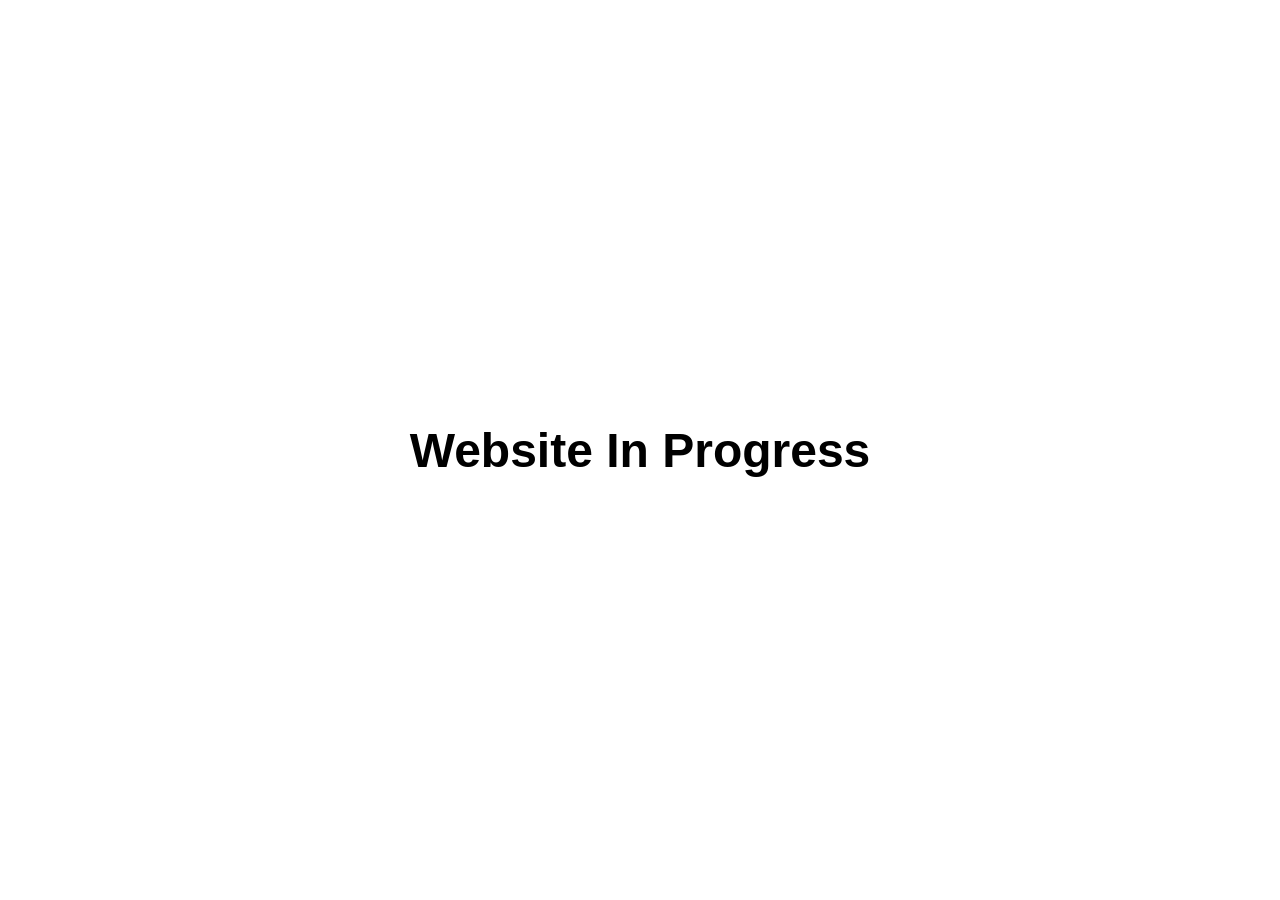
==== index.html @ fd351dd3 "test" ====
<!DOCTYPE html>
<html lang="en">
<head>
    <meta charset="UTF-8">
    <meta name="viewport" content="width=device-width, initial-scale=1.0">
    <title>Website In Progress</title>
    <style>
        /* Basic reset */
        body, html {
            margin: 0;
            padding: 0;
            height: 100%;
            display: flex;
            justify-content: center;
            align-items: center;
            background-color: white; /* White background */
            font-family: Arial, sans-serif;
        }

        /* Text styles */
        h1 {
            font-size: 3rem;
            color: black;
            text-align: center;
        }
    </style>
</head>
<body>
    <h1>Website In Progress</h1>
</body>
</html>
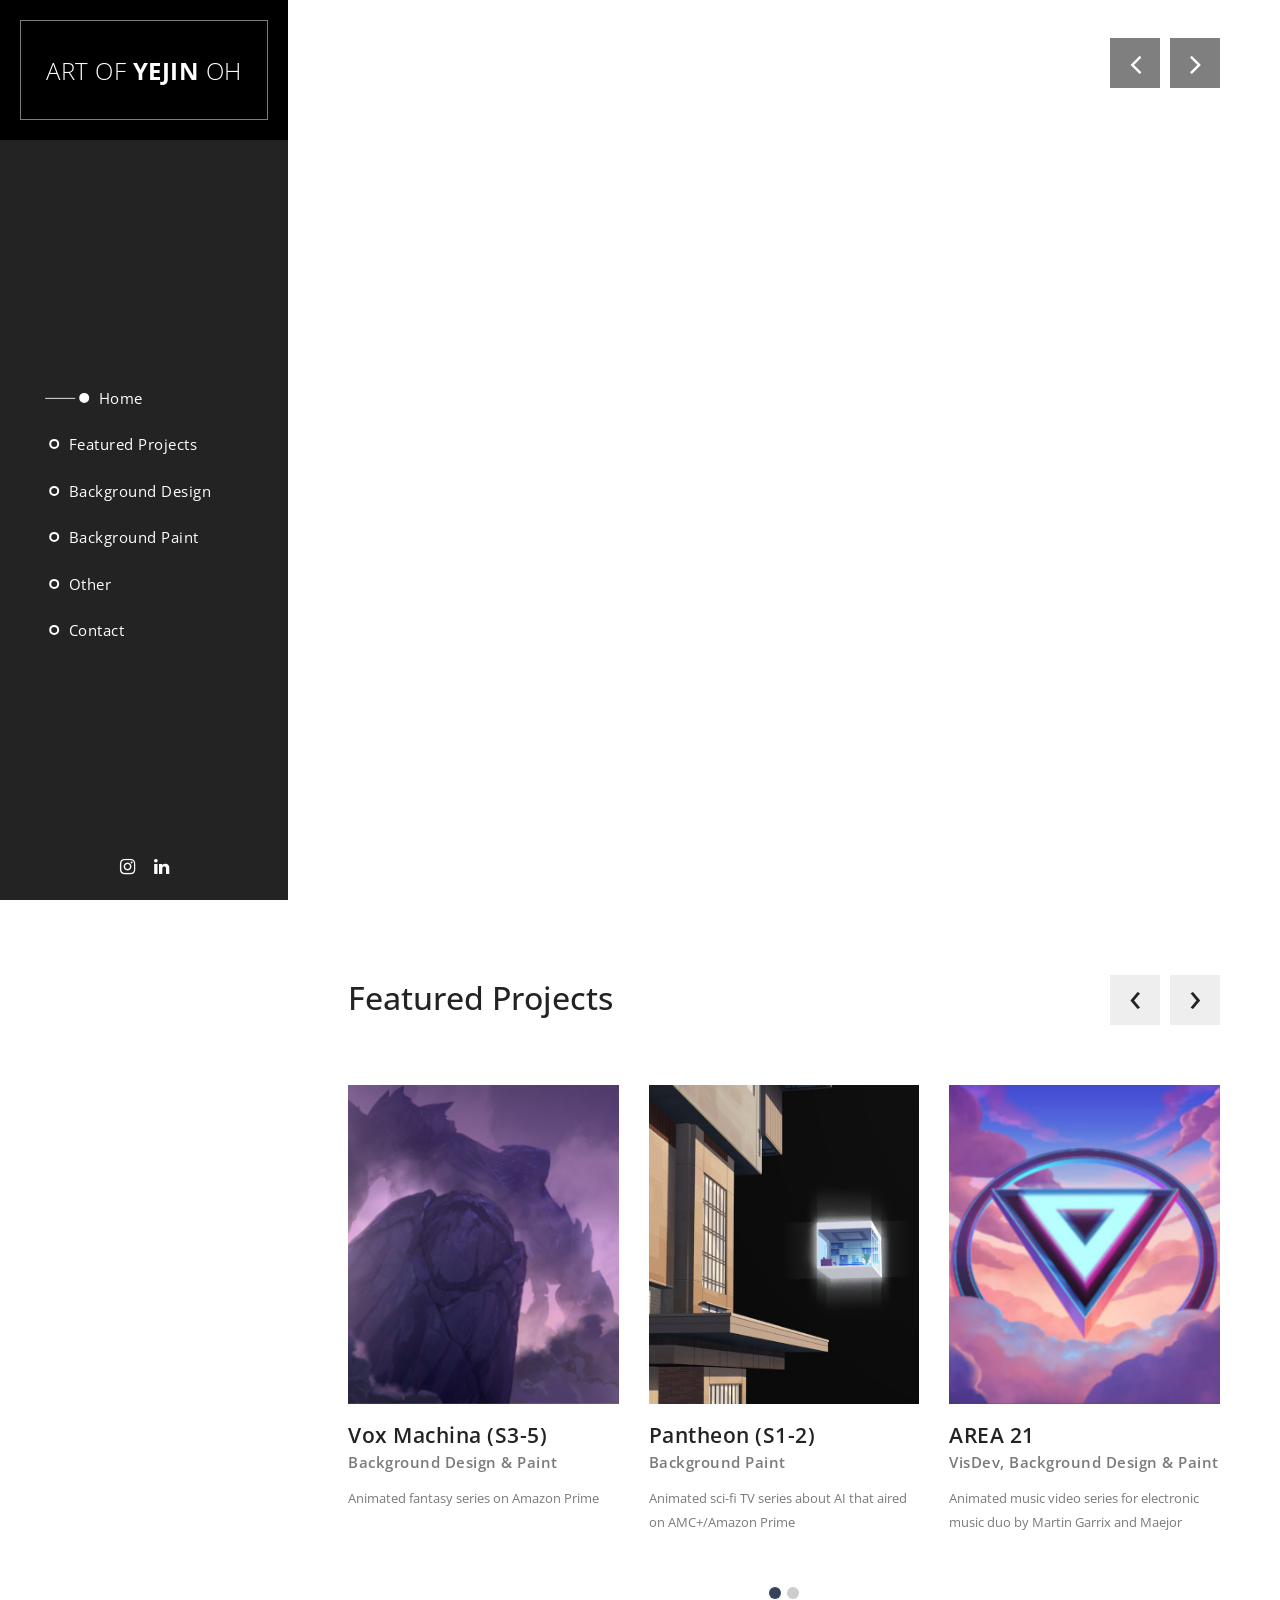
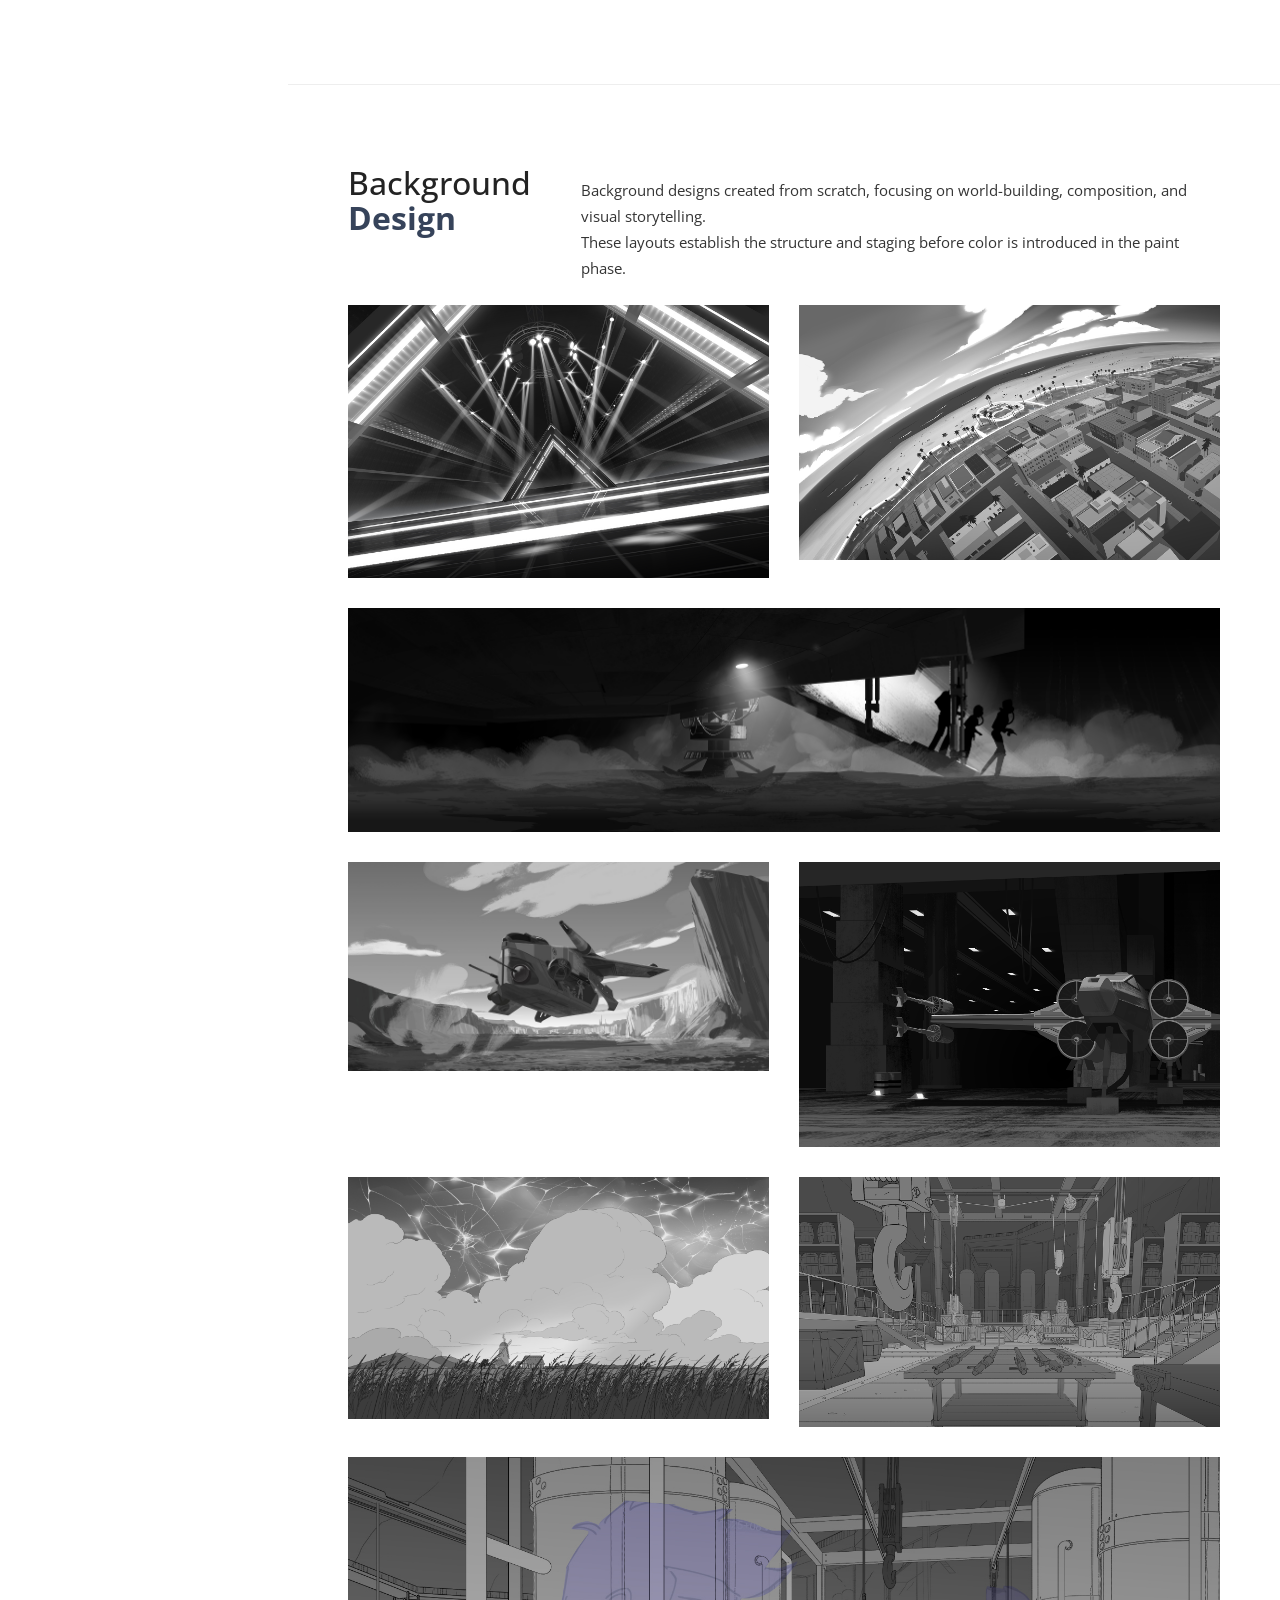
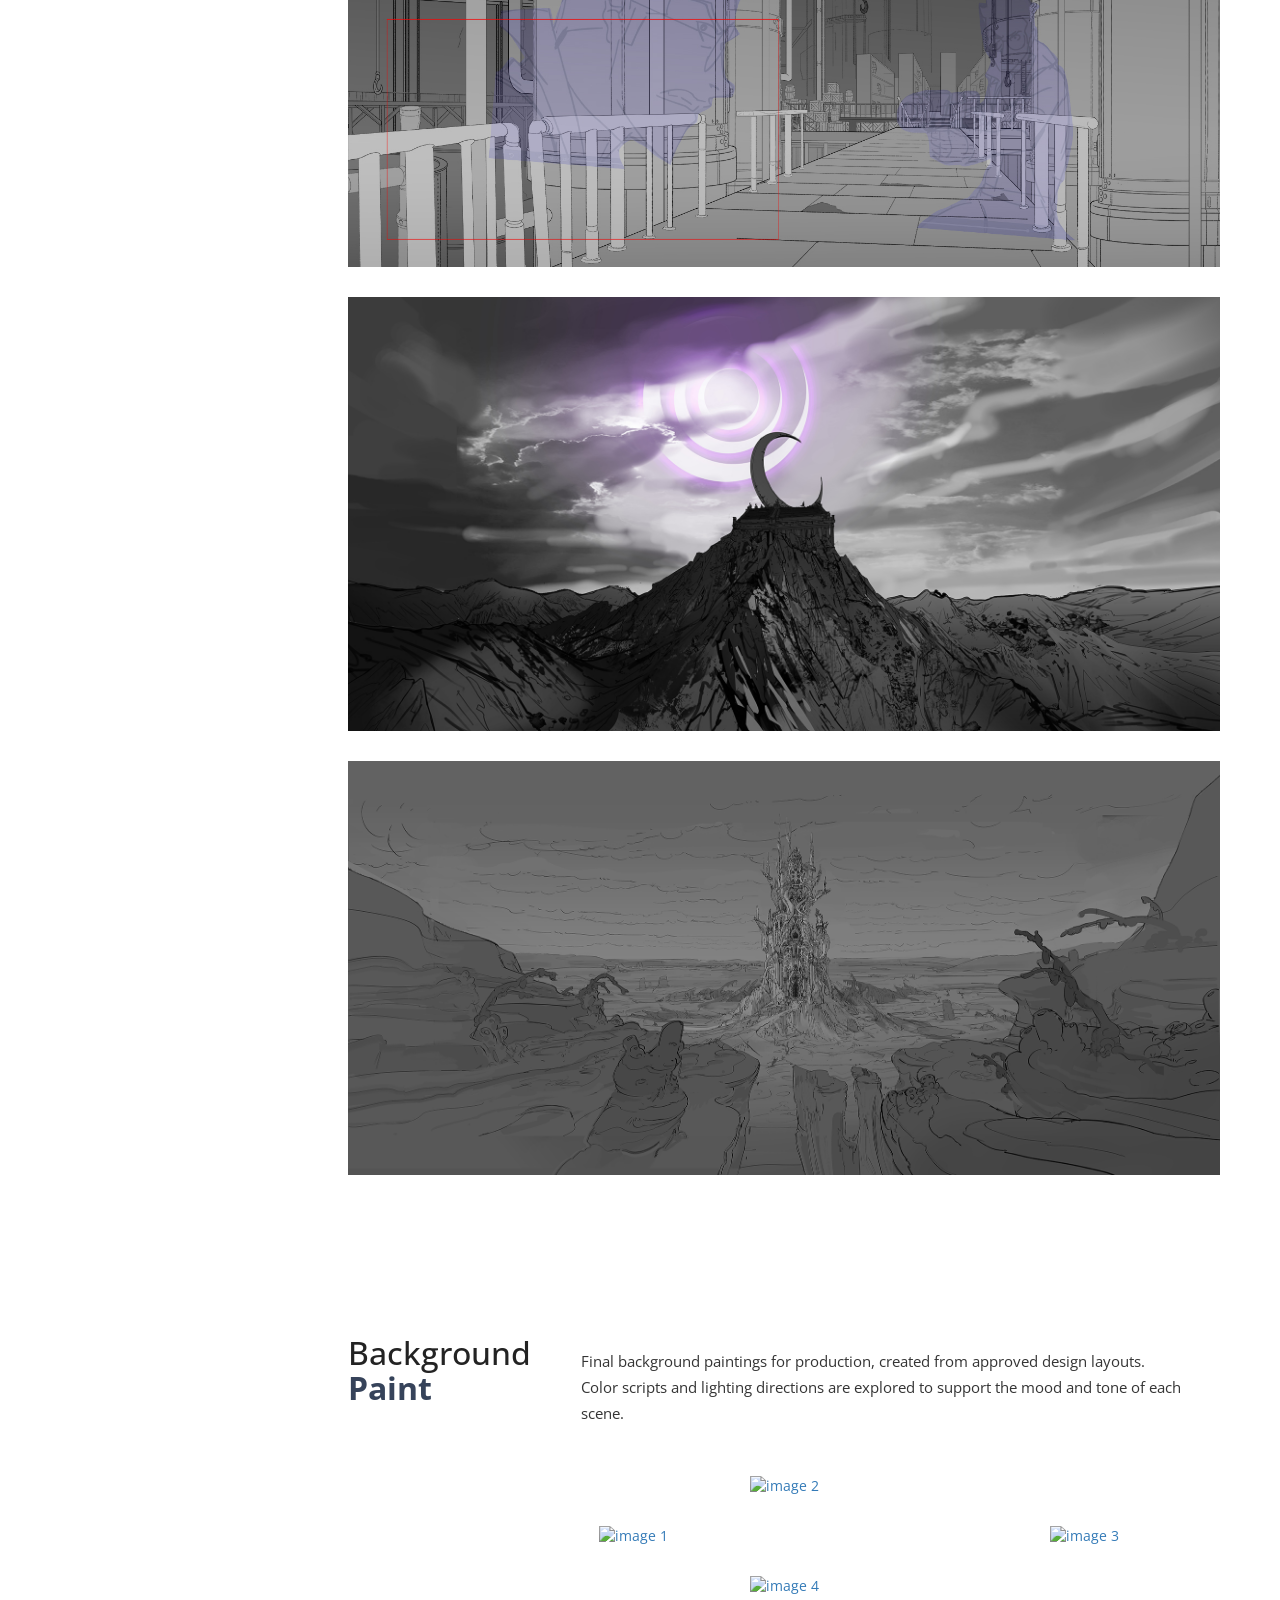
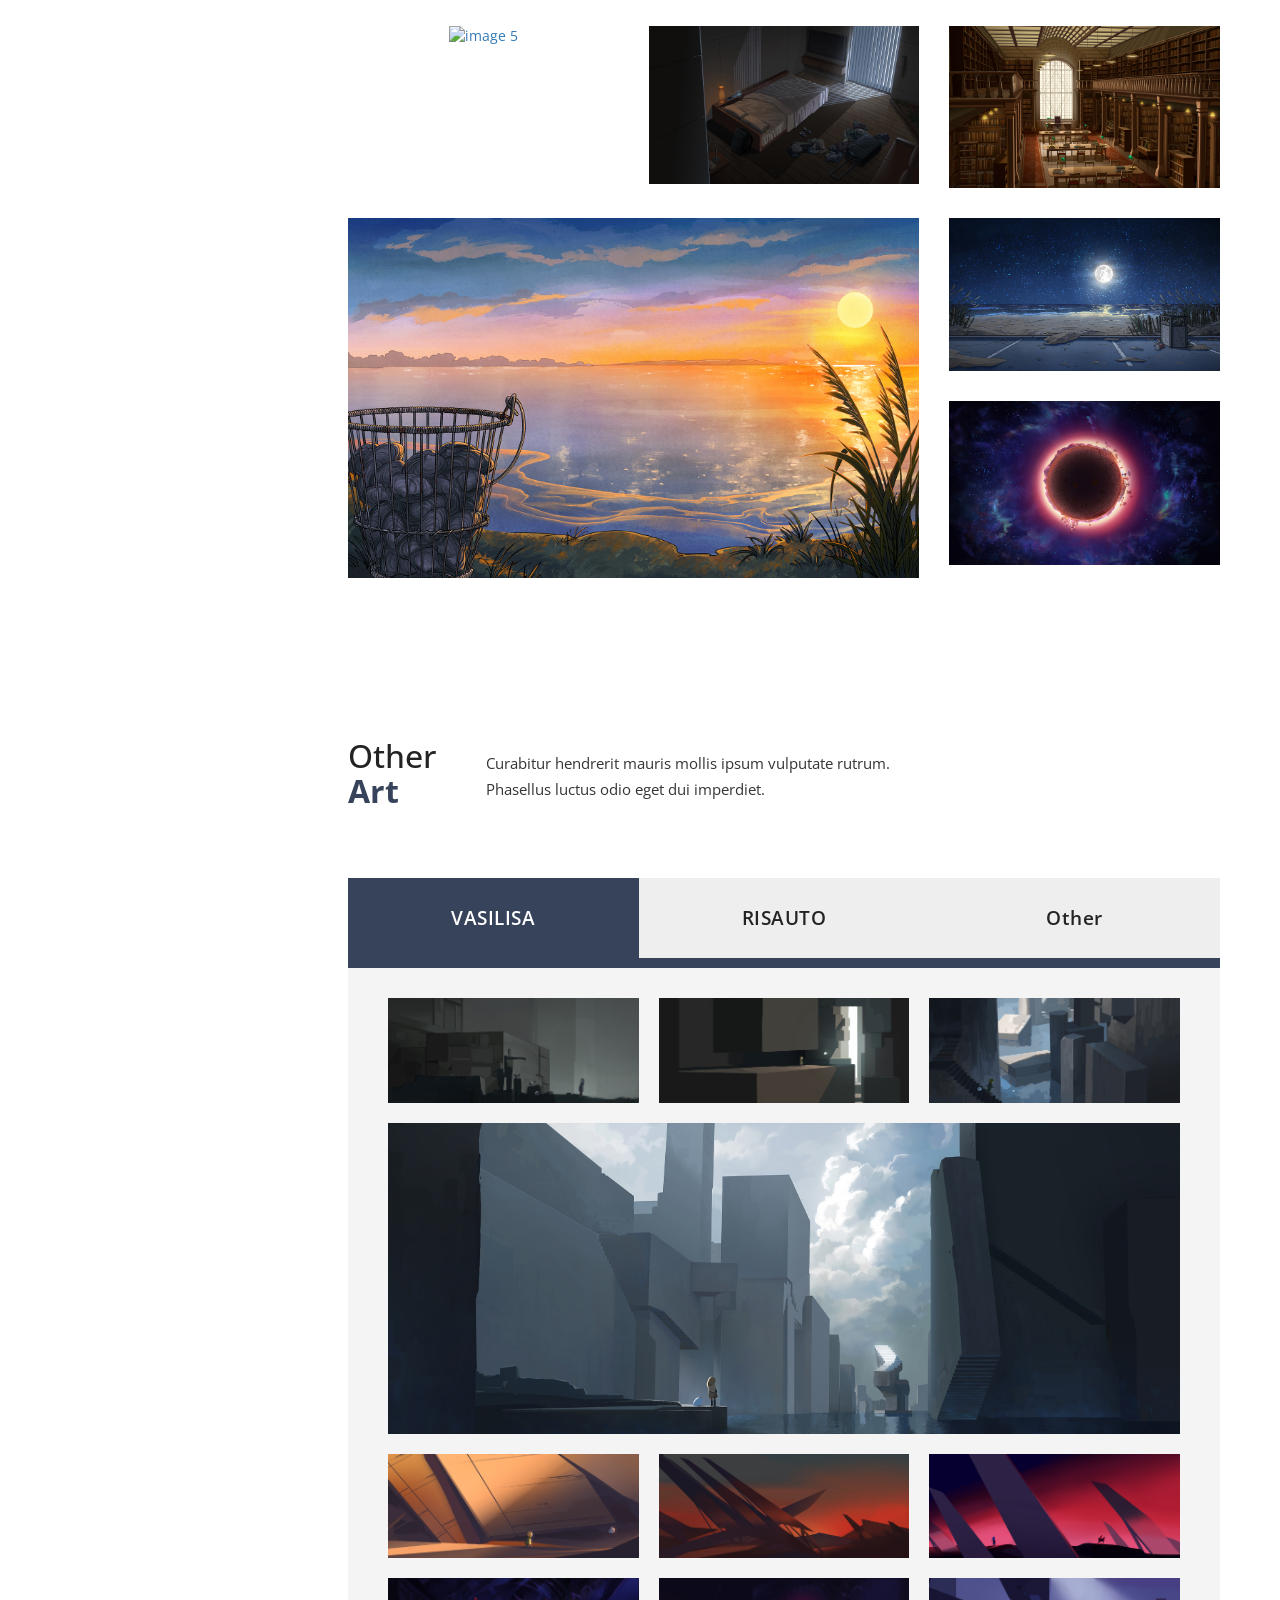
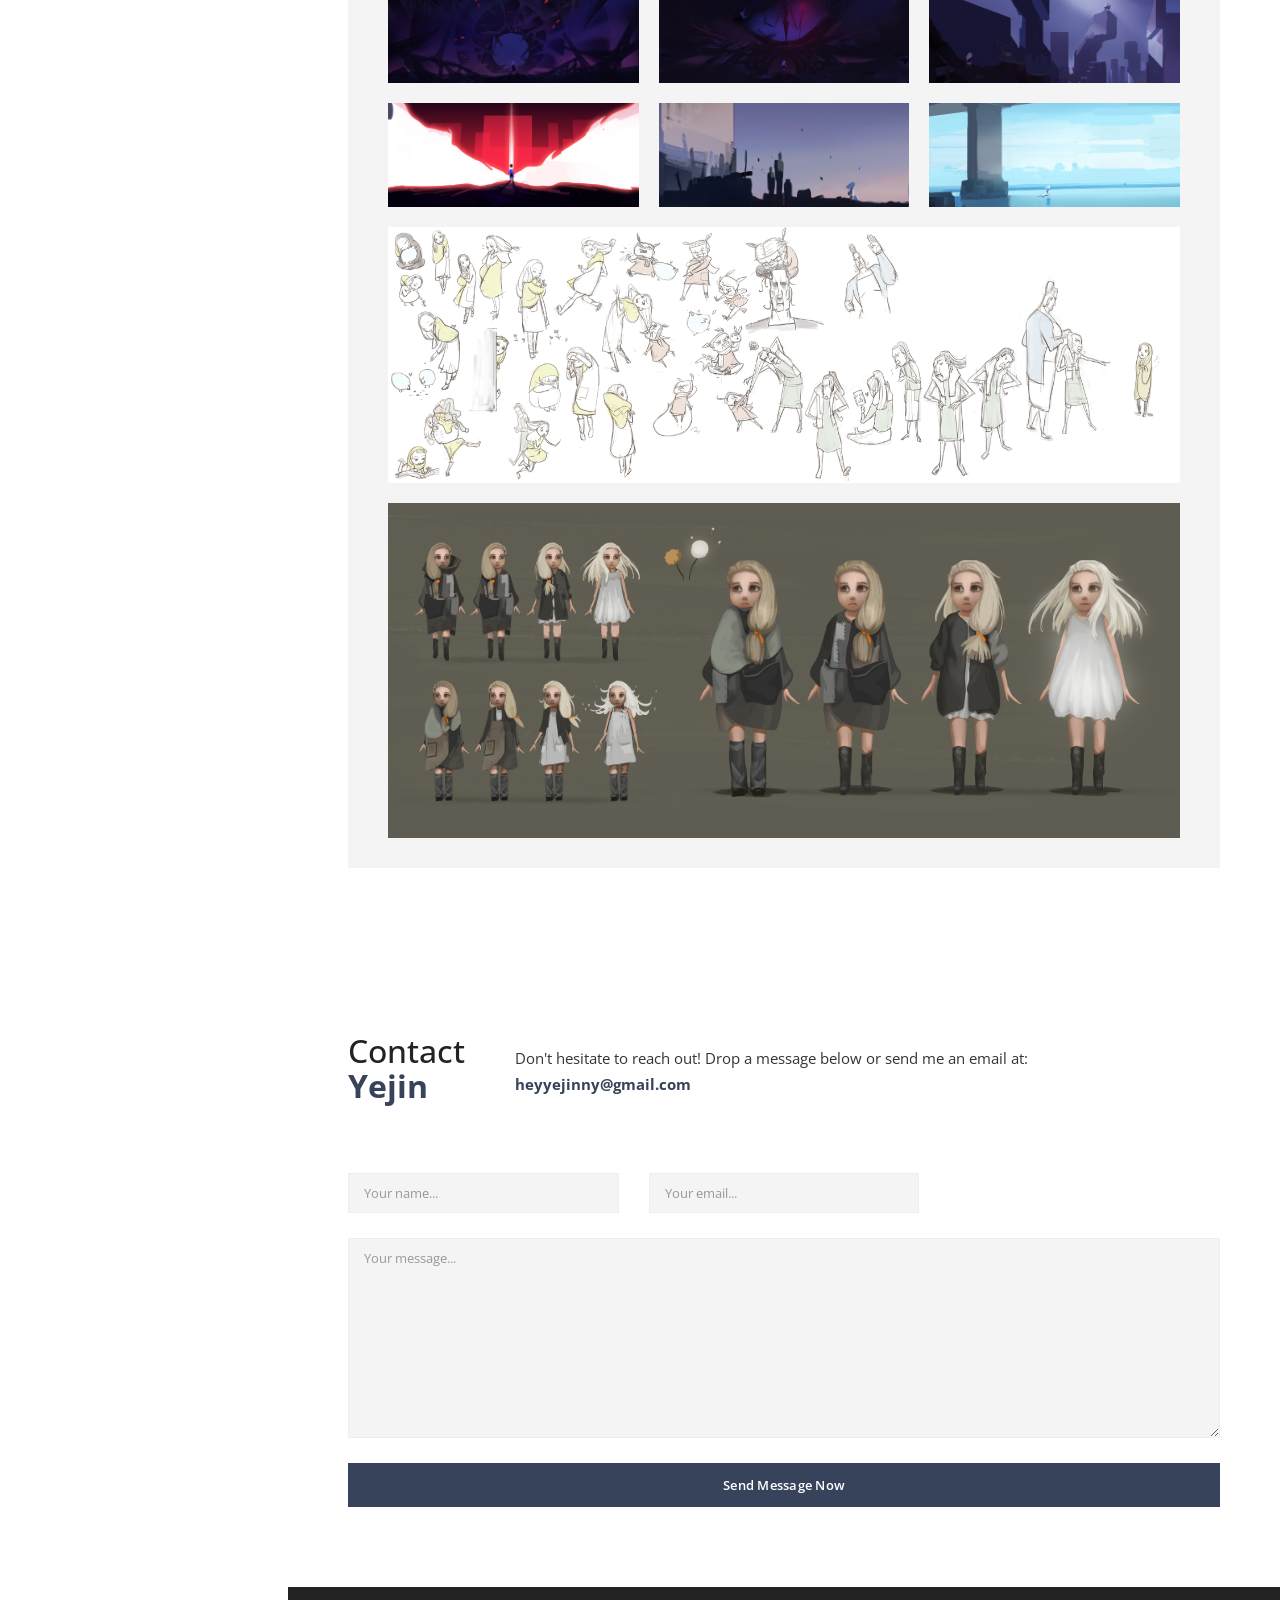
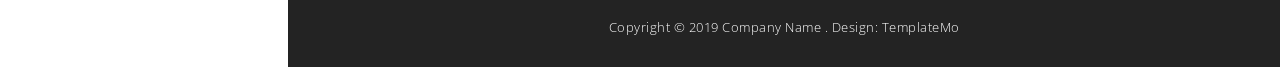
==== commit 72b8640f: "Update portfolio site and project pages" ====
--- a/index.html
+++ b/index.html
@@ -1,31 +1,625 @@
-<!DOCTYPE html>
-<html lang="en">
-<head>
-    <meta charset="UTF-8">
-    <meta name="viewport" content="width=device-width, initial-scale=1.0">
-    <title>Website In Progress</title>
-    <style>
-        /* Basic reset */
-        body, html {
-            margin: 0;
-            padding: 0;
-            height: 100%;
-            display: flex;
-            justify-content: center;
-            align-items: center;
-            background-color: white; /* White background */
-            font-family: Arial, sans-serif;
-        }
-
-        /* Text styles */
-        h1 {
-            font-size: 3rem;
-            color: black;
-            text-align: center;
-        }
-    </style>
-</head>
-<body>
-    <h1>Website In Progress</h1>
-</body>
+
+<!DOCTYPE html>
+<html>
+    <head>
+        <meta charset="utf-8">
+        <meta http-equiv="X-UA-Compatible" content="IE=edge,chrome=1">
+        <title>Yejin Oh's Portfolio</title>
+        
+<!-- 
+
+Sentra Template
+
+https://templatemo.com/tm-518-sentra
+
+-->
+        <meta name="description" content="">
+        <meta name="viewport" content="width=device-width, initial-scale=1">
+        <link rel="apple-touch-icon" href="apple-touch-icon.png">
+
+        <link rel="stylesheet" href="css/bootstrap.min.css">
+        <link rel="stylesheet" href="css/bootstrap-theme.min.css">
+        <link rel="stylesheet" href="css/fontAwesome.css">
+        <link rel="stylesheet" href="css/light-box.css">
+        <link rel="stylesheet" href="css/owl-carousel.css">
+        <link rel="stylesheet" href="css/templatemo-style.css">
+
+        <link href="https://fonts.googleapis.com/css?family=Open+Sans:300,400,600,700,800" rel="stylesheet">
+
+        <script src="js/vendor/modernizr-2.8.3-respond-1.4.2.min.js"></script>
+    </head>
+
+<body>
+
+
+
+        <header class="nav-down responsive-nav hidden-lg hidden-md">
+            <button type="button" id="nav-toggle" class="navbar-toggle" data-toggle="collapse" data-target="#main-nav">
+                <span class="sr-only">Toggle navigation</span>
+                <span class="icon-bar"></span>
+                <span class="icon-bar"></span>
+                <span class="icon-bar"></span>
+            </button>
+            <!--/.navbar-header-->
+            <div id="main-nav" class="collapse navbar-collapse">
+                <nav>
+                    <ul class="nav navbar-nav">
+                        <li><a href="#top">Home</a></li>
+                        <li><a href="#featured">Featured Projects</a></li>
+                        <li><a href="#bgdesign">Background Design</a></li>
+                        <li><a href="#bgpaint">Background Paint</a></li>
+                        <li><a href="#other">Other</a></li>
+                        <li><a href="#contact">Contact</a></li>
+                    </ul>
+                </nav>
+            </div>
+        </header>
+
+        <div class="sidebar-navigation hidde-sm hidden-xs">
+            <div class="logo">
+                <a href="#"><em>ART OF </em>YEJIN<em> OH</em></a>
+            </div>
+            <nav>
+                <ul>
+                    <li>
+                        <a href="#top">
+                            <span class="rect"></span>
+                            <span class="circle"></span>
+                            Home
+                        </a>
+                    </li>
+                    <li>
+                        <a href="#featured">
+                            <span class="rect"></span>
+                            <span class="circle"></span>
+                            Featured Projects
+                        </a>
+                    </li>
+                    <li>
+                        <a href="#bgdesign">
+                            <span class="rect"></span>
+                            <span class="circle"></span>
+                            Background Design
+                        </a>
+                    </li>
+                    <li>
+                        <a href="#bgpaint">
+                            <span class="rect"></span>
+                            <span class="circle"></span>
+                            Background Paint
+                        </a>
+                    </li>
+                    <li>
+                        <a href="#other">
+                            <span class="rect"></span>
+                            <span class="circle"></span>
+                            Other
+                        </a>
+                    </li>
+                    <li>
+                        <a href="#contact">
+                            <span class="rect"></span>
+                            <span class="circle"></span>
+                            Contact
+                        </a>
+                    </li>
+                </ul>
+            </nav>
+            <ul class="social-icons">
+                <li><a href="https://www.instagram.com/yejin.oh.art"><i class="fa fa-instagram"></i></a></li>
+                <li><a href="https://www.linkedin.com/in/yejin-oh-3b4958104/"><i class="fa fa-linkedin"></i></a></li>
+            </ul>
+        </div>
+
+        <div class="slider">
+            <div class="Modern-Slider content-section" id="top">
+                <div class="item item-4">
+                    <div class="img-fill">
+                    <div class="image"></div>
+                    </div>
+                </div>
+                <!-- Main Image 1 -->
+                <div class="item item-1">
+                    <div class="img-fill">
+                    <div class="image"></div>
+                    </div>
+                </div>
+                <!-- // Item -->
+                <!-- Main Image 2 -->
+                <div class="item item-2">
+                    <div class="img-fill">
+                        <div class="image"></div>
+                    </div>
+                </div>
+                <!-- // Item -->
+                <!-- Main Image 3 -->
+                <div class="item item-3">
+                    <div class="img-fill">
+                        <div class="image"></div>
+                    </div>
+                </div>
+                <!-- // Item -->
+            </div>
+        </div>
+
+
+        <div class="page-content">
+            <section id="featured" class="content-section">
+                <div class="section-heading">
+                    <h1>Featured Projects<br></h1>
+                </div>
+                <div class="section-content">
+                    <div class="owl-carousel owl-theme">
+                        <div class="item">
+                            <div class="image">
+                                <img src="img/featured_1.jpg" alt="">
+                                <div class="featured-button button">
+                                    <a href="project1.html">Continue Reading</a>
+                                </div>
+                            </div>
+                            <div class="text-content">
+                                <h4>Vox Machina (S3-5)</h4>
+                                <span>Background Design & Paint</span>
+                                <p>Animated fantasy series on Amazon Prime</p>
+                            </div>
+                        </div>
+                        <div class="item">
+                            <div class="image">
+                                <img src="img/featured_2.jpg" alt="">
+                                <div class="featured-button button">
+                                    <a href="project2.html">Continue Reading</a>
+                                </div>
+                            </div>
+                            <div class="text-content">
+                                <h4>Pantheon (S1-2)</h4>
+                                <span>Background Paint</span>
+                                <p>Animated sci-fi TV series about AI that aired on AMC+/Amazon Prime</p>
+                            </div>
+                        </div>
+                        <div class="item">
+                            <div class="image">
+                                <img src="img/featured_3.jpg" alt="">
+                                <div class="featured-button button">
+                                    <a href="project3.html">Continue Reading</a>
+                                </div>
+                            </div>
+                            <div class="text-content">
+                                <h4>AREA 21</h4>
+                                <span>VisDev, Background Design & Paint</span>
+                                <p>Animated music video series for electronic music duo by Martin Garrix and Maejor</p>
+                            </div>
+                        </div>
+                        <div class="item">
+                            <div class="image">
+                                <img src="img/featured_4.jpg" alt="">
+                                <div class="featured-button button">
+                                    <a href="project4.html">Continue Reading</a>
+                                </div>
+                            </div>
+                            <div class="text-content">
+                                <h4>Bless the Harts</h4>
+                                <span>TV Animation (S1-2)</span>
+                                <p>Heartwarming Southern sitcom for Fox Animation</p>
+                            </div>
+                        </div>
+                    </div>
+                </div>
+            </section>
+            <section id="bgdesign" class="content-section">
+                <div class="section-heading">
+                    <h1>Background<br><em>Design</em></h1>
+                    <p>Background designs created from scratch, focusing on world-building, composition, and visual storytelling.
+                    <br>These layouts establish the structure and staging before color is introduced in the paint phase.</p>
+                </div>
+                <div class="section-content">
+                    <div class="masonry">
+                        <div class="row">
+                            <div class="item">
+                                <div class="col-md-6">
+                                    <a href="img/project_area21/AE105_BG_A061_INT_CLUB_UPSHOT_v03_JO_noborder.jpg" data-lightbox="image"><img src="img/project_area21/AE105_BG_A061_INT_CLUB_UPSHOT_v03_JO_noborder.jpg" alt="image 1"></a>
+                                </div>
+                            </div>
+                            <div class="item second-item">
+                                <div class="col-md-6">
+                                    <a href="img/project_area21/AE105_BG_A014_EXT_BEACH_BOARDWALK_DISTANT_DOWNSHOT_v03_JO.jpg" data-lightbox="image"><img src="img/project_area21/AE105_BG_A014_EXT_BEACH_BOARDWALK_DISTANT_DOWNSHOT_v03_JO.jpg" alt="image 2"></a>
+                                </div>
+                            </div>
+                            <div class="item">
+                                <div class="col-md-12">
+                                    <a href="img/project_starwars/WH122_BG_016_INT_SPACE_SLUG_FALCON_LANDING_GEAR_v02_JO.jpg" data-lightbox="image"><img src="img/project_starwars/WH122_BG_016_INT_SPACE_SLUG_FALCON_LANDING_GEAR_v02_JO.jpg" alt="image 5"></a>
+                                </div>
+                            </div>
+                            <div class="item">
+                                <div class="col-md-6">
+                                    <a href="img/project_starwars/WH121_BG_015_EXT_ASSAULT_TRANSPORT_GEONOSIS_WIDE_v01_JO.jpg" data-lightbox="image"><img src="img/project_starwars/WH121_BG_015_EXT_ASSAULT_TRANSPORT_GEONOSIS_WIDE_v01_JO.jpg" alt="image 3"></a>
+                                </div>
+                            </div>
+                            <div class="item">
+                                <div class="col-md-6">
+                                    <a href="img/project_starwars/WH116_BG_001_INT_REBEL_HANGAR_FWD_v02_JO.jpg" data-lightbox="image"><img src="img/project_starwars/WH116_BG_001_INT_REBEL_HANGAR_FWD_v02_JO.jpg" alt="image 4"></a>
+                                </div>
+                            </div>
+                            <div class="item">
+                                <div class="col-md-6">
+                                    <a href="img/project_vox/LVM310_BG_A362_INT_KEYLETH_EARTH_RITUAL_FARMLAND_BW_v02_JO_01.jpg" data-lightbox="image"><img src="img/project_vox/LVM310_BG_A362_INT_KEYLETH_EARTH_RITUAL_FARMLAND_BW_v02_JO_01.jpg" alt="image 5"></a>
+                                </div>
+                            </div>
+                            <div class="item">
+                                <div class="col-md-6">
+                                    <a href="img/project_vox/LVM307_BG_A299_INT_RIPLEY_FACTORY_HOOK_AND_TABLE_WIDE_BW_v03_JO.jpg" data-lightbox="image"><img src="img/project_vox/LVM307_BG_A299_INT_RIPLEY_FACTORY_HOOK_AND_TABLE_WIDE_BW_v03_JO.jpg" alt="image 5"></a>
+                                </div>
+                            </div>
+                            <div class="item">
+                                <div class="col-md-12">
+                                    <a href="img/project_vox/LVM307_BG_A293_INT_RIPLEY_FACTORY_STEAM_TANK_BW_v01_JO.jpg" data-lightbox="image"><img src="img/project_vox/LVM307_BG_A293_INT_RIPLEY_FACTORY_STEAM_TANK_BW_v01_JO.jpg" alt="image 5"></a>
+                                </div>
+                            </div>
+                            <div class="item">
+                                <div class="col-md-12">
+                                    <a href="img/project_other/TT104_BG_119_EXT_PROPECIA_ON_MOUNT_ELIDEL_v02_JO.jpg" data-lightbox="image"><img src="img/project_other/TT104_BG_119_EXT_PROPECIA_ON_MOUNT_ELIDEL_v02_JO.jpg" alt="image 5"></a>
+                                </div>
+                            </div>
+                            <div class="item">
+                                <div class="col-md-12">
+                                    <a href="img/project_other/TT102_BG_002_EXT_CAMPHOR_TOWER_v05_JO.jpg" data-lightbox="image"><img src="img/project_other/TT102_BG_002_EXT_CAMPHOR_TOWER_v05_JO.jpg" alt="image 5"></a>
+                                </div>
+                            </div>
+                        </div>
+                    </div>
+                </div>            
+            </section>
+            <section id="bgpaint" class="content-section">
+                <div class="section-heading">
+                    <h1>Background<br><em>Paint</em></h1>
+                    <p>Final background paintings for production, created from approved design layouts.
+                    <br>Color scripts and lighting directions are explored to support the mood and tone of each scene.</p>
+                </div>
+                <div class="section-content">
+                    <div class="masonry">
+                        <div class="row">
+                            <div class="item second-item">
+                                <div class="col-md-12">
+                                    <a href="img/project_vox/LVM502_BG_A063_EXT_ENTROPIS_TOWER_WIDE_COLOR_V06_JO_01.jpg" data-lightbox="image"><img src="img/project_vox/LVM502_BG_A063_EXT_ENTROPIS_TOWER_WIDE_COLOR_V06_JO_01.jpg" alt="image 2"></a>
+                                </div>
+                            </div>
+                            <div class="item">
+                                <div class="col-md-8">
+                                    <a href="img/project_vox/LVM507_BG_B008_EXT_TITAN_57A_COLOR_V04_JO.jpg" data-lightbox="image"><img src="img/project_vox/LVM507_BG_B008_EXT_TITAN_57A_COLOR_V04_JO.jpg" alt="image 1"></a>
+                                </div>
+                            </div>
+                            <div class="item">
+                                <div class="col-md-4">
+                                    <a href="img/project_vox/LVM412_BG_A373_EXT_ZIGGURAT_ROOF_HOLE_COLOR_v07_JO_04.jpg" data-lightbox="image"><img src="img/project_vox/LVM412_BG_A373_EXT_ZIGGURAT_ROOF_HOLE_COLOR_v07_JO_04.jpg" alt="image 3"></a>
+                                </div>
+                            </div>
+                            <div class="item">
+                                <div class="col-md-12">
+                                    <a href="img/project_pantheon/PN207_BG_A042_EXT_UI_TOPIA_WIDE_FWD_CLEAN_v07_JO.png" data-lightbox="image"><img src="img/project_pantheon/PN207_BG_A042_EXT_UI_TOPIA_WIDE_FWD_CLEAN_v07_JO.png" alt="image 4"></a>
+                                </div>
+                            </div>
+                            <div class="item">
+                                <div class="col-md-4">
+                                    <a href="img/project_pantheon/PN104_BG_A012_INT_PRASAD_TOWER_WIDE DS LIVING AREA_CLEAN_V03_JO.png" data-lightbox="image"><img src="img/project_pantheon/PN104_BG_A012_INT_PRASAD_TOWER_WIDE DS LIVING AREA_CLEAN_V03_JO.png" alt="image 5"></a>
+                                </div>
+                            </div>
+                            <div class="item">
+                                <div class="col-md-4">
+                                    <a href="img/project_pantheon/PN202_BG_A061_INT_RES_SUITE_SERVER_FARM_WIDE_DS_CLEAN_v05_JO.png" data-lightbox="image"><img src="img/project_pantheon/PN202_BG_A061_INT_RES_SUITE_SERVER_FARM_WIDE_DS_CLEAN_v05_JO.png" alt="image 5"></a>
+                                </div>
+                            </div>
+                            <div class="item">
+                                <div class="col-md-4">
+                                    <a href="img/project_pantheon/PN204_BG_A151_INT_OLIVIAS_UI_LIBRARY_WIDE_DS_WINDOW_CLEAN_05_JO.png" data-lightbox="image"><img src="img/project_pantheon/PN204_BG_A151_INT_OLIVIAS_UI_LIBRARY_WIDE_DS_WINDOW_CLEAN_05_JO.png" alt="image 5"></a>
+                                </div>
+                            </div>
+                            <div class="item">
+                                <div class="col-md-8">
+                                    <a href="img/project_bless/BL207_BG_C602_Ext_The_Picturesque_NC_Outer_Banks_Beach_v03_JO.jpg" data-lightbox="image"><img src="img/project_bless/BL207_BG_C602_Ext_The_Picturesque_NC_Outer_Banks_Beach_v03_JO.jpg" alt="image 5"></a>
+                                </div>
+                            </div>
+                            <div class="item">
+                                <div class="col-md-4">
+                                    <a href="img/project_bless/BL221_BG_C620_EXT_BEACH_WIDE_SHOT_v02_JO.jpg" data-lightbox="image"><img src="img/project_bless/BL221_BG_C620_EXT_BEACH_WIDE_SHOT_v02_JO.jpg" alt="image 5"></a>
+                                </div>
+                            </div>
+                            <div class="item">
+                                <div class="col-md-4">
+                                    <a href="img/project_area21/AE102_BG_A040_Ext_Nevada_Desert_Road_to_Vegas_Planet_Wide_v05_JO.jpg" data-lightbox="image"><img src="img/project_area21/AE102_BG_A040_Ext_Nevada_Desert_Road_to_Vegas_Planet_Wide_v05_JO.jpg" alt="image 5"></a>
+                                </div>
+                            </div>
+                        </div>
+                    </div>
+                </div>            
+            </section>
+            <section id="other" class="content-section">
+                <div class="section-heading">
+                    <h1>Other<br><em>Art</em></h1>
+                    <p>Curabitur hendrerit mauris mollis ipsum vulputate rutrum. 
+                    <br>Phasellus luctus odio eget dui imperdiet.</p>
+                </div>
+                <div class="section-content">
+                    <div class="tabs-content">
+                        <div class="wrapper">
+                            <ul class="tabs clearfix" data-tabgroup="first-tab-group">
+                              <li><a href="#tab1" class="active">VASILISA</a></li>
+                              <li><a href="#tab2">RISAUTO</a></li>
+                              <li><a href="#tab3">Other</a></li>
+                            </ul>
+                            <section id="first-tab-group" class="content-section tabgroup">
+                                <div id="tab1">
+                                    <div class="section-content">
+                                        <div class="masonry">
+                                            <div class="item col-md-4">
+                                                <a href="img/project_vasilisa/VasilisaV02_Color_Script_Individual_v07_01.jpg" data-lightbox="tab1">
+                                                    <img src="img/project_vasilisa/VasilisaV02_Color_Script_Individual_v07_01.jpg" class="img-responsive" alt="">
+                                                </a>
+                                            </div>
+                                            <div class="item col-md-4">
+                                                <a href="img/project_vasilisa/VasilisaV02_Color_Script_Individual_v07_02.jpg" data-lightbox="tab1">
+                                                    <img src="img/project_vasilisa/VasilisaV02_Color_Script_Individual_v07_02.jpg" class="img-responsive" alt="">
+                                                </a>    
+                                            </div>
+                                            <div class="item col-md-4">
+                                                <a href="img/project_vasilisa/VasilisaV02_Color_Script_Individual_v07_13.jpg" data-lightbox="tab1">
+                                                    <img src="img/project_vasilisa/VasilisaV02_Color_Script_Individual_v07_13.jpg" class="img-responsive" alt="">
+                                                </a>
+                                            </div>
+                                            <div class="item col-md-12">
+                                                <a href="img/project_vasilisa/VasilisaV02_Concrete_City_Final_v02_JO.jpg" data-lightbox="tab1">
+                                                    <img src="img/project_vasilisa/VasilisaV02_Concrete_City_Final_v02_JO.jpg" class="img-responsive" alt="">
+                                                </a>
+                                            </div>
+                                            <div class="item col-md-4">
+                                                <a href="img/project_vasilisa/VasilisaV02_Color_Script_Individual_v07_04.jpg" data-lightbox="tab1">
+                                                    <img src="img/project_vasilisa/VasilisaV02_Color_Script_Individual_v07_04.jpg" class="img-responsive" alt="">
+                                                </a>
+                                            </div>
+                                            <div class="item col-md-4">
+                                                <a href="img/project_vasilisa/VasilisaV02_Color_Script_Individual_v07_05.jpg" data-lightbox="tab1">
+                                                    <img src="img/project_vasilisa/VasilisaV02_Color_Script_Individual_v07_05.jpg" class="img-responsive" alt="">
+                                                </a>
+                                            </div>
+                                            <div class="item col-md-4">
+                                                <a href="img/project_vasilisa/VasilisaV02_Color_Script_Individual_v07_06.jpg" data-lightbox="tab1">
+                                                    <img src="img/project_vasilisa/VasilisaV02_Color_Script_Individual_v07_06.jpg" class="img-responsive" alt="">
+                                                </a>
+                                            </div>
+                                            <div class="item col-md-4">
+                                                <a href="img/project_vasilisa/VasilisaV02_Color_Script_Individual_v07_07.jpg" data-lightbox="tab1">
+                                                    <img src="img/project_vasilisa/VasilisaV02_Color_Script_Individual_v07_07.jpg" class="img-responsive" alt="">
+                                                </a>
+                                            </div>
+                                            <div class="item col-md-4">
+                                                <a href="img/project_vasilisa/VasilisaV02_Color_Script_Individual_v07_08.jpg" data-lightbox="tab1">
+                                                    <img src="img/project_vasilisa/VasilisaV02_Color_Script_Individual_v07_08.jpg" class="img-responsive" alt="">
+                                                </a>
+                                            </div>
+                                            <div class="item col-md-4">
+                                                <a href="img/project_vasilisa/VasilisaV02_Color_Script_Individual_v07_09.jpg" data-lightbox="tab1">
+                                                    <img src="img/project_vasilisa/VasilisaV02_Color_Script_Individual_v07_09.jpg" class="img-responsive" alt="">
+                                                </a>
+                                            </div>
+                                            <div class="item col-md-4">
+                                                <a href="img/project_vasilisa/VasilisaV02_Color_Script_Individual_v07_10.jpg" data-lightbox="tab1">
+                                                    <img src="img/project_vasilisa/VasilisaV02_Color_Script_Individual_v07_10.jpg" class="img-responsive" alt="">
+                                                </a>
+                                            </div>
+                                            <div class="item col-md-4">
+                                                <a href="img/project_vasilisa/VasilisaV02_Color_Script_Individual_v07_11.jpg" data-lightbox="tab1">
+                                                    <img src="img/project_vasilisa/VasilisaV02_Color_Script_Individual_v07_11.jpg" class="img-responsive" alt="">
+                                                </a>
+                                            </div>
+                                            <div class="item col-md-4">
+                                                <a href="img/project_vasilisa/VasilisaV02_Color_Script_Individual_v07_12.jpg" data-lightbox="tab1">
+                                                    <img src="img/project_vasilisa/VasilisaV02_Color_Script_Individual_v07_12.jpg" class="img-responsive" alt="">
+                                                </a>
+                                            </div>
+                                            <div class="item col-md-12">
+                                                <a href="img/project_vasilisa/char-vasilisa-expressionswhite.jpg" data-lightbox="tab1">
+                                                    <img src="img/project_vasilisa/char-vasilisa-expressionswhite.jpg" class="img-responsive" alt="">
+                                                </a>
+                                            </div>
+                                            <div class="item col-md-12">
+                                                <a href="img/project_vasilisa/VasilisaV02_Char_Design_Vasilisa_v03.jpg" data-lightbox="tab1">
+                                                    <img src="img/project_vasilisa/VasilisaV02_Char_Design_Vasilisa_v03.jpg" class="img-responsive" alt="">
+                                                </a>
+                                            </div>
+                                        </div>
+                                    </div>
+                                </div>
+                                <div id="tab2">
+                                    <div class="section-content">
+                                        <div class="masonry">
+                                            <div class="item col-md-3">
+                                                <a href="img/project_risauto/ref1.jpg" data-lightbox="tab1">
+                                                    <img src="img/project_risauto/ref1.jpg" class="img-responsive" alt="">
+                                                </a>
+                                            </div>
+                                            <div class="item col-md-3">
+                                                <a href="img/project_risauto/ref2.jpg" data-lightbox="tab1">
+                                                    <img src="img/project_risauto/ref2.jpg" class="img-responsive" alt="">
+                                                </a>
+                                            </div>
+                                            <div class="item col-md-3">
+                                                <a href="img/project_risauto/ref3.jpg" data-lightbox="tab1">
+                                                    <img src="img/project_risauto/ref3.jpg" class="img-responsive" alt="">
+                                                </a>
+                                            </div>
+                                            <div class="item col-md-3">
+                                                <a href="img/project_risauto/ref4.jpg" data-lightbox="tab1">
+                                                    <img src="img/project_risauto/ref4.jpg" class="img-responsive" alt="">
+                                                </a>
+                                            </div>
+                                            <div class="item col-md-12">
+                                                <a href="img/project_risauto/Risauto_V02_veh_3Q_v04.png" data-lightbox="tab1">
+                                                    <img src="img/project_risauto/Risauto_V02_veh_3Q_v04.png" class="img-responsive" alt="">
+                                                </a>
+                                            </div>
+                                            <div class="item col-md-12">
+                                                <a href="img/project_risauto/Risauto_V02_Char_Purple_v09.jpg" data-lightbox="tab1">
+                                                    <img src="img/project_risauto/Risauto_V02_Char_Purple_v09.jpg" class="img-responsive" alt="">
+                                                </a>
+                                            </div>
+                                            <div class="item col-md-12">
+                                                <a href="img/project_risauto/Risauto_V02_Char_Neon_v013.jpg" data-lightbox="tab1">
+                                                    <img src="img/project_risauto/Risauto_V02_Char_Neon_v013.jpg" class="img-responsive" alt="">
+                                                </a>
+                                            </div>
+                                        </div>
+                                    </div>
+                                </div>
+                                <div id="tab3">
+                                    <div class="section-content">
+                                        <div class="masonry">
+                                            <div class="item col-md-12">
+                                                <a href="img/project_other/153-variations.png" data-lightbox="tab1">
+                                                    <img src="img/project_other/153-variations.png" class="img-responsive" alt="">
+                                                </a>
+                                            </div>
+                                            <div class="item col-md-6">
+                                                <a href="img/project_other/Apex_04.png" data-lightbox="tab1">
+                                                    <img src="img/project_other/Apex_04.png" class="img-responsive" alt="">
+                                                </a>
+                                            </div>
+                                            <div class="item col-md-6">
+                                                <a href="img/project_other/Apex_06.png" data-lightbox="tab1">
+                                                    <img src="img/project_other/Apex_06.png" class="img-responsive" alt="">
+                                                </a>
+                                            </div>
+                                            <div class="item col-md-6">
+                                                <a href="img/project_other/Apex_07.png" data-lightbox="tab1">
+                                                    <img src="img/project_other/Apex_07.png" class="img-responsive" alt="">
+                                                </a>
+                                            </div>
+                                            <div class="item col-md-6">
+                                                <a href="img/project_other/Apex_11.png" data-lightbox="tab1">
+                                                    <img src="img/project_other/Apex_11.png" class="img-responsive" alt="">
+                                                </a>
+                                            </div>
+                                            <div class="item col-md-12">
+                                                <a href="img/project_other/AVGO_SC09_BG_LO-FG_v02_JO.jpg" data-lightbox="tab1">
+                                                    <img src="img/project_other/AVGO_SC09_BG_LO-FG_v02_JO.jpg" class="img-responsive" alt="">
+                                                </a>
+                                            </div>
+                                            <div class="item col-md-6">
+                                                <a href="img/project_other/TT103_BG_063_EXT_SKY_WINE_PIRATE_SHIPS_v03_JO.jpg" data-lightbox="tab1">
+                                                    <img src="img/project_other/TT103_BG_063_EXT_SKY_WINE_PIRATE_SHIPS_v03_JO.jpg" class="img-responsive" alt="">
+                                                </a>
+                                            </div>
+                                            <div class="item col-md-6">
+                                                <a href="img/project_other/TT101_BOOK_v02_JO.jpg" data-lightbox="tab1">
+                                                    <img src="img/project_other/TT101_BOOK_v02_JO.jpg" class="img-responsive" alt="">
+                                                </a>
+                                            </div>
+                                            <div class="item col-md-12">
+                                                <a href="img/project_other/render5.JPG" data-lightbox="tab1">
+                                                    <img src="img/project_other/render5.JPG" class="img-responsive" alt="">
+                                                </a>
+                                            </div>
+                                        </div>
+                                    </div>
+                                </div>
+                                <div id="tab4">
+                                    
+                                </div>
+                            </section> 
+                        </div>
+                    </div>
+                </div>
+            </section>
+            <section id="contact" class="content-section">
+                <div id="contact-content">
+                    <div class="section-heading">
+                        <h1>Contact<br><em>Yejin</em></h1>
+                        <p>Don't hesitate to reach out! Drop a message below or send me an email at: 
+                        <br><em>heyyejinny@gmail.com</em></p>
+                        
+                    </div>
+                    <div class="section-content">
+                        <form id="contact" action="https://formsubmit.co/heyyejinny@gmail.com" method="post">
+                            <div class="row">
+                                <div class="col-md-4">
+                                  <fieldset>
+                                    <input name="name" type="name" class="form-control" id="name" placeholder="Your name..." required="">
+                                  </fieldset>
+                                </div>
+                                <div class="col-md-4">
+                                  <fieldset>
+                                    <input name="email" type="email" class="form-control" id="email" placeholder="Your email..." required="">
+                                  </fieldset>
+                                </div>
+                                <div class="col-md-12">
+                                  <fieldset>
+                                    <textarea name="message" rows="6" class="form-control" id="message" placeholder="Your message..." required=""></textarea>
+                                  </fieldset>
+                                </div>
+                                <div class="col-md-12">
+                                  <fieldset>
+                                    <button type="submit" id="form-submit" class="btn">Send Message Now</button>
+                                  </fieldset>
+                                </div>
+                            </div>
+                        </form>
+                    </div>
+                </div>
+            </section>
+            <section class="footer">
+                <p>Copyright &copy; 2019 Company Name 
+                
+                . Design: TemplateMo</p>
+            </section>
+        </div>
+
+    <script src="https://ajax.googleapis.com/ajax/libs/jquery/1.11.2/jquery.min.js"></script>
+    <script>window.jQuery || document.write('<script src="js/vendor/jquery-1.11.2.min.js"><\/script>')</script>
+
+    <script src="js/vendor/bootstrap.min.js"></script>
+    
+    <script src="js/plugins.js"></script>
+    <script src="js/main.js"></script>
+
+    <script>
+        // Hide Header on on scroll down
+        var didScroll;
+        var lastScrollTop = 0;
+        var delta = 5;
+        var navbarHeight = $('header').outerHeight();
+
+        $(window).scroll(function(event){
+            didScroll = true;
+        });
+
+        setInterval(function() {
+            if (didScroll) {
+                hasScrolled();
+                didScroll = false;
+            }
+        }, 250);
+
+        function hasScrolled() {
+            var st = $(this).scrollTop();
+            
+            // Make sure they scroll more than delta
+            if(Math.abs(lastScrollTop - st) <= delta)
+                return;
+            
+            // If they scrolled down and are past the navbar, add class .nav-up.
+            // This is necessary so you never see what is "behind" the navbar.
+            if (st > lastScrollTop && st > navbarHeight){
+                // Scroll Down
+                $('header').removeClass('nav-down').addClass('nav-up');
+            } else {
+                // Scroll Up
+                if(st + $(window).height() < $(document).height()) {
+                    $('header').removeClass('nav-up').addClass('nav-down');
+                }
+            }
+            
+            lastScrollTop = st;
+        }
+    </script>
+
+    <script src="http://ajax.googleapis.com/ajax/libs/jquery/1.10.2/jquery.min.js" type="text/javascript"></script>
+
+</body>
 </html>
--- a/css/light-box.css
+++ b/css/light-box.css
@@ -0,0 +1,216 @@
+/* LIGHT BOX */
+
+body:after {
+  content: url(../img/close.png) url(../img/loading.gif) url(../img/prev.png) url(../img/next.png);
+  display: none;
+}
+
+body.lb-disable-scrolling {
+  overflow: hidden;
+}
+
+.lightboxOverlay {
+  position: absolute;
+  top: 0;
+  left: 0;
+  z-index: 99999;
+  background-color: black;
+  filter: progid:DXImageTransform.Microsoft.Alpha(Opacity=80);
+  opacity: 0.8;
+  display: none;
+}
+
+.lightbox {
+  position: absolute;
+  margin-top: 0%;
+  left: 0;
+  width: 100%;
+  z-index: 100000;
+  text-align: center;
+  line-height: 0;
+  font-weight: normal;
+}
+
+.lightbox .lb-image {
+  display: block;
+  height: auto;
+  max-width: inherit;
+  max-height: none;
+  border-radius: 5px;
+
+  /* Image border */
+  border: 10px solid white;
+}
+
+.lightbox a img {
+  border: none;
+}
+
+.lb-outerContainer {
+  position: relative;
+  *zoom: 1;
+  width: 250px;
+  height: 250px;
+  margin: 0 auto;
+  border-radius: 4px;
+
+  /* Background color behind image.
+     This is visible during transitions. */
+  background-color: white;
+}
+
+.lb-outerContainer:after {
+  content: "";
+  display: table;
+  clear: both;
+}
+
+.lb-loader {
+  position: absolute;
+  top: 43%;
+  left: 0;
+  height: 25%;
+  width: 100%;
+  text-align: center;
+  line-height: 0;
+}
+
+.lb-cancel {
+  display: block;
+  width: 32px;
+  height: 32px;
+  margin: 0 auto;
+  background: url(../img/loading.gif) no-repeat;
+}
+
+.lb-nav {
+  position: absolute;
+  top: 0;
+  left: 0;
+  height: 100%;
+  width: 100%;
+  z-index: 10;
+}
+
+.lb-container > .nav {
+  left: 0;
+}
+
+.lb-nav a {
+  outline: none;
+  background-image: url('[data-uri]');
+}
+
+.lb-prev, .lb-next {
+  height: 100%;
+  cursor: pointer;
+  display: block;
+}
+
+.lb-nav a.lb-prev {
+  width: 34%;
+  left: 0;
+  float: left;
+  background: url(../img/prev.png) left 48% no-repeat;
+  filter: progid:DXImageTransform.Microsoft.Alpha(Opacity=0);
+  opacity: 0;
+  -webkit-transition: opacity 0.6s;
+  -moz-transition: opacity 0.6s;
+  -o-transition: opacity 0.6s;
+  transition: opacity 0.6s;
+}
+
+.lb-nav a.lb-prev:hover {
+  filter: progid:DXImageTransform.Microsoft.Alpha(Opacity=100);
+  opacity: 1;
+}
+
+.lb-nav a.lb-next {
+  width: 64%;
+  right: 0;
+  float: right;
+  background: url(../img/next.png) right 48% no-repeat;
+  filter: progid:DXImageTransform.Microsoft.Alpha(Opacity=0);
+  opacity: 0;
+  -webkit-transition: opacity 0.6s;
+  -moz-transition: opacity 0.6s;
+  -o-transition: opacity 0.6s;
+  transition: opacity 0.6s;
+}
+
+.lb-nav a.lb-next:hover {
+  filter: progid:DXImageTransform.Microsoft.Alpha(Opacity=100);
+  opacity: 1;
+}
+
+.lb-dataContainer {
+  margin: 0 auto;
+  padding-top: 5px;
+  *zoom: 1;
+  width: 100%;
+  -moz-border-radius-bottomleft: 4px;
+  -webkit-border-bottom-left-radius: 4px;
+  border-bottom-left-radius: 4px;
+  -moz-border-radius-bottomright: 4px;
+  -webkit-border-bottom-right-radius: 4px;
+  border-bottom-right-radius: 4px;
+}
+
+.lb-dataContainer:after {
+  content: "";
+  display: table;
+  clear: both;
+}
+
+.lb-data {
+  padding: 0 4px;
+  color: #ccc;
+}
+
+.lb-data .lb-details {
+  width: 85%;
+  float: left;
+  text-align: left;
+  line-height: 1.1em;
+}
+
+.lb-data .lb-caption {
+  font-size: 13px;
+  font-weight: bold;
+  line-height: 1em;
+}
+
+.lb-data .lb-caption a {
+  color: #4ae;
+}
+
+.lb-data .lb-number {
+  margin-top: 15px;
+  display: block;
+  clear: left;
+  padding-bottom: 1em;
+  font-size: 13px;
+  color: #999999;
+}
+
+.lb-data .lb-close {
+  display: block;
+  float: right;
+  width: 30px;
+  height: 30px;
+  background: url(../img/close.png) top right no-repeat;
+  text-align: right;
+  outline: none;
+  filter: progid:DXImageTransform.Microsoft.Alpha(Opacity=70);
+  opacity: 0.7;
+  -webkit-transition: opacity 0.2s;
+  -moz-transition: opacity 0.2s;
+  -o-transition: opacity 0.2s;
+  transition: opacity 0.2s;
+}
+
+.lb-data .lb-close:hover {
+  cursor: pointer;
+  filter: progid:DXImageTransform.Microsoft.Alpha(Opacity=100);
+  opacity: 1;
+}
--- a/css/owl-carousel.css
+++ b/css/owl-carousel.css
@@ -0,0 +1,181 @@
+/**
+ * Owl Carousel v2.3.1
+ * Copyright 2013-2018 David Deutsch
+ * Licensed under: SEE LICENSE IN https://github.com/OwlCarousel2/OwlCarousel2/blob/master/LICENSE
+ */
+/*
+ *  Owl Carousel - Core
+ */
+.owl-carousel {
+  display: none;
+  width: 100%;
+  -webkit-tap-highlight-color: transparent;
+  /* position relative and z-index fix webkit rendering fonts issue */
+  position: relative;
+  z-index: 1; }
+  .owl-carousel .owl-stage {
+    position: relative;
+    -ms-touch-action: pan-Y;
+    touch-action: manipulation;
+    -moz-backface-visibility: hidden;
+    /* fix firefox animation glitch */ }
+  .owl-carousel .owl-stage:after {
+    content: ".";
+    display: block;
+    clear: both;
+    visibility: hidden;
+    line-height: 0;
+    height: 0; }
+  .owl-carousel .owl-stage-outer {
+    position: relative;
+    overflow: hidden;
+    /* fix for flashing background */
+    -webkit-transform: translate3d(0px, 0px, 0px); }
+  .owl-carousel .owl-wrapper,
+  .owl-carousel .owl-item {
+    -webkit-backface-visibility: hidden;
+    -moz-backface-visibility: hidden;
+    -ms-backface-visibility: hidden;
+    -webkit-transform: translate3d(0, 0, 0);
+    -moz-transform: translate3d(0, 0, 0);
+    -ms-transform: translate3d(0, 0, 0); }
+  .owl-carousel .owl-item {
+    position: relative;
+    min-height: 1px;
+    float: left;
+    -webkit-backface-visibility: hidden;
+    -webkit-tap-highlight-color: transparent;
+    -webkit-touch-callout: none; }
+  .owl-carousel .owl-item img {
+    display: block;
+    width: 100%; }
+  .owl-carousel .owl-nav.disabled,
+  .owl-carousel .owl-dots.disabled {
+    display: none; }
+  .owl-carousel .owl-nav .owl-prev,
+  .owl-carousel .owl-nav .owl-next,
+  .owl-carousel .owl-dot {
+    cursor: pointer;
+    cursor: hand;
+    -webkit-user-select: none;
+    -khtml-user-select: none;
+    -moz-user-select: none;
+    -ms-user-select: none;
+    user-select: none; }
+  .owl-carousel .owl-nav button.owl-prev,
+  .owl-carousel .owl-nav button.owl-next,
+  .owl-carousel button.owl-dot {
+    background: none;
+    color: inherit;
+    border: none;
+    padding: 0 !important;
+    font: inherit; }
+  .owl-carousel.owl-loaded {
+    display: block; }
+  .owl-carousel.owl-loading {
+    opacity: 0;
+    display: block; }
+  .owl-carousel.owl-hidden {
+    opacity: 0; }
+  .owl-carousel.owl-refresh .owl-item {
+    visibility: hidden; }
+  .owl-carousel.owl-drag .owl-item {
+    -ms-touch-action: none;
+        touch-action: none;
+    -webkit-user-select: none;
+    -moz-user-select: none;
+    -ms-user-select: none;
+    user-select: none; }
+  .owl-carousel.owl-grab {
+    cursor: move;
+    cursor: grab; }
+  .owl-carousel.owl-rtl {
+    direction: rtl; }
+  .owl-carousel.owl-rtl .owl-item {
+    float: right; }
+
+/* No Js */
+.no-js .owl-carousel {
+  display: block; }
+
+/*
+ *  Owl Carousel - Animate Plugin
+ */
+.owl-carousel .animated {
+  animation-duration: 1000ms;
+  animation-fill-mode: both; }
+
+.owl-carousel .owl-animated-in {
+  z-index: 0; }
+
+.owl-carousel .owl-animated-out {
+  z-index: 1; }
+
+.owl-carousel .fadeOut {
+  animation-name: fadeOut; }
+
+@keyframes fadeOut {
+  0% {
+    opacity: 1; }
+  100% {
+    opacity: 0; } }
+
+/*
+ * 	Owl Carousel - Auto Height Plugin
+ */
+.owl-height {
+  transition: height 500ms ease-in-out; }
+
+/*
+ * 	Owl Carousel - Lazy Load Plugin
+ */
+.owl-carousel .owl-item .owl-lazy {
+  opacity: 0;
+  transition: opacity 400ms ease; }
+
+.owl-carousel .owl-item img.owl-lazy {
+  transform-style: preserve-3d; }
+
+/*
+ * 	Owl Carousel - Video Plugin
+ */
+.owl-carousel .owl-video-wrapper {
+  position: relative;
+  height: 100%;
+  background: #000; }
+
+.owl-carousel .owl-video-play-icon {
+  position: absolute;
+  height: 80px;
+  width: 80px;
+  left: 50%;
+  top: 50%;
+  margin-left: -40px;
+  margin-top: -40px;
+  background: url("owl.video.play.png") no-repeat;
+  cursor: pointer;
+  z-index: 1;
+  -webkit-backface-visibility: hidden;
+  transition: transform 100ms ease; }
+
+.owl-carousel .owl-video-play-icon:hover {
+  -ms-transform: scale(1.3, 1.3);
+      transform: scale(1.3, 1.3); }
+
+.owl-carousel .owl-video-playing .owl-video-tn,
+.owl-carousel .owl-video-playing .owl-video-play-icon {
+  display: none; }
+
+.owl-carousel .owl-video-tn {
+  opacity: 0;
+  height: 100%;
+  background-position: center center;
+  background-repeat: no-repeat;
+  background-size: contain;
+  transition: opacity 400ms ease; }
+
+.owl-carousel .owl-video-frame {
+  position: relative;
+  z-index: 1;
+  height: 100%;
+  width: 100%; }
--- a/css/templatemo-style.css
+++ b/css/templatemo-style.css
@@ -0,0 +1,1107 @@
+/* 
+
+Sentra Template
+
+https://templatemo.com/tm-518-sentra
+
+*/
+
+body {
+  font-family: 'Open Sans', sans-serif;
+}
+
+p {
+  font-size: 13px;
+  color: #7a7a7a;
+  line-height: 24px;
+}
+
+.page-content {
+  width: 77.5%;
+  float: right;
+}
+
+.content-section {
+  padding-top: 80px;
+  position: relative;
+  width: 100%;
+  display: inline-block;
+  height: auto;
+  left: 50%;
+  text-align: center;
+  -webkit-transform: translateX(-50%);
+  -moz-transform: translateX(-50%);
+  -ms-transform: translateX(-50%);
+  -o-transform: translateX(-50%);
+  transform: translateX(-50%);
+}
+
+.section-heading {
+  text-align: left;
+  position: relative;
+  margin-bottom: 60px;
+}
+
+.section-heading h1 {
+  margin-top: 0px;
+  font-size: 32px;
+  color: #232323;
+  display: inline-block;
+  margin-right: 50px;
+}
+
+.section-heading em {
+  font-style: normal;
+  font-weight: 700;
+  color: #36435a;
+}
+
+.section-heading p {
+  display: inline-block;
+  font-size: 15px;
+  line-height: 26px;
+  color: #343434;
+  position: absolute;
+  top: 12.5px;
+}
+
+.white-button a {
+  font-size: 13px;
+  font-weight: 600;
+  color: #36435a;
+  text-transform: capitalize;
+  background-color: #fff;
+  display: inline-block;
+  height: 44px;
+  line-height: 44px;
+  padding: 0px 25px;
+  letter-spacing: 0.25px;
+  text-decoration: none;
+  transition: all 0.3s;
+}
+
+.white-button a:hover {
+  background-color: #36435a;
+  color: #fff;
+}
+
+.accent-button a {
+  font-size: 13px;
+  font-weight: 600;
+  color: #fff;
+  text-transform: capitalize;
+  background-color: #36435a;
+  display: inline-block;
+  height: 44px;
+  line-height: 44px;
+  padding: 0px 25px;
+  letter-spacing: 0.25px;
+  text-decoration: none;
+  transition: all 0.3s;
+}
+
+.accent-button a:hover {
+  background-color: #fff;
+  color: #36435a;
+}
+
+header {
+    position: fixed;
+    top: 0;
+    transition: top 0.3s ease-in-out;
+    width: 100%;
+}
+
+.nav-up {
+    top: -75px;
+}
+
+/* Responsive Navigation */
+
+.responsive-nav {
+  position: fixed;
+  z-index: 10;
+  width: 100%;
+  height: 80px;
+  background-color: rgba(250,250,250,.95);
+  box-shadow: 0px 5px 15px rgba(0,0,0,0.2);
+}
+
+.navbar-toggle {
+  position: absolute;
+  top: 40%;
+  left: 50%;
+  display: inline-block;
+  -webkit-transform: translateX(-50%) translateY(-50%);
+  -moz-transform: translateX(-50%) translateY(-50%);
+  -ms-transform: translateX(-50%) translateY(-50%);
+  -o-transform: translateX(-50%) translateY(-50%);
+  transform: translateX(-50%) translateY(-50%);
+}
+
+.navbar-nav {
+  margin: 0;
+  border: none;
+}
+
+#main-nav ul {
+  text-align: center;
+  background-color: rgba(0,0,0,0.9);
+  margin-top: 59px;
+  width: 100%;
+}
+#main-nav ul li {
+  margin: 15px 0px;
+}
+#main-nav ul li:hover {
+  background-color: transparent;
+}
+#main-nav ul li a {
+  font-size: 15px;
+  text-transform: capitalize;
+  color: #fff;
+  box-shadow: none;
+  border: none;
+}
+
+#main-nav ul li a:hover {
+  opacity: 0.5;
+  background-color: transparent;
+}
+
+.navbar-toggle span {
+  background-color: #232323;
+}
+
+
+/* Sidebar Style */
+
+.sidebar-navigation {
+  width: 22.5%;
+  float: left;
+  height: 100%;
+  position: fixed;
+  background-color: rgba(12,12,12,0.9);
+  z-index: 10;
+}
+
+.sidebar-navigation .logo {
+  position: absolute;
+  width: 100%;
+  height: 140px;
+  line-height: 100px;
+  background-color: #000000;
+  padding: 20px;
+  text-align: center;
+}
+
+.sidebar-navigation .logo a {
+  text-decoration: none;
+  color: #fff;
+  font-size: 24px;
+  font-weight: 700;
+  text-transform: uppercase;
+  letter-spacing: 0.5px;
+  height: 100px;
+  width: 100%;
+  display: inline-block;
+  border: 1px solid rgba(250,250,250,0.5);
+}
+
+.sidebar-navigation .logo em {
+  font-style: normal;
+  font-weight: 300;
+}
+
+.sidebar-navigation nav {
+  position: relative;
+  top: 60%;
+  left: 60%;
+  -webkit-transform: translateX(-60%) translateY(-60%);
+  -moz-transform: translateX(-60%) translateY(-60%);
+  -ms-transform: translateX(-60%) translateY(-60%);
+  -o-transform: translateX(-60%) translateY(-60%);
+  transform: translateX(-60%) translateY(-60%);
+}
+
+.sidebar-navigation ul {
+  margin-left: 45px;
+  list-style: none;
+  padding: 0;
+}
+.sidebar-navigation li{
+  padding: 10px 0;
+}
+.sidebar-navigation span{
+  display: inline-block;
+  position:relative;
+}
+.sidebar-navigation nav a{
+  display: inline-block;
+  color: #fff;
+  margin-top: 5px;
+  text-decoration: none!important;
+  font-size: 15px;
+  letter-spacing: 0.5px;
+  text-transform: capitalize;
+}
+.circle{
+  margin-right: 5px;
+  height: 10px;
+  width: 10px;
+  left: 0px;
+  top: -1px;
+  border-radius: 50%;
+  background-color: transparent;
+  border: 2px solid #fff;
+  transition: all 0.3s;
+}
+.rect{
+  height: 1px;
+  width: 0px;
+  left: 0;
+  bottom: 5.5px;
+  background-color: #fff;
+  -webkit-transition: -webkit-transform 0.1s, width 0.6s;
+  -moz-transition: -webkit-transform 0.1s, width 0.6s;
+  transition: transform 0.1s, width 0.6s;
+}
+.sidebar-navigation nav a:focus {
+  color: #fff;
+}
+.sidebar-navigation nav a:hover, nav .active-section {
+  color: #fff;
+}
+.sidebar-navigation nav a:hover span, nav .active-section span{
+  background-color: #ddd;
+}
+.sidebar-navigation nav .active-section .rect{
+  width: 30px;
+}
+.sidebar-navigation nav .active-section .circle{
+  background-color: #fff;
+}
+
+.sidebar-navigation .social-icons {
+  position: absolute;
+  width: 100%;  
+  bottom: 10px;
+  padding: 0;
+  margin: 0;
+  text-align: center;
+}
+
+.sidebar-navigation .social-icons li {
+  display: inline-block;
+  margin-right: 15px;
+  margin-top: 0px;
+  margin-bottom: 0px;
+}
+.sidebar-navigation .social-icons li:last-child {
+  margin-right: 0px;
+}
+
+.sidebar-navigation .social-icons li a {
+  font-size: 18px;
+  color: #fff;
+  transition: all 0.5s;
+}
+
+.sidebar-navigation .social-icons li a:hover {
+  color: #36435a;
+}
+
+
+/* Slider Style */
+
+.slider .content-section {
+  padding-top: 0px;
+  min-width: 100%;
+  min-height: 100vh;
+  width: 100%;
+  height: 100vh;
+  text-align: center;
+}
+
+.slider p a {
+	color: #FFF;
+}
+.slider p a:hover {
+	color: #FF0;
+	text-decoration: none;
+}
+
+.Modern-Slider .info {
+  text-align: right;
+  position: absolute;
+  z-index: 10;
+  top: 50%;
+  right: 60px;
+  -webkit-transform: translateY(-50%);
+  -moz-transform: translateY(-50%);
+  -ms-transform: translateY(-50%);
+  -o-transform: translateY(-50%);
+  transform: translateY(-50%);
+  display: inline-block;
+}
+
+.Modern-Slider .info h1 {
+  margin-top: 0px;
+  margin-bottom: 15px;
+  font-size: 48px;
+  color: #fff;
+  font-weight: 700;
+}
+
+.Modern-Slider .info p {
+  font-size: 15px;
+  color: #fff;
+}
+
+.Modern-Slider .info .white-button {
+  margin-top: 30px;
+}
+
+.Modern-Slider .info .white-button a:focus {
+  outline: none;
+}
+
+.Modern-Slider .slick-dots {
+  opacity: 0;
+}
+
+.Modern-Slider .NextArrow{
+  outline: none;
+  display: none;
+  position:absolute;
+  top:60px;
+  right:60px;
+  width:50px;
+  height:50px;
+  background:rgba(0,0,0,.50);
+  border:0 none;
+  margin-top:-22.5px;
+  text-align:center;
+  font:32px/50px FontAwesome;
+  color:#FFF;
+  z-index:5;
+}
+
+.Modern-Slider .NextArrow:before{content:'\f105';}
+
+.Modern-Slider .PrevArrow{
+  outline: none;
+  position:absolute;
+  top:60px;
+  right: 120px;
+  width:50px;
+  height:50px;
+  background:rgba(0,0,0,.50);
+  border:0 none;
+  margin-top:-22.5px;
+  text-align:center;
+  font:32px/50px FontAwesome;
+  color:#FFF;
+  z-index:5;
+}
+
+.Modern-Slider .item .image {
+  width: 100%;
+  height: 100vh;
+  background-position: center center;
+  background-size: cover;
+  display: block;
+}
+
+.Modern-Slider .item-1 .image {
+  background-image: url(../img/slide_LVM502_BG_A063_EXT_ENTROPIS_TOWER_WIDE_COLOR_V06_JO_01.jpg);
+}
+
+.Modern-Slider .item-2 .image {
+  background-image: url(../img/slide_PN207_BG_A042_EXT_UI_TOPIA_WIDE_FWD_CLEAN_v07_JO.png);
+}
+
+.Modern-Slider .item-3 .image {
+  background-image: url(../img/slide_LVM411_BG_A282_EXT_THAR_RUINS_FACING_ENTROPIS_COLOR_v04_JO_01.jpg);
+}
+
+.Modern-Slider .item-4 .image {
+  background-image: url(../img/slide_LVM501_BG_A076_EXT_FEY_SUSPENDED_RIVER_TRAIL_COLOR_V05_JO.jpg);
+}
+
+.Modern-Slider .PrevArrow:before{content:'\f104';}
+
+.Modern-Slider .item .image {
+  animation: zoomin 12s ease-in-out infinite alternate;
+  -webkit-animation: zoomin 12s ease-in-out infinite alternate;
+}
+
+@keyframes zoomin {
+    0% {-webkit-transform: scale(1);}
+    100% {-webkit-transform: scale(1.2);}
+}
+
+.Modern-Slider {background:transparent;}
+
+/* ==== Slick Slider Css Ruls === */
+.slick-slider{position:relative;display:block;-webkit-user-select:none;-moz-user-select:none;-ms-user-select:none;user-select:none;-webkit-touch-callout:none;-khtml-user-select:none;-ms-touch-action:pan-y;touch-action:pan-y;-webkit-tap-highlight-color:transparent}
+.slick-list{position:relative;display:block;overflow:hidden;margin:0;padding:0}
+.slick-list:focus{outline:none}.slick-list.dragging{cursor:hand}
+.slick-slider .slick-track,.slick-slider .slick-list{-webkit-transform:translate3d(0,0,0);-ms-transform:translate3d(0,0,0);transform:translate3d(0,0,0)}
+.slick-track{position:relative;top:0;left:0;display:block}
+.slick-track:before,.slick-track:after{display:table;content:''}.slick-track:after{clear:both}
+.slick-loading .slick-track{visibility:hidden}
+.slick-slide{display:none;float:left /* If RTL Make This Right */ ;height:100%;min-height:1px}
+.slick-slide.dragging img{pointer-events:none}
+.slick-initialized .slick-slide{display:block}
+.slick-loading .slick-slide{visibility:hidden}
+.slick-vertical .slick-slide{display:block;height:auto;border:1px solid transparent}
+
+
+/* Featured Style */
+
+#featured {
+  padding-left: 60px;
+  padding-right: 60px;
+  padding-bottom: 80px;
+  border-bottom: 1px solid #eee;
+}
+
+#featured .section-heading {
+  margin-right: 20%;
+}
+
+#featured .content-section {
+  display: inline-block;
+  position: relative;
+}
+
+#featured .owl-dots {
+  margin-top: 40px;
+}
+
+#featured .owl-dots .owl-dot span  {
+  width: 12px;
+  height: 12px;
+  background-color: #cdcdcd!important;
+  display: inline-block;
+  border-radius: 50%;
+  margin: 0 3px;
+}
+
+#featured .owl-dots .active span {
+  background-color: #36435a!important;
+}
+
+#featured .owl-dots button {
+  outline: none;
+}
+
+#featured .owl-nav {
+  position: absolute;
+  display: inline-block;
+  top: -110px;
+  right: 0;
+}
+
+#featured .owl-nav button:focus {
+  outline: none;
+}
+
+#featured .owl-nav .owl-prev span {
+  margin-right: 10px;
+}
+
+#featured .owl-nav .owl-next span, #featured .owl-nav .owl-prev span {
+  outline: none;
+  width: 50px;
+  height: 50px;
+  display: inline-block;
+  text-align: center;
+  line-height: 42px;
+  background-color: #eee;
+  color: #232323;
+  font-size: 42px;
+  transition: all 0.5s;
+}
+
+#featured .owl-nav span:hover {
+  background-color: #36435a;
+  color: #fff;
+}
+
+#featured .item {
+  text-align: left;
+  position: relative;
+  z-index: 10;
+}
+
+#featured .item .image {
+  position: relative;
+}
+
+#featured .item .image img {
+  width: 100%;
+  overflow: hidden;
+}
+
+#featured .item .image .featured-button a {
+  font-size: 13px;
+  font-weight: 600;
+  color: #fff;
+  text-align: center;
+  text-transform: capitalize;
+  background-color: rgba(69,72,154, 0.9);
+  display: inline-block;
+  height: 44px;
+  line-height: 44px;
+  width: 100%;
+  letter-spacing: 0.25px;
+  text-decoration: none;
+  transition: all 0.5s;
+  position: absolute;
+  z-index: 9;
+  bottom: -44px;
+  opacity: 0;
+}
+
+#featured .item:hover .featured-button a {
+  bottom: 0;
+  opacity: 1;
+}
+
+#featured .item .text-content {
+  padding-top: 20px;
+  background-color: #fff;
+  position: relative;
+  z-index: 10;
+}
+
+#featured .item .text-content h4 {
+  margin-top: 0px;
+  margin-bottom: 5px;
+  font-size: 21px;
+  font-weight: 600;
+  color: #232323;
+  letter-spacing: 0.5px;
+}
+
+#featured .item .text-content span {
+  display: inline-block;
+  font-size: 15px;
+  font-weight: 600;
+  color: #7a7a7a;
+  letter-spacing: 0.5px;
+  margin-bottom: 12.5px;
+}
+
+
+
+/* Projects Style */
+
+#projects,
+#bgdesign,
+#bgpaint {
+  padding-left: 60px;
+  padding-right: 60px;
+  padding-bottom: 50px;
+}
+
+#projects .masonry,
+#bgdesign .masonry,
+#bgpaint .masonry {
+  position: relative;
+  width: 100%;
+}
+
+#projects .masonry .item img,
+#bgdesign .masonry .item img,
+#bgpaint .masonry .item img {
+  transition: all 1s;
+  width: 100%;
+  overflow: hidden;
+  margin-bottom: 30px;
+}
+
+#projects .masonry .item img:hover,
+#bgdesign .masonry .item img:hover,
+#bgpaint .masonry .item img:hover {
+  opacity: 0.5;
+}
+
+
+
+/* Video Presentation Style */
+
+#video {
+  text-align: center;
+  background-color: #f4f4f4;
+  padding: 100px 60px;
+}
+
+#video .section-heading {
+  margin-bottom: 30px;
+  text-align: center;
+}
+
+#video .section-heading h1 {
+  display: block;
+  margin: 0px;
+}
+
+#video .section-heading p {
+  position: relative;
+  margin: 0px;
+}
+
+#video .accent-button {
+  margin-top: 30px;
+}
+
+.box-video{
+  width: 100%;
+  position: relative;
+  margin-top: 30px;
+  cursor: pointer;
+  overflow: hidden;
+}
+
+.box-video .bg-video{
+  position: absolute;
+  top: 0;
+  left: 0;
+  width: 100%;
+  height: 100%;
+  background-repeat: no-repeat;
+  background-position: center;
+  background-size: cover;
+  z-index: 2;
+}
+
+.box-video .video-container{
+  position: relative;
+  margin: 0;
+  z-index: 1;
+}
+
+.box-video .bt-play {
+  position: absolute;
+  top:50%;
+  left:50%;
+  margin:-30px 0 0 -30px;
+  display: inline-block;
+  width: 60px;
+  height: 60px;
+  background:#fff;
+  border-radius: 50%;
+  text-indent: -999em;
+  cursor: pointer;
+  z-index:2;
+  -webkit-transition: all .3s ease-out;
+  transition: all .3s ease-out;
+}
+.box-video .bt-play:after {
+  content: '';
+  position: absolute;
+  left: 50%;
+  top: 50%;
+  height: 0;
+  width: 0;
+  margin: -12px 0 0 -6px;
+  border: solid transparent;
+  border-left-color: #000;
+  border-width: 12px 20px;
+  -webkit-transition: all .3s ease-out;
+  transition: all .3s ease-out;
+}
+.box-video:hover .bt-play {
+  transform: scale(1.1);
+}
+
+.box-video.open .bg-video{
+  visibility: hidden;
+  opacity: 0;
+  -webkit-transition: all .6s .8s;
+  transition: all .6s .8s;  
+}
+.box-video.open .video-container{
+  opacity: 1;
+  -webkit-transition: all .6s .8s;
+  transition: all .6s .8s;
+}
+
+
+
+
+/* Blog Style */
+
+#other {
+  padding-left: 60px;
+  padding-right: 60px;
+  padding-bottom: 80px;
+}
+
+#other .tabs {
+  list-style: none;
+  margin: 0px;
+  padding: 0px;
+  height: 90px;
+  width: 100%;
+  background-color: #eee;
+  border-bottom: 10px solid #36435a;
+}
+
+#other .tabs li {
+  display: inline-block;
+  text-align: center;
+  width: 33.333%;
+  float: left;
+  margin: 0;
+  padding: 0;
+}
+
+#other .tabs a {
+  display: block;
+  text-align: center;
+  text-decoration: none;
+  text-transform: capitalize;
+  letter-spacing: 0.5px;
+  color: #232323;
+  font-size: 19px;
+  line-height: 80px;
+  font-weight: 600;
+  transition: 0.5s;
+}
+
+#other .tabs a:hover {
+  color: #36435a;
+}
+
+
+#other .tabs .active:hover {
+  color: #fff;
+}
+
+#other .tabs .active {
+  background-color: #36435a;
+  color: #fff;
+}
+
+.tabgroup {
+  background-color: #f4f4f4;
+  padding: 20px 30px;
+}
+
+.clearfix:after {
+  content:"";
+  display:table;
+  clear:both;
+}
+
+#other .tabgroup ul {
+  padding: 0;
+  margin: 0;
+  list-style: none;
+}
+
+#other .tabgroup ul li {
+  display: inline-block;
+  text-align: left;
+  margin-bottom: 10px;
+  padding-bottom: 20px;
+  border-bottom: 1px solid #ddd;
+}
+
+#other .tabgroup ul li:last-child {
+  border-bottom: none;
+  margin-bottom: 0px;
+  padding-bottom: 10px;
+}
+
+#blog .tabgroup ul li img {
+  float: left;
+  margin-right: 30px;
+  max-width: 100%;
+  overflow: hidden;
+}
+#other .tabgroup ul li .text-content {
+  display: inline;
+}
+
+#other .item .text-content h4 {
+  padding-top: 7.5px;
+  margin-top: 0px;
+  margin-bottom: 5px;
+  font-size: 21px;
+  font-weight: 600;
+  color: #232323;
+  letter-spacing: 0.5px;
+}
+
+#other .item .text-content span {
+  display: inline-block;
+  font-size: 15px;
+  font-weight: 600;
+  color: #7a7a7a;
+  letter-spacing: 0.5px;
+  margin-bottom: 15px;
+}
+
+#other .item .text-content .accent-button {
+  margin-top: 25px;
+}
+
+
+
+
+/* Contact Style */
+
+#contact {
+  padding-top: 0px;
+}
+
+#contact-content {
+  padding: 80px 60px;
+}
+
+#contact input {
+  border-radius: 0px;
+  padding-left: 15px;
+  font-size: 13px;
+  color: #aaa;
+  background-color: #f4f4f4;
+  border: 1px solid #eee;
+  outline: none;
+  box-shadow: none;
+  line-height: 40px;
+  height: 40px;
+  width: 100%;
+  margin-bottom: 25px;
+}
+
+#contact textarea {
+  border-radius: 0px;
+  padding-left: 15px;
+  padding-top: 10px;
+  font-size: 13px;
+  color: #aaa;
+  background-color: #f4f4f4;
+  border: 1px solid #eee;
+  outline: none;
+  box-shadow: none;
+  height: 200px;
+  max-height: 250px;
+  width: 100%;
+  max-width: 100%;
+  margin-bottom: 25px;
+}
+
+#contact button {
+  font-size: 13px;
+  border-radius: 0px;
+  font-weight: 600;
+  color: #fff;
+  text-transform: capitalize;
+  background-color: #36435a;
+  display: inline-block;
+  height: 44px;
+  line-height: 24px;
+  outline: none;
+  box-shadow: none;
+  width: 100%;
+  letter-spacing: 0.25px;
+  text-decoration: none;
+  transition: all 0.3s;
+}
+
+#contact button:hover {
+  color: #232323;
+  background-color: #f4f4f4;
+}
+
+
+
+/* Footer Style */
+
+.footer {
+  background-color: rgba(12,12,12,0.9);
+  height: 80px;
+  line-height: 80px;
+  display: inline-block;
+  text-align: center;
+  width: 100%;
+}
+
+.footer p {
+  margin-bottom: 0px;
+  font-size: 13px;
+  line-height: 80px;
+  color: #fff;
+  letter-spacing: 0.5px;
+  font-weight: 300;
+}
+
+.footer p a {
+  text-decoration: none;
+  color: #fff;
+  font-weight: 600;
+}
+
+
+
+/* Responsive Style */
+
+@media (max-width: 992px) {
+
+  .responsive-nav {
+    display: none;
+  }
+
+  .sidebar-navigation .logo a {
+    font-size: 18px;
+  }
+
+  .sidebar-navigation nav a {
+    font-size: 13px;
+  }
+
+  .sidebar-navigation nav ul {
+    margin-left: 30px;
+  }
+
+  .sidebar-navigation .social-icons li a {
+    font-size: 15px;
+  }
+
+}
+
+
+@media (max-width: 767px) {
+
+  .responsive-nav {
+    display: block;
+    height: 60px;
+  }
+
+  .page-content {
+    width: 100%;
+  }
+
+  .Modern-Slider .info {
+    text-align: center;
+    right: 0px;
+    padding: 0px 30px;
+  }
+
+  .Modern-Slider .NextArrow{
+    outline: none;
+    display: none;
+    position:absolute;
+    top:120px;
+    right: 50%;
+    transform: translateX(50%);
+    margin-right: -30px;
+    width:50px;
+    height:50px;
+    background:rgba(0,0,0,.50);
+    border:0 none;
+    text-align:center;
+    font:32px/50px FontAwesome;
+    color:#FFF;
+    z-index:5;
+  }
+
+  .Modern-Slider .NextArrow:before{content:'\f105';}
+
+  .Modern-Slider .PrevArrow{
+    outline: none;
+    position:absolute;
+    top:120px;
+    left: 50%;
+    transform: translateX(-50%);
+    margin-left: -30px;
+    width:50px;
+    height:50px;
+    background:rgba(0,0,0,.50);
+    border:0 none;
+    text-align:center;
+    font:32px/50px FontAwesome;
+    color:#FFF;
+    z-index:5;
+  }
+
+  
+
+}
+
+@media (max-width: 690px) {
+
+  .section-heading p {
+    position: relative;
+  }
+
+  #featured {
+    padding-left: 15px;
+    padding-right: 15px;
+  }
+
+  #featured .owl-nav {
+    position: absolute;
+    display: inline-block;
+    top: -220px;
+    right: 0;
+  }
+
+  #projects {
+    padding-left: 15px;
+    padding-right: 15px;
+  }
+
+  #video {
+    padding-left: 15px;
+    padding-right: 15px;
+  }
+
+  #blog {
+    padding-left: 15px;
+    padding-right: 15px;
+  }
+
+  #blog .tabs a {
+    font-size: 13px;
+  }
+
+  #blog .tabgroup ul li img {
+    float: none;
+    width: 100%;
+    margin-bottom: 15px;
+  }
+  #blog .tabgroup ul li .text-content {
+    display: block;
+  }
+
+  #contact-content {
+    padding-left: 15px;
+    padding-right: 15px;
+  }
+
+}
+
+#other .masonry .item {
+  padding: 15px;
+}
+
+#other .masonry .row {
+  margin-left: 0;
+  margin-right: 0;
+}
+#other .masonry .col-md-6,
+#other .masonry .col-md-4,
+#other .masonry .col-md-8,
+#other .masonry .col-md-12 {
+  padding: 10px;
+}
+
+#other .masonry .item img {
+  margin-bottom: 0;
+}
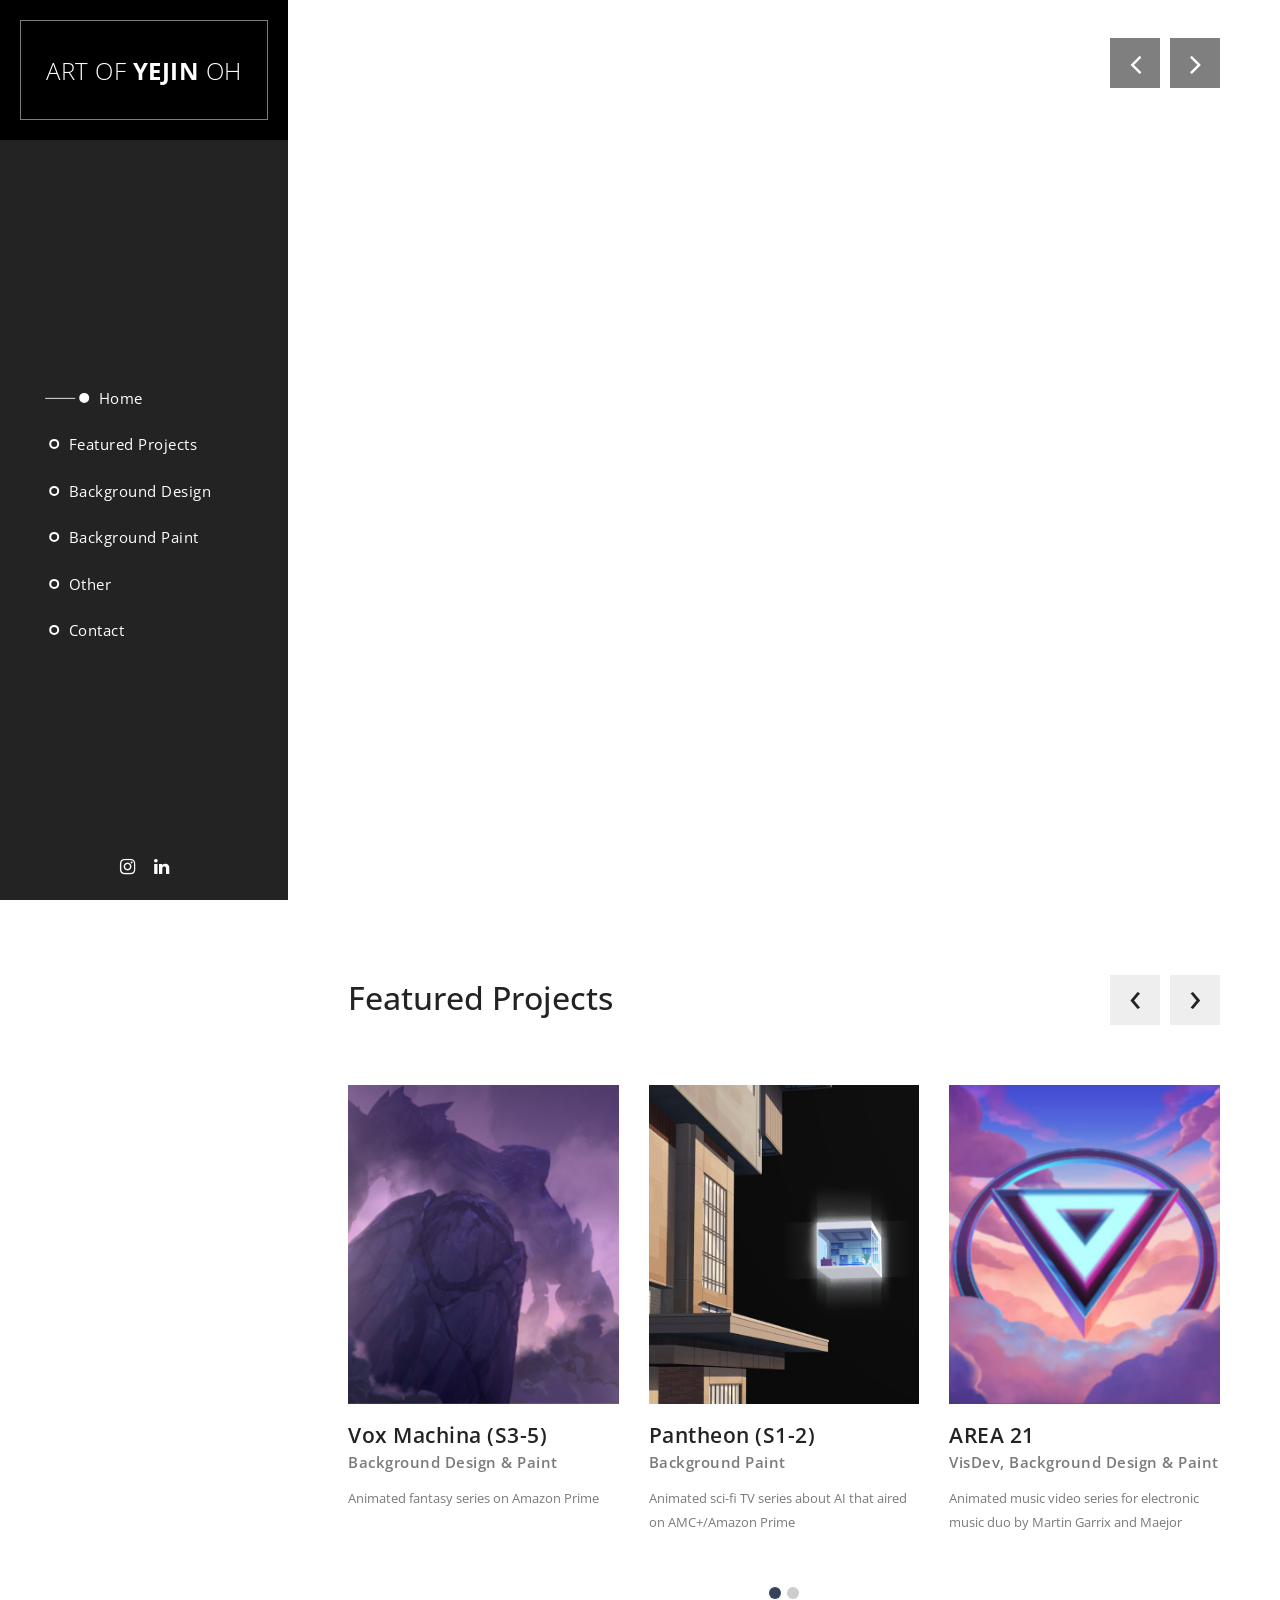
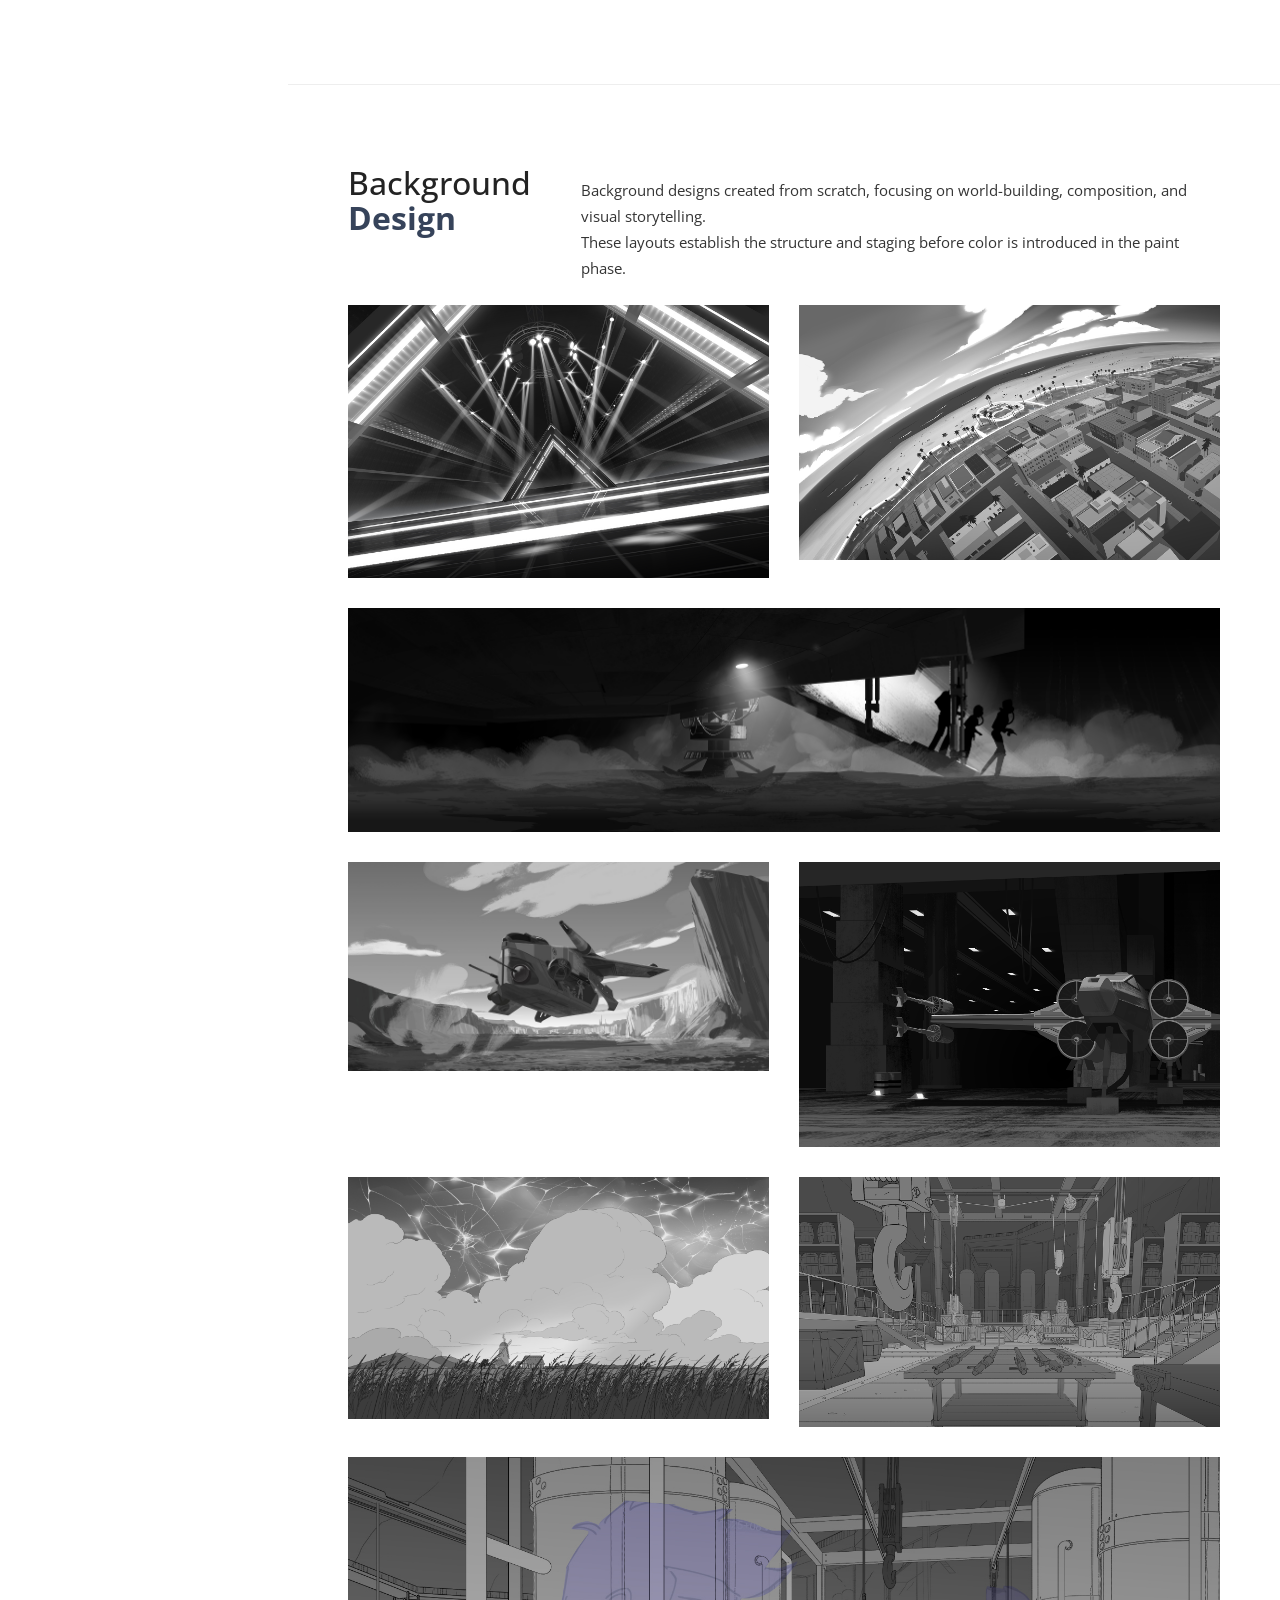
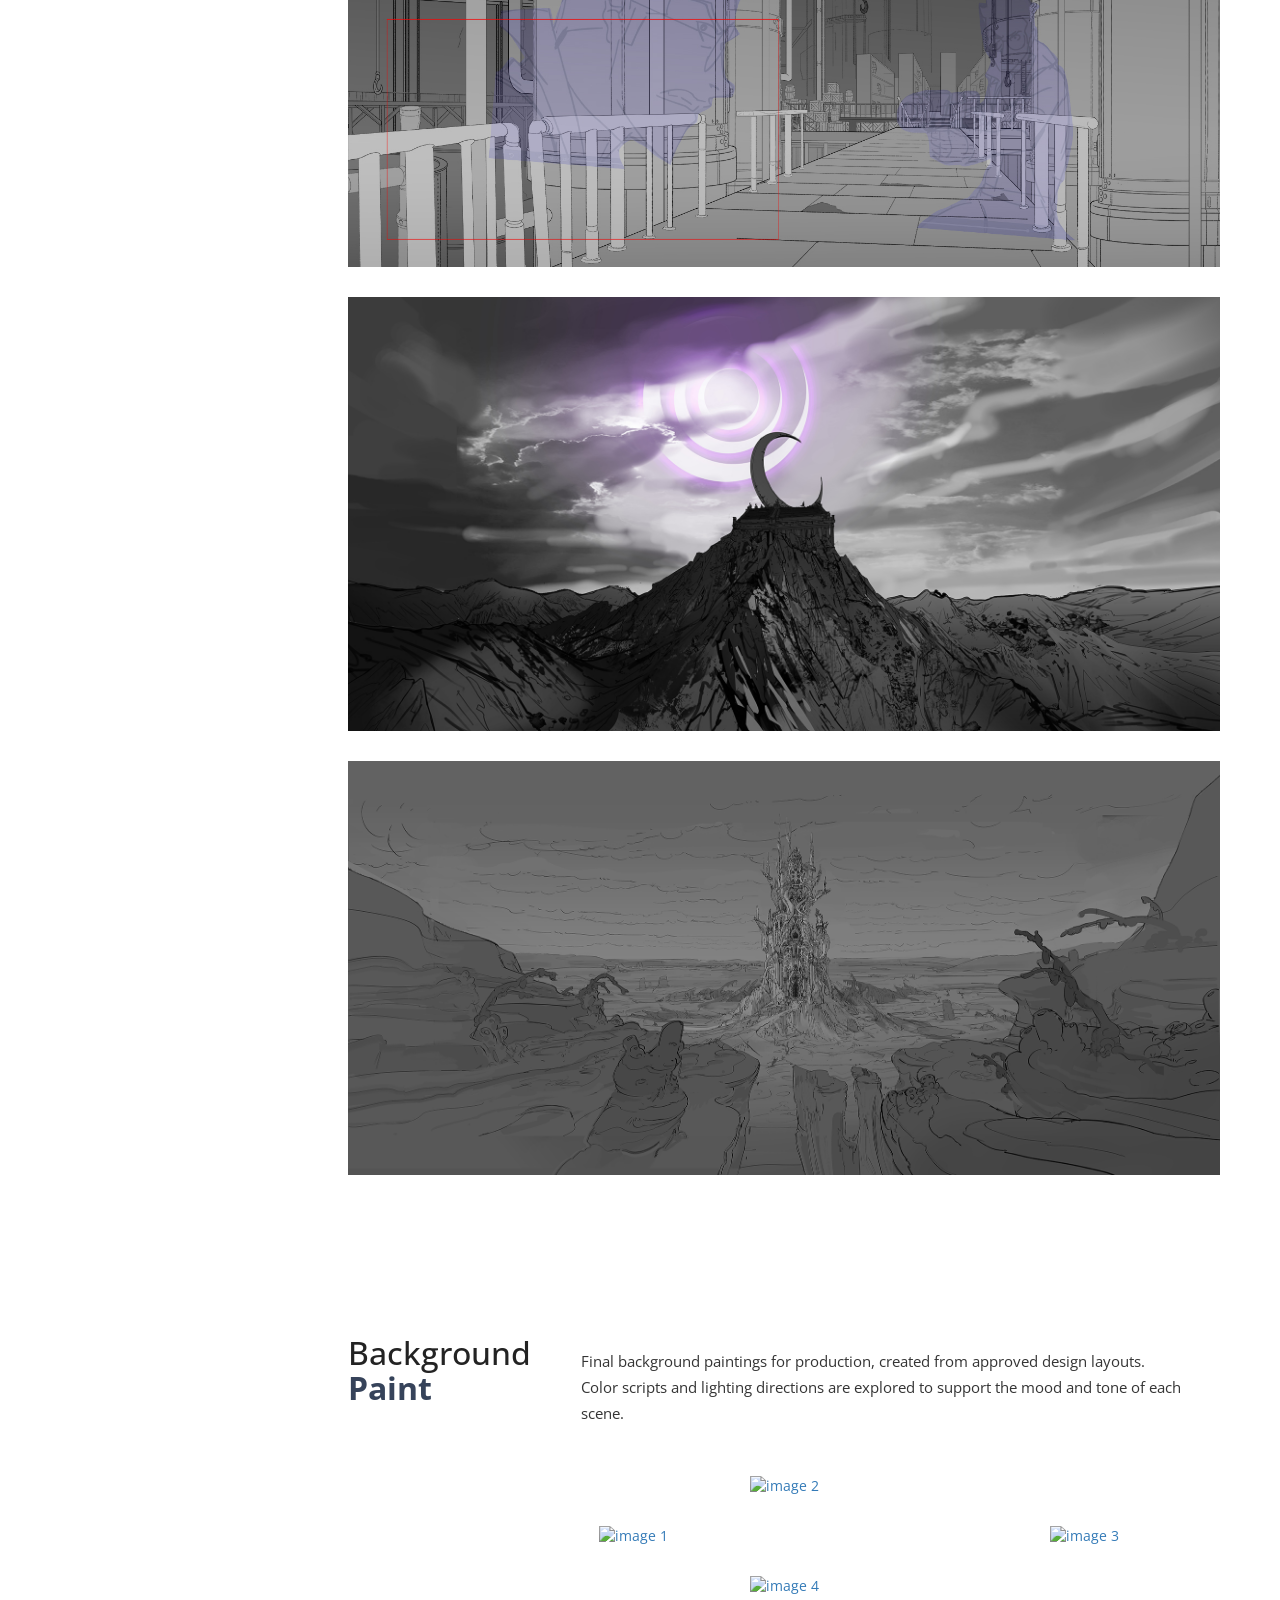
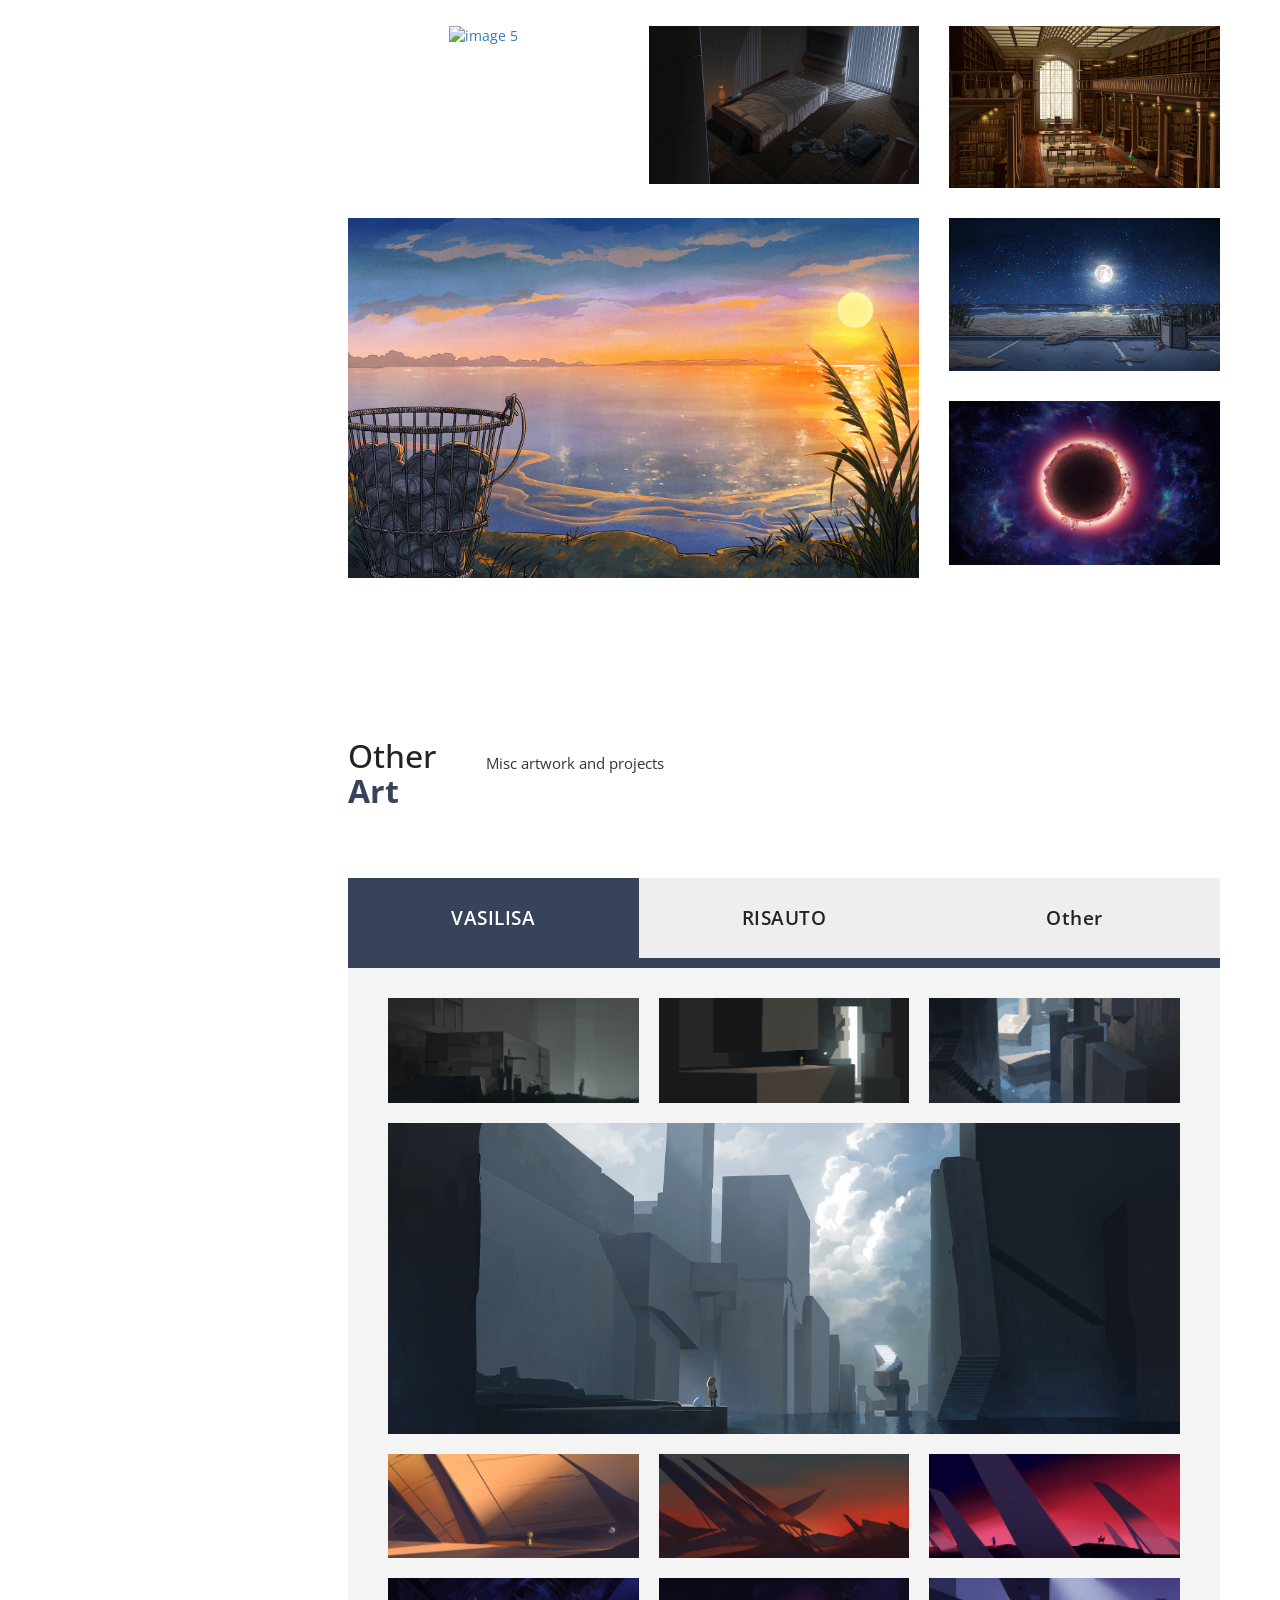
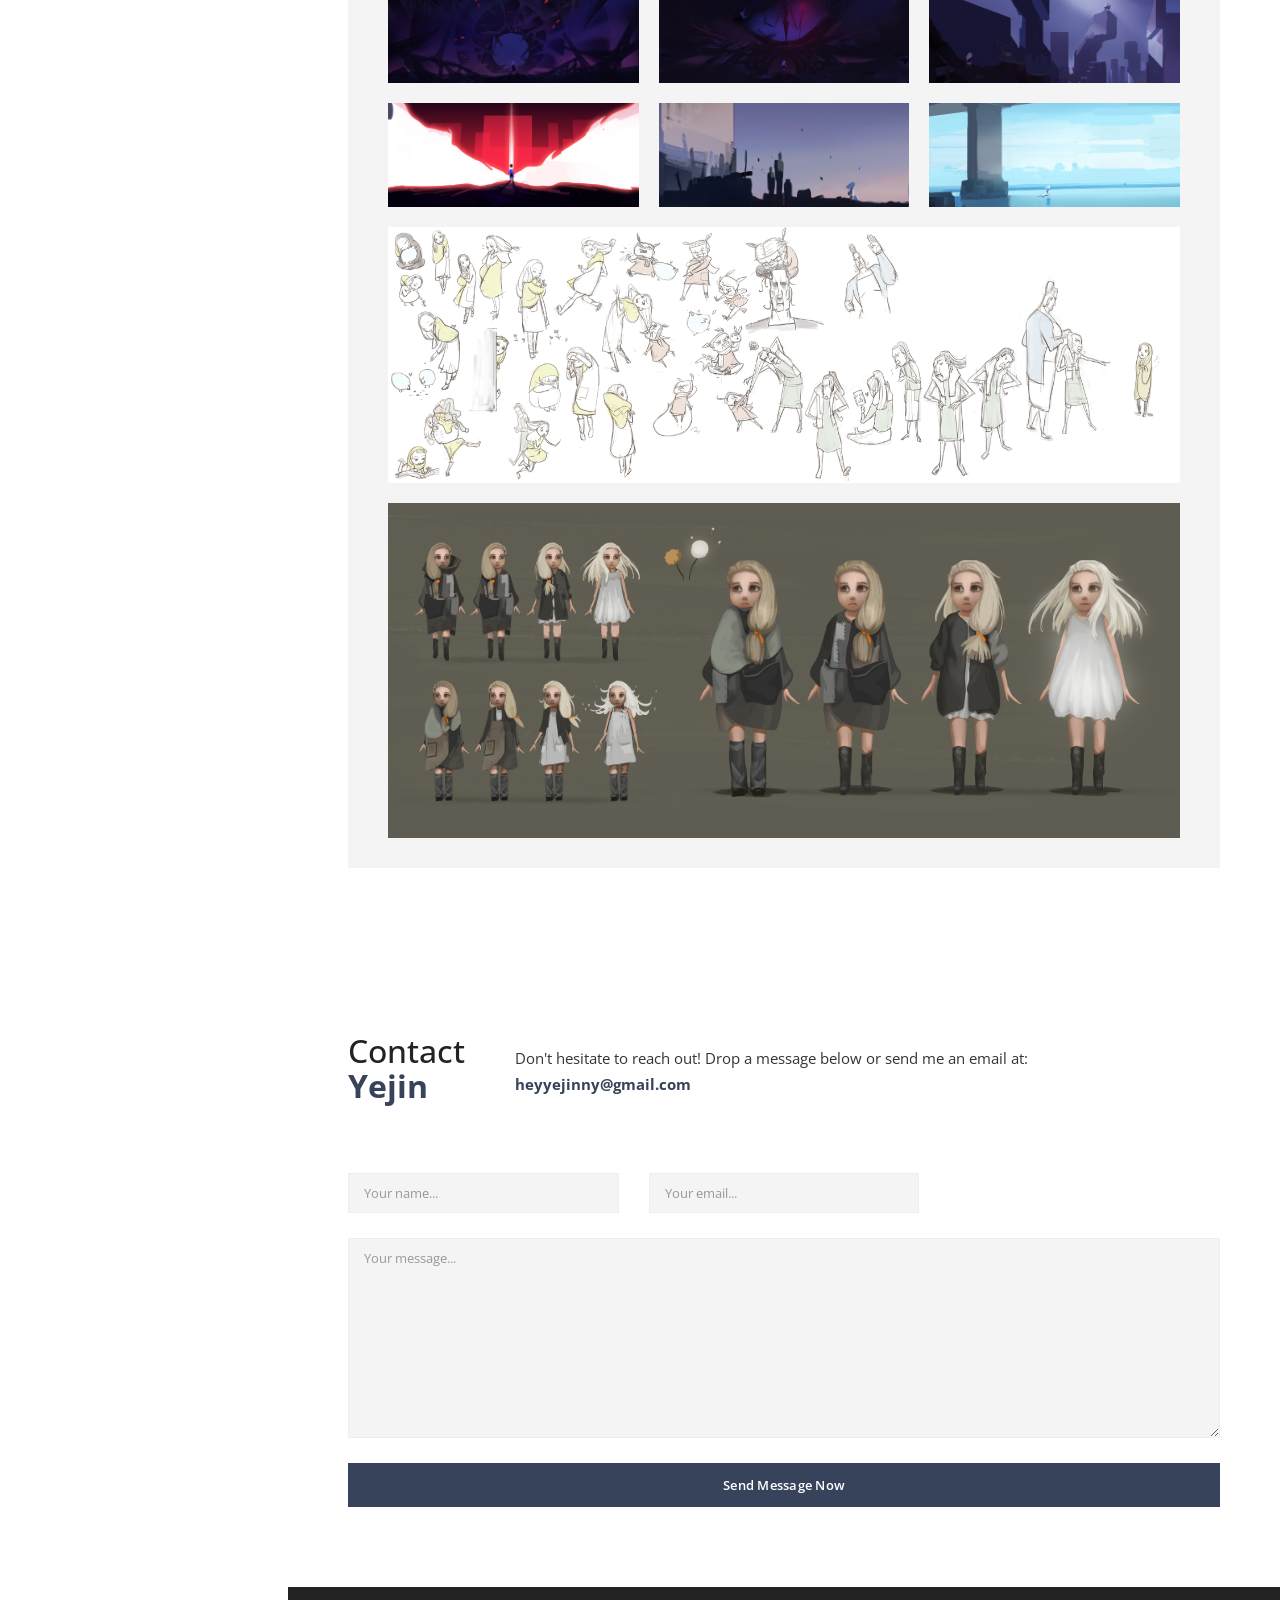
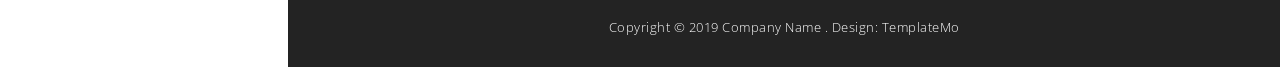
==== commit 62ad783c: "fix caption" ====
--- a/index.html
+++ b/index.html
@@ -334,8 +334,7 @@
             <section id="other" class="content-section">
                 <div class="section-heading">
                     <h1>Other<br><em>Art</em></h1>
-                    <p>Curabitur hendrerit mauris mollis ipsum vulputate rutrum. 
-                    <br>Phasellus luctus odio eget dui imperdiet.</p>
+                    <p>Misc artwork and projects</p>
                 </div>
                 <div class="section-content">
                     <div class="tabs-content">
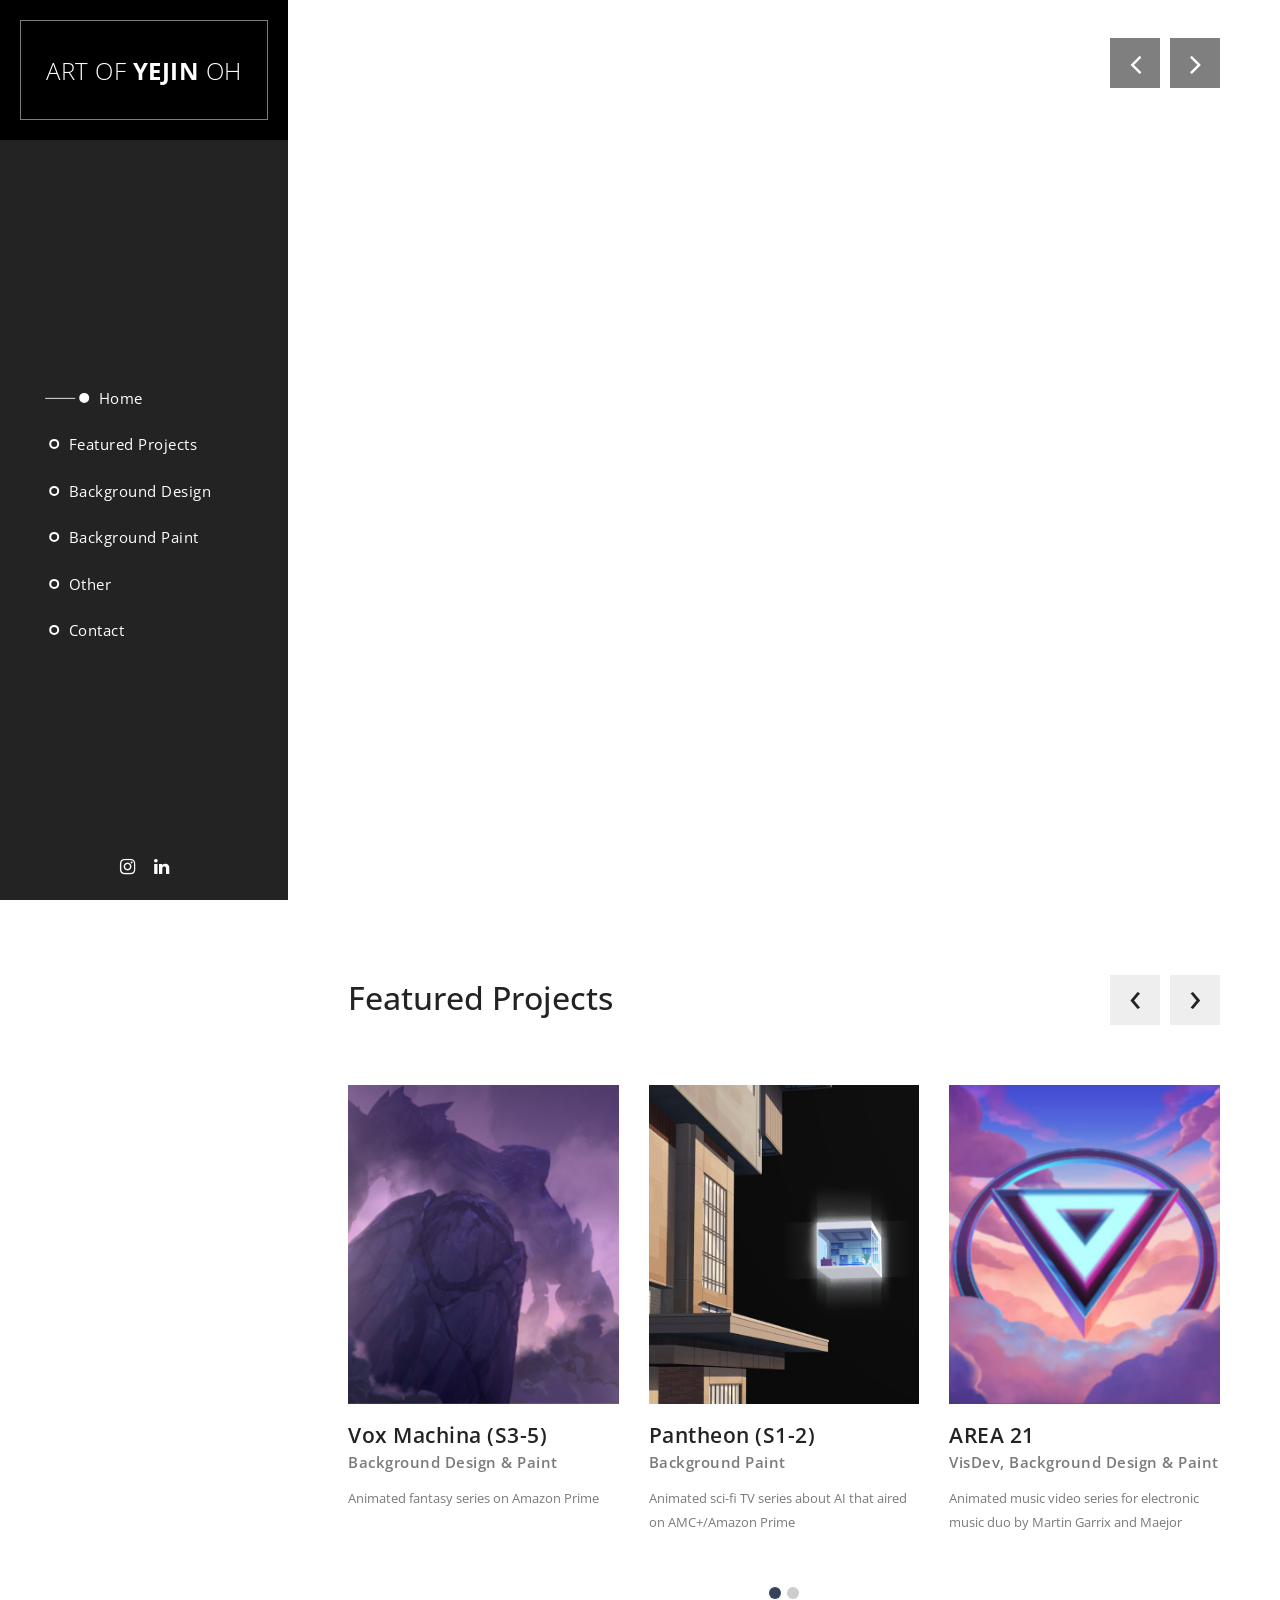
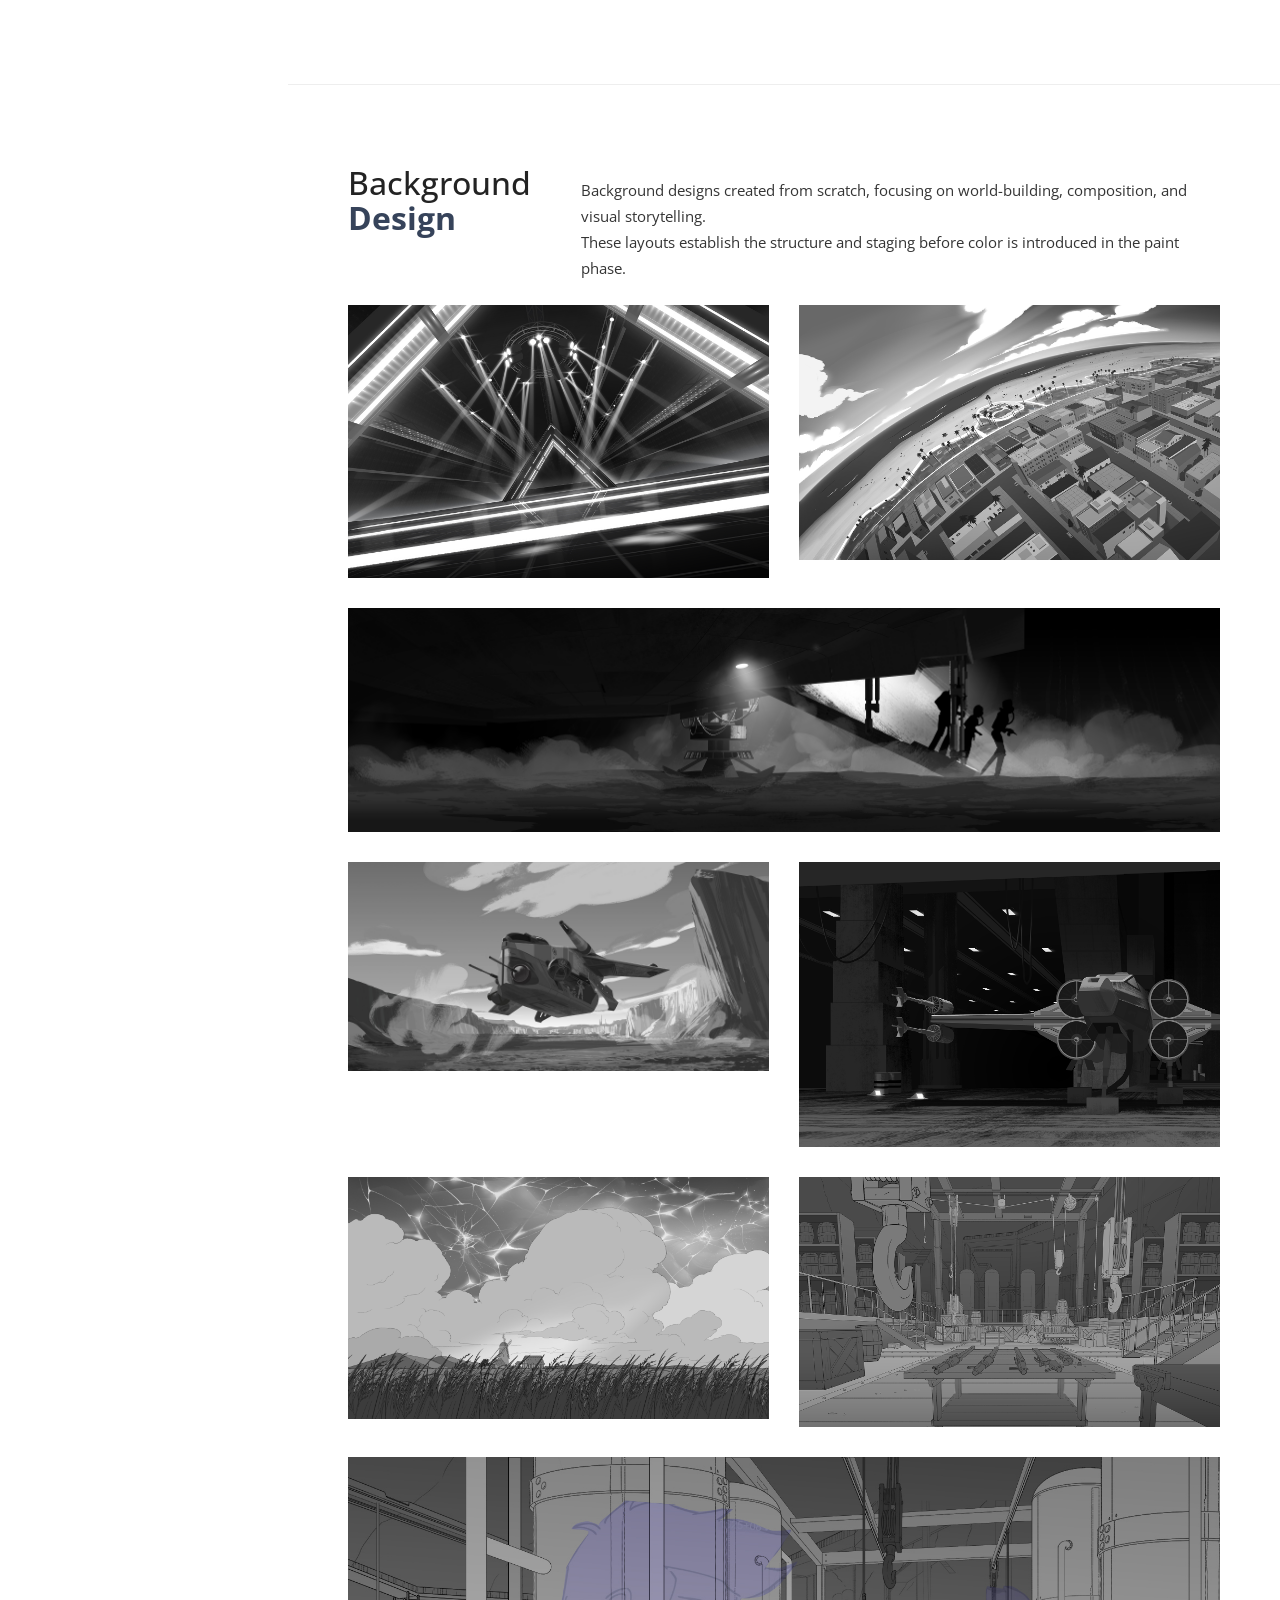
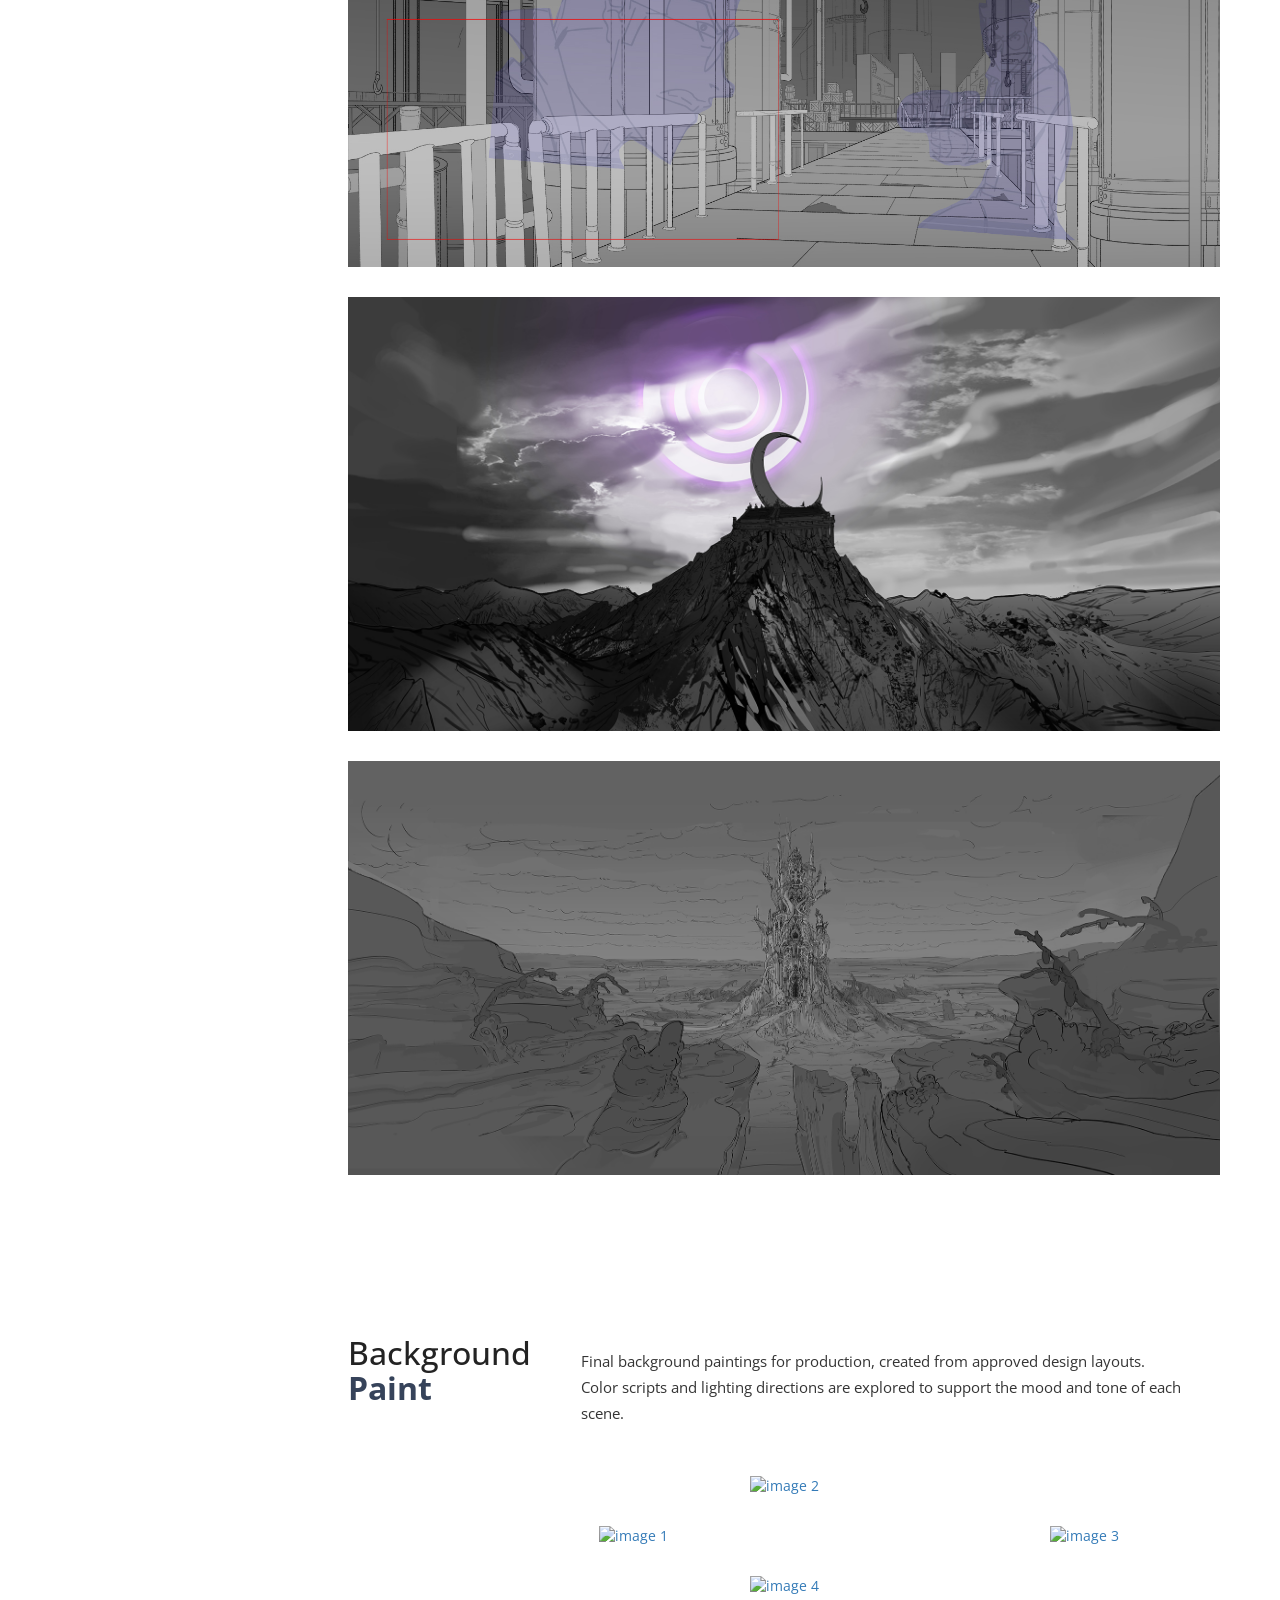
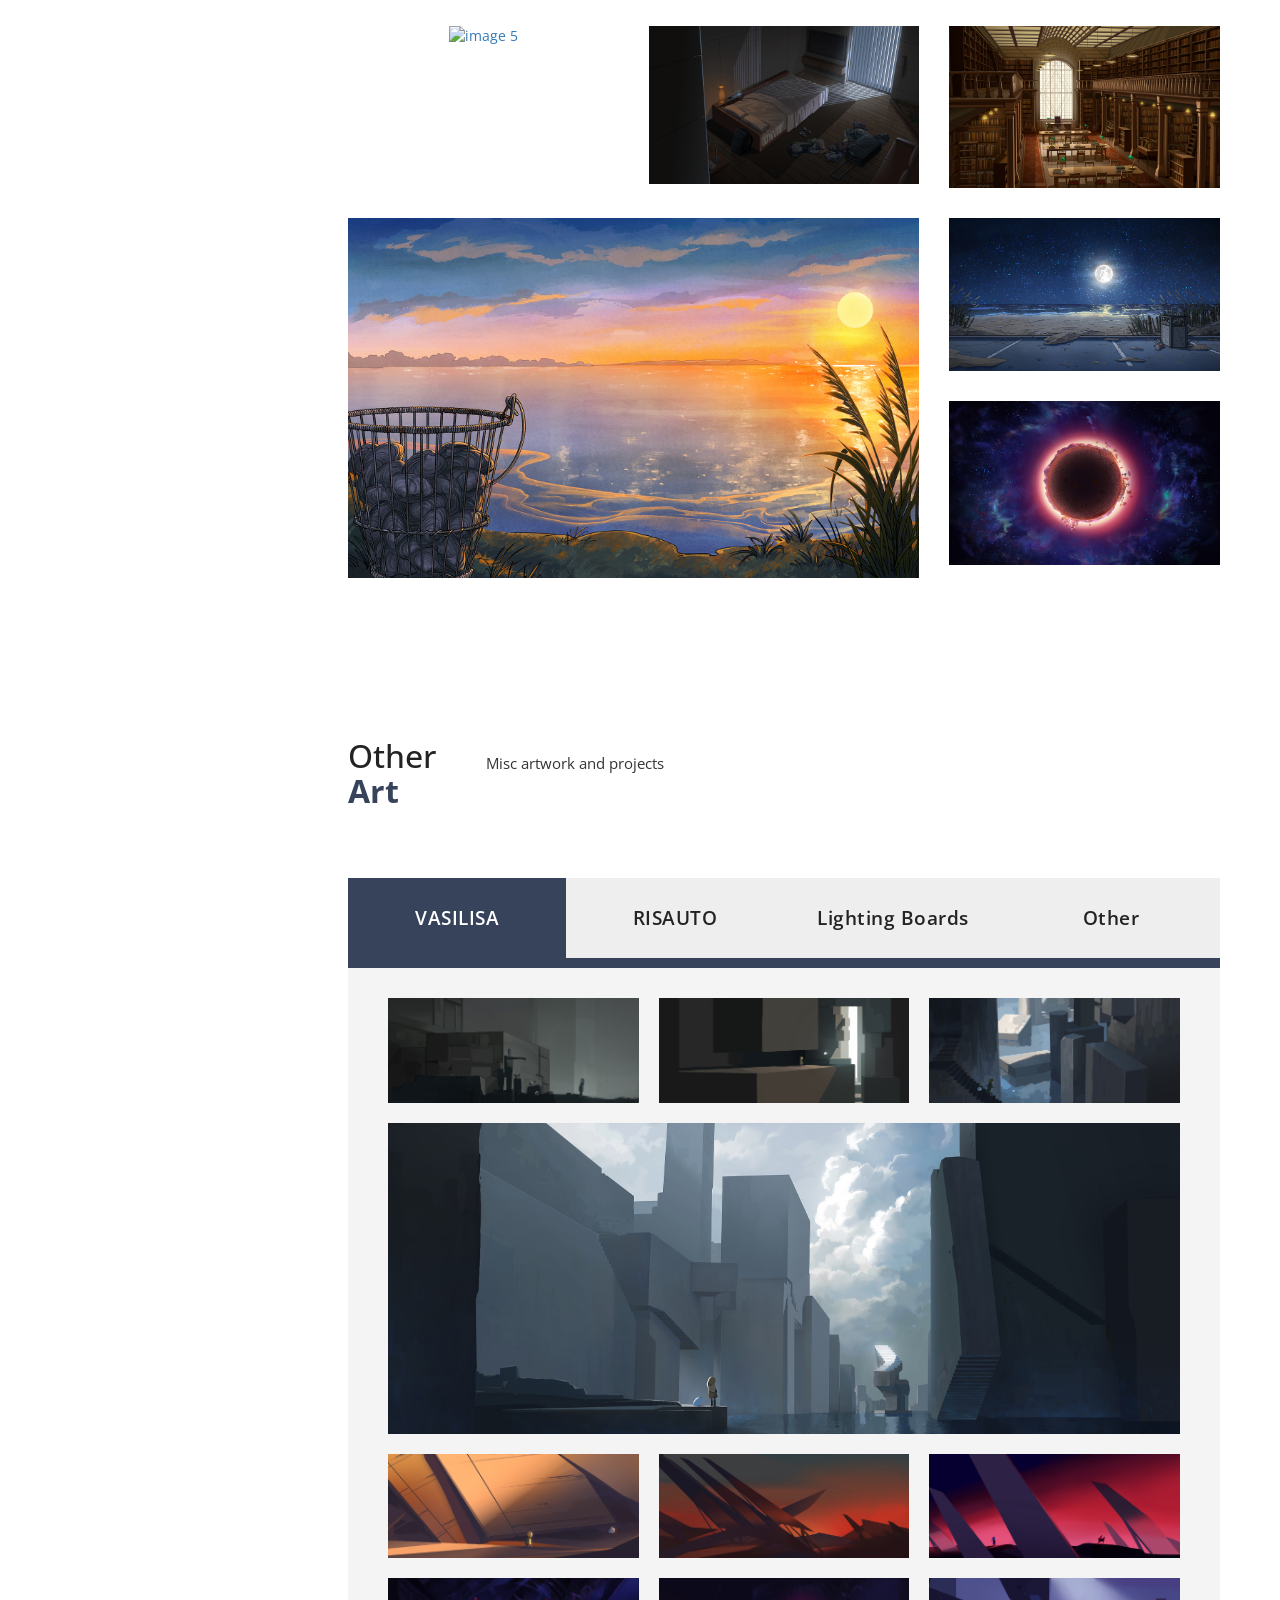
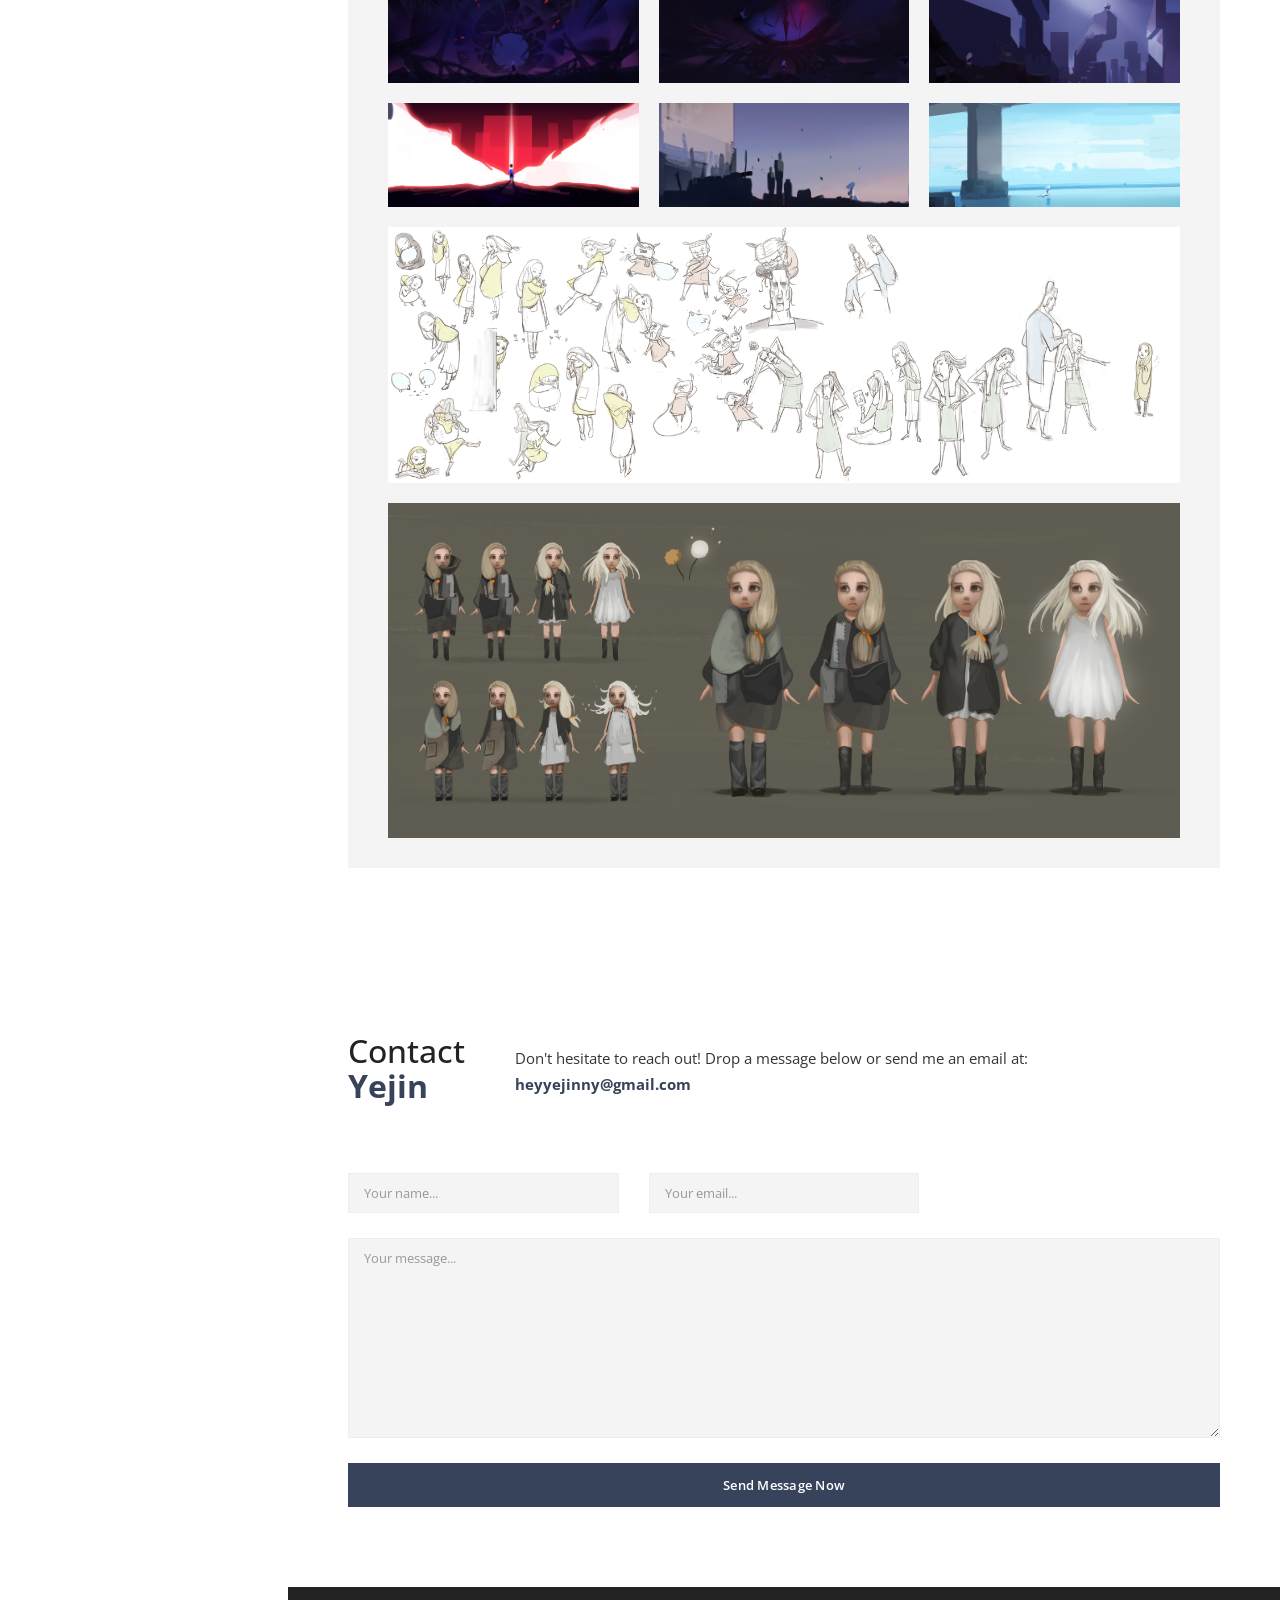
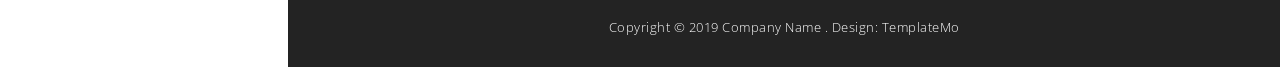
==== commit cbcb00b9: "added jentry section" ====
--- a/index.html
+++ b/index.html
@@ -342,7 +342,8 @@
                             <ul class="tabs clearfix" data-tabgroup="first-tab-group">
                               <li><a href="#tab1" class="active">VASILISA</a></li>
                               <li><a href="#tab2">RISAUTO</a></li>
-                              <li><a href="#tab3">Other</a></li>
+                              <li><a href="#tab3">Lighting Boards</a></li>
+                              <li><a href="#tab4">Other</a></li>
                             </ul>
                             <section id="first-tab-group" class="content-section tabgroup">
                                 <div id="tab1">
@@ -468,6 +469,157 @@
                                     </div>
                                 </div>
                                 <div id="tab3">
+                                     <div class="section-content">
+                                        <div class="masonry">
+                                            <div class="row">
+                                            <div class="col-md-4 item">
+                                                <a href="img/project_jentry/jen104_1.jpg" data-lightbox="tab1">
+                                                    <img src="img/project_jentry/jen104_1.jpg" class="img-responsive" alt="">
+                                                </a>
+                                            </div>
+                                            <div class="col-md-4 item">
+                                                <a href="img/project_jentry/jen104_3.jpg" data-lightbox="tab1">
+                                                    <img src="img/project_jentry/jen104_3.jpg" class="img-responsive" alt="">
+                                                </a>
+                                            </div>
+                                            <div class="col-md-4 item">
+                                                <a href="img/project_jentry/jen104_6.jpg" data-lightbox="tab1">
+                                                    <img src="img/project_jentry/jen104_6.jpg" class="img-responsive" alt="">
+                                                </a>
+                                            </div>
+                                             <div class="clearfix visible-md-block visible-lg-block"></div>
+                                            <div class="col-md-4 item">
+                                                <a href="img/project_jentry/jen104_7.jpg" data-lightbox="tab1">
+                                                    <img src="img/project_jentry/jen104_7.jpg" class="img-responsive" alt="">
+                                                </a>
+                                            </div>
+                                            <div class="col-md-4 item">
+                                                <a href="img/project_jentry/JEN_105_Kits Kitchen Horror_001_v01_JO.jpg" data-lightbox="tab1">
+                                                    <img src="img/project_jentry/JEN_105_Kits Kitchen Horror_001_v01_JO.jpg" class="img-responsive" alt="">
+                                                </a>
+                                            </div>
+                                            <div class="col-md-4 item">
+                                                <a href="img/project_jentry/JEN_105_Kits Kitchen Horror_003_v01_JO.jpg" data-lightbox="tab1">
+                                                    <img src="img/project_jentry/JEN_105_Kits Kitchen Horror_003_v01_JO.jpg" class="img-responsive" alt="">
+                                                </a>
+                                            </div>
+                                             <div class="clearfix visible-md-block visible-lg-block"></div>
+                                            <div class="col-md-4 item">
+                                                <a href="img/project_jentry/JEN_105_Kits Kitchen Horror_004_v01_JO.jpg" data-lightbox="tab1">
+                                                    <img src="img/project_jentry/JEN_105_Kits Kitchen Horror_004_v01_JO.jpg" class="img-responsive" alt="">
+                                                </a>
+                                            </div>
+                                            <div class="col-md-4 item">
+                                                <a href="img/project_jentry/JEN_105_Kits Kitchen Horror_006_v01_JO.jpg" data-lightbox="tab1">
+                                                    <img src="img/project_jentry/JEN_105_Kits Kitchen Horror_006_v01_JO.jpg" class="img-responsive" alt="">
+                                                </a>
+                                            </div>
+                                            <div class="col-md-4 item">
+                                                <a href="img/project_jentry/JEN_105_Michael Nuigui MusicRm_008_v01_JO.jpg" data-lightbox="tab1">
+                                                    <img src="img/project_jentry/JEN_105_Michael Nuigui MusicRm_008_v01_JO.jpg" class="img-responsive" alt="">
+                                                </a>
+                                            </div>
+                                             <div class="clearfix visible-md-block visible-lg-block"></div>
+                                            <div class="col-md-4 item">
+                                                <a href="img/project_jentry/JEN_105_Michael Nuigui MusicRm_012_v01_JO.jpg" data-lightbox="tab1">
+                                                    <img src="img/project_jentry/JEN_105_Michael Nuigui MusicRm_012_v01_JO.jpg" class="img-responsive" alt="">
+                                                </a>
+                                            </div>
+                                            <div class="col-md-4 item">
+                                                <a href="img/project_jentry/JEN_105_Michael Nuigui MusicRm_013_v01_JO.jpg" data-lightbox="tab1">
+                                                    <img src="img/project_jentry/JEN_105_Michael Nuigui MusicRm_013_v01_JO.jpg" class="img-responsive" alt="">
+                                                </a>
+                                            </div>
+                                            <div class="col-md-4 item">
+                                                <a href="img/project_jentry/JEN_106_Emotional Burning Big Tex_004_v01_JO.jpg" data-lightbox="tab1">
+                                                    <img src="img/project_jentry/JEN_106_Emotional Burning Big Tex_004_v01_JO.jpg" class="img-responsive" alt="">
+                                                </a>
+                                            </div>
+                                             <div class="clearfix visible-md-block visible-lg-block"></div>
+                                            <div class="col-md-4 item">
+                                                <a href="img/project_jentry/JEN_106_Emotional Burning Big Tex_005_v01_JO.jpg" data-lightbox="tab1">
+                                                    <img src="img/project_jentry/JEN_106_Emotional Burning Big Tex_005_v01_JO.jpg" class="img-responsive" alt="">
+                                                </a>
+                                            </div>
+                                            <div class="col-md-4 item">
+                                                <a href="img/project_jentry/JEN_106_Emotional Burning Big Tex_006_v01_JO.jpg" data-lightbox="tab1">
+                                                    <img src="img/project_jentry/JEN_106_Emotional Burning Big Tex_006_v01_JO.jpg" class="img-responsive" alt="">
+                                                </a>
+                                            </div>
+                                            <div class="col-md-4 item">
+                                                <a href="img/project_jentry/JEN_106_Emotional Burning Big Tex_022_v01_JO.jpg" data-lightbox="tab1">
+                                                    <img src="img/project_jentry/JEN_106_Emotional Burning Big Tex_022_v01_JO.jpg" class="img-responsive" alt="">
+                                                </a>
+                                            </div>
+                                             <div class="clearfix visible-md-block visible-lg-block"></div>
+                                            <div class="col-md-4 item">
+                                                <a href="img/project_jentry/JEN_106_Emotional Burning Big Tex_024_v01_JO.jpg" data-lightbox="tab1">
+                                                    <img src="img/project_jentry/JEN_106_Emotional Burning Big Tex_024_v01_JO.jpg" class="img-responsive" alt="">
+                                                </a>
+                                            </div>
+                                            <div class="col-md-4 item">
+                                                <a href="img/project_jentry/JEN_106_Emotional Burning Big Tex_025_v01_JO.jpg" data-lightbox="tab1">
+                                                    <img src="img/project_jentry/JEN_106_Emotional Burning Big Tex_025_v01_JO.jpg" class="img-responsive" alt="">
+                                                </a>
+                                            </div>
+                                            <div class="col-md-4 item">
+                                                <a href="img/project_jentry/JEN_106_Emotional Burning Big Tex_027_v01_JO.jpg" data-lightbox="tab1">
+                                                    <img src="img/project_jentry/JEN_106_Emotional Burning Big Tex_027_v01_JO.jpg" class="img-responsive" alt="">
+                                                </a>
+                                            </div>
+                                             <div class="clearfix visible-md-block visible-lg-block"></div>
+                                            <div class="col-md-4 item">
+                                                <a href="img/project_jentry/JEN_106_Emotional Burning Big Tex_030_v01_JO.jpg" data-lightbox="tab1">
+                                                    <img src="img/project_jentry/JEN_106_Emotional Burning Big Tex_030_v01_JO.jpg" class="img-responsive" alt="">
+                                                </a>
+                                            </div>
+                                            <div class="col-md-4 item">
+                                                <a href="img/project_jentry/JEN_106_Emotional Burning Big Tex_032_v01_JO.jpg" data-lightbox="tab1">
+                                                    <img src="img/project_jentry/JEN_106_Emotional Burning Big Tex_032_v01_JO.jpg" class="img-responsive" alt="">
+                                                </a>
+                                            </div>
+                                            <div class="col-md-4 item">
+                                                <a href="img/project_jentry/JEN_106_Kit Horror 1_003_v01_JO.jpg" data-lightbox="tab1">
+                                                    <img src="img/project_jentry/JEN_106_Kit Horror 1_003_v01_JO.jpg" class="img-responsive" alt="">
+                                                </a>
+                                            </div>
+                                             <div class="clearfix visible-md-block visible-lg-block"></div>
+                                            <div class="col-md-4 item">
+                                                <a href="img/project_jentry/JEN_106_Kit Horror 1_006_v01_JO.jpg" data-lightbox="tab1">
+                                                    <img src="img/project_jentry/JEN_106_Kit Horror 1_006_v01_JO.jpg" class="img-responsive" alt="">
+                                                </a>
+                                            </div>
+                                            <div class="col-md-4 item">
+                                                <a href="img/project_jentry/JEN_106_Kit Horror 1_008_v01_JO.jpg" data-lightbox="tab1">
+                                                    <img src="img/project_jentry/JEN_106_Kit Horror 1_008_v01_JO.jpg" class="img-responsive" alt="">
+                                                </a>
+                                            </div>
+                                            <div class="col-md-4 item">
+                                                <a href="img/project_jentry/JEN_106_Kit Horror 2_008_v01_JO.jpg" data-lightbox="tab1">
+                                                    <img src="img/project_jentry/JEN_106_Kit Horror 2_008_v01_JO.jpg" class="img-responsive" alt="">
+                                                </a>
+                                            </div>
+                                             <div class="clearfix visible-md-block visible-lg-block"></div>
+                                            <div class="col-md-4 item">
+                                                <a href="img/project_jentry/JEN_106_Kit Horror 2_009_v01_JO.jpg" data-lightbox="tab1">
+                                                    <img src="img/project_jentry/JEN_106_Kit Horror 2_009_v01_JO.jpg" class="img-responsive" alt="">
+                                                </a>
+                                            </div>
+                                            <div class="col-md-4 item">
+                                                <a href="img/project_jentry/JEN_106_Kit Horror 2_010_v01_JO.jpg" data-lightbox="tab1">
+                                                    <img src="img/project_jentry/JEN_106_Kit Horror 2_010_v01_JO.jpg" class="img-responsive" alt="">
+                                                </a>
+                                            </div>
+                                            <div class="col-md-4 item">
+                                                <a href="img/project_jentry/JEN_106_Zoltar Machine_004_v01_JO.jpg" data-lightbox="tab1">
+                                                    <img src="img/project_jentry/JEN_106_Zoltar Machine_004_v01_JO.jpg" class="img-responsive" alt="">
+                                                </a>
+                                            </div>
+                                            </div>
+                                        </div>
+                                    </div>
+                                </div>
+                                <div id="tab4">
                                     <div class="section-content">
                                         <div class="masonry">
                                             <div class="item col-md-12">
@@ -517,9 +669,6 @@
                                             </div>
                                         </div>
                                     </div>
-                                </div>
-                                <div id="tab4">
-                                    
                                 </div>
                             </section> 
                         </div>
--- a/css/templatemo-style.css
+++ b/css/templatemo-style.css
@@ -754,7 +754,7 @@
 #other .tabs li {
   display: inline-block;
   text-align: center;
-  width: 33.333%;
+  width: 25%;
   float: left;
   margin: 0;
   padding: 0;
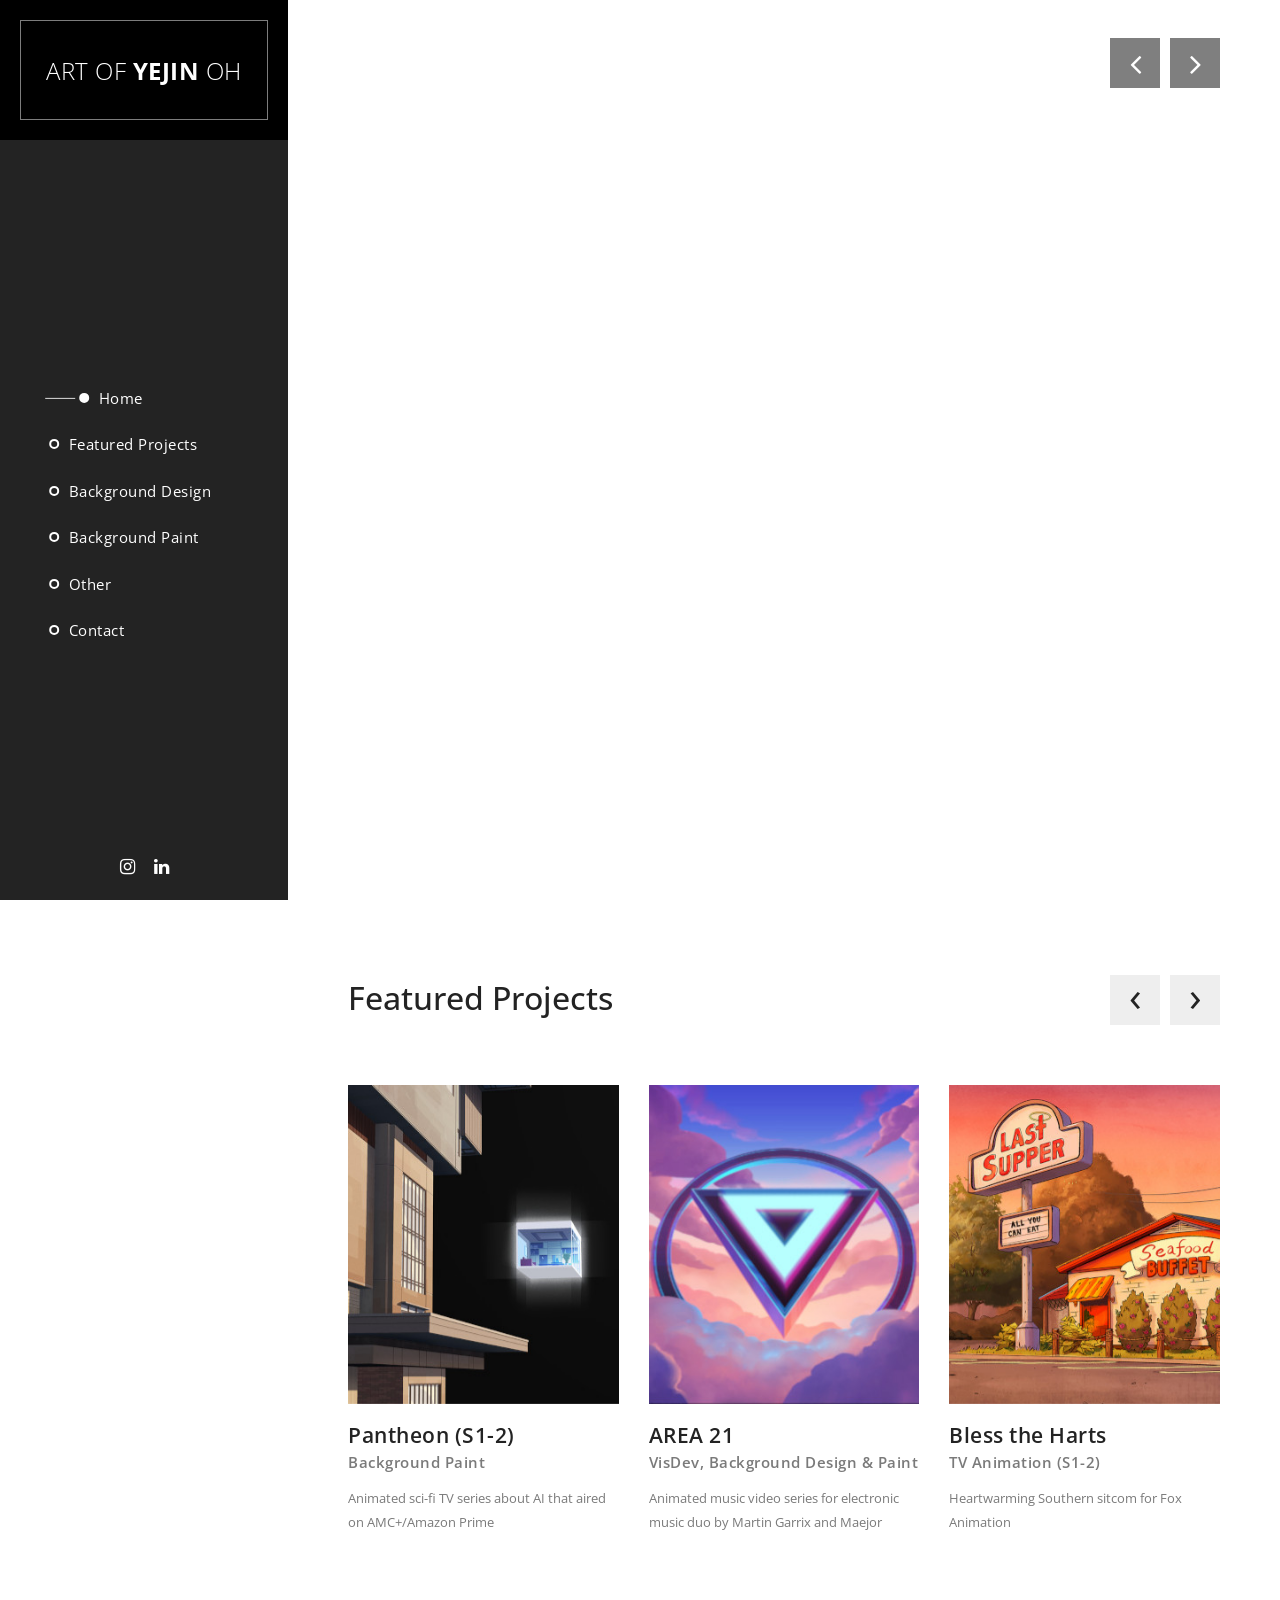
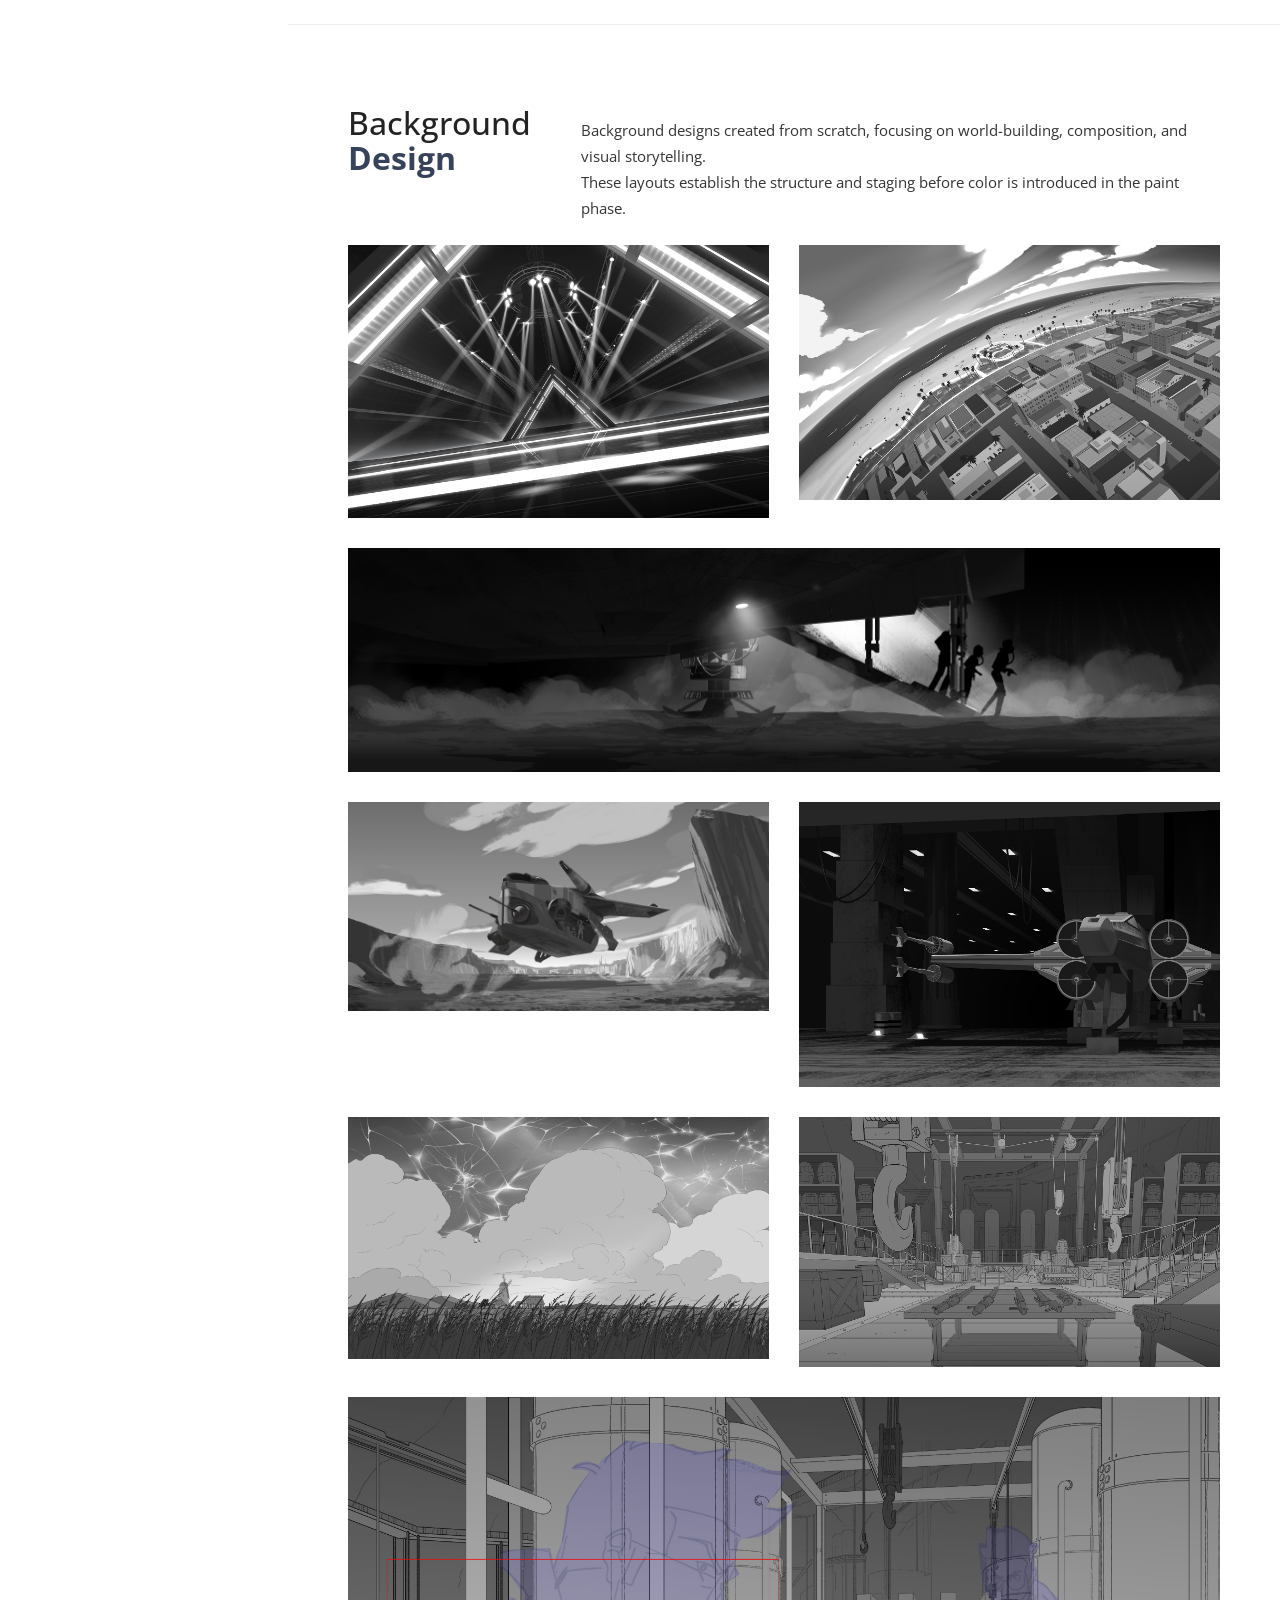
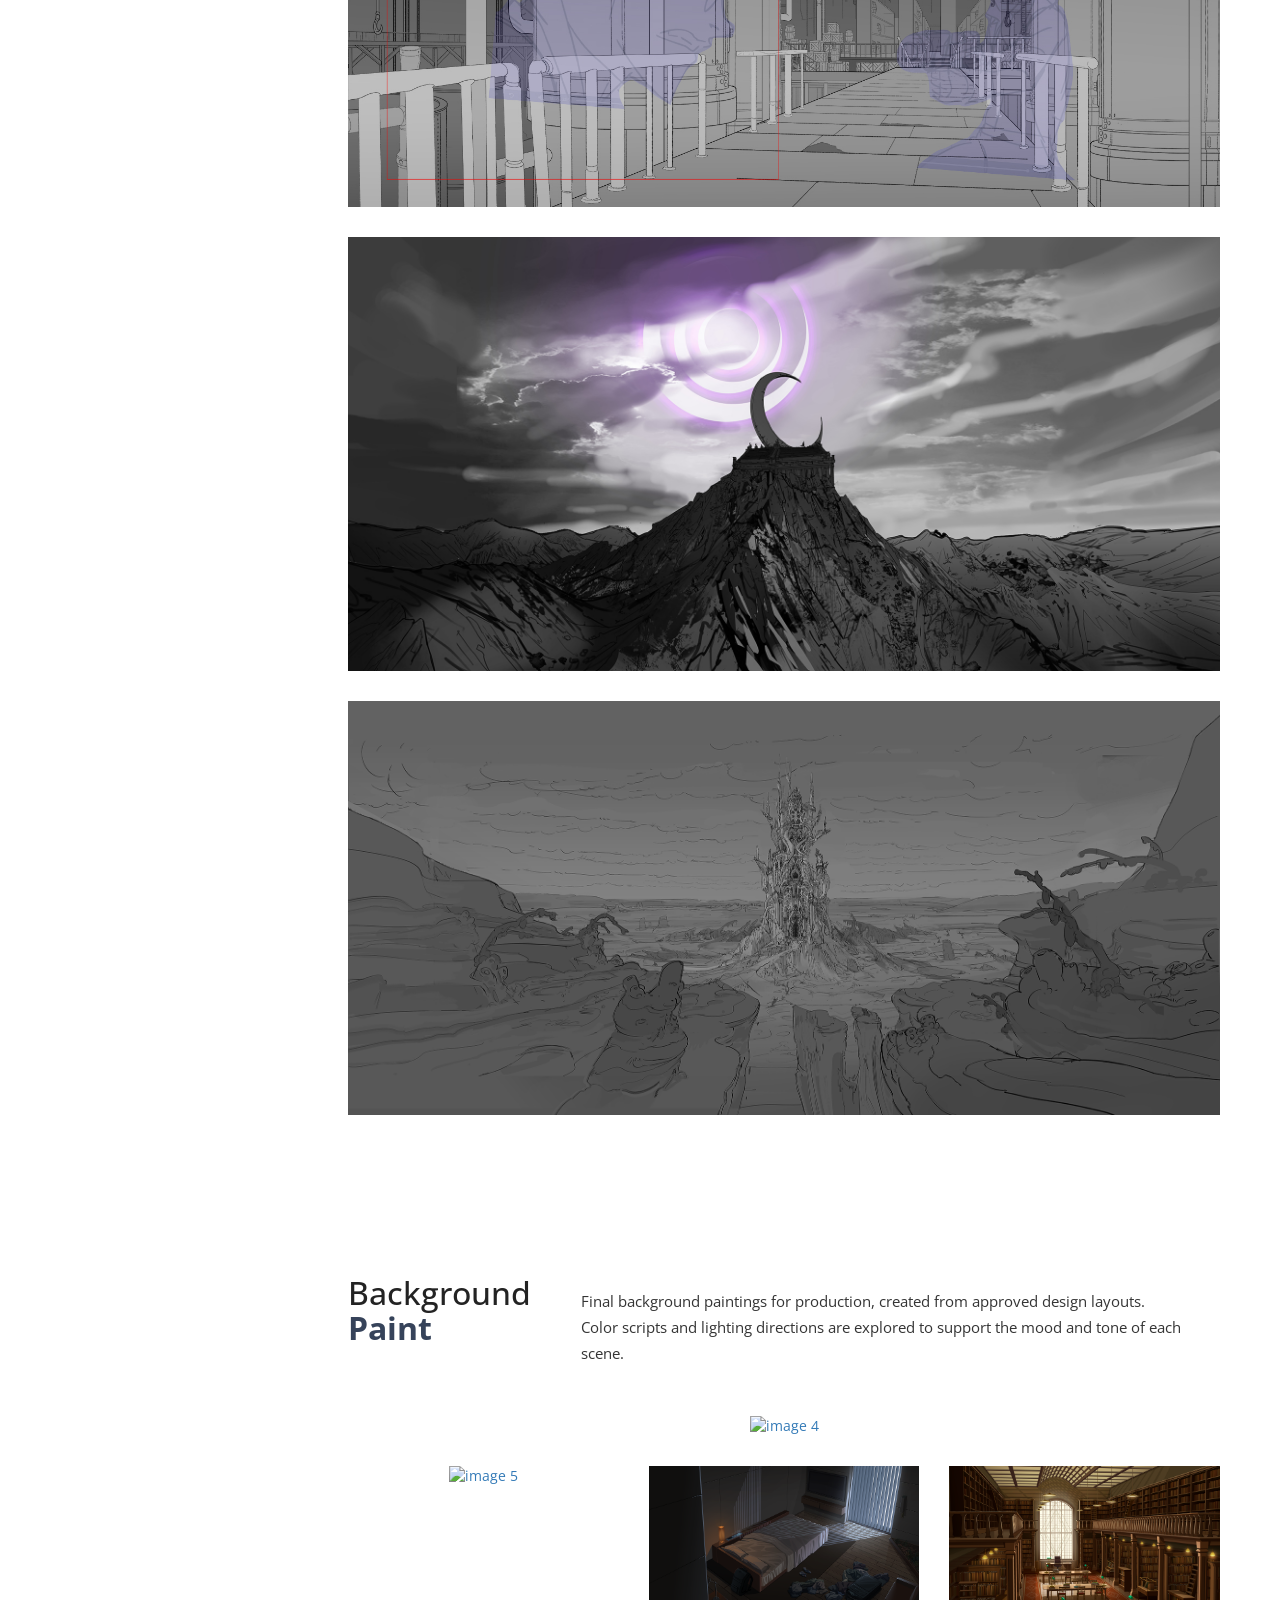
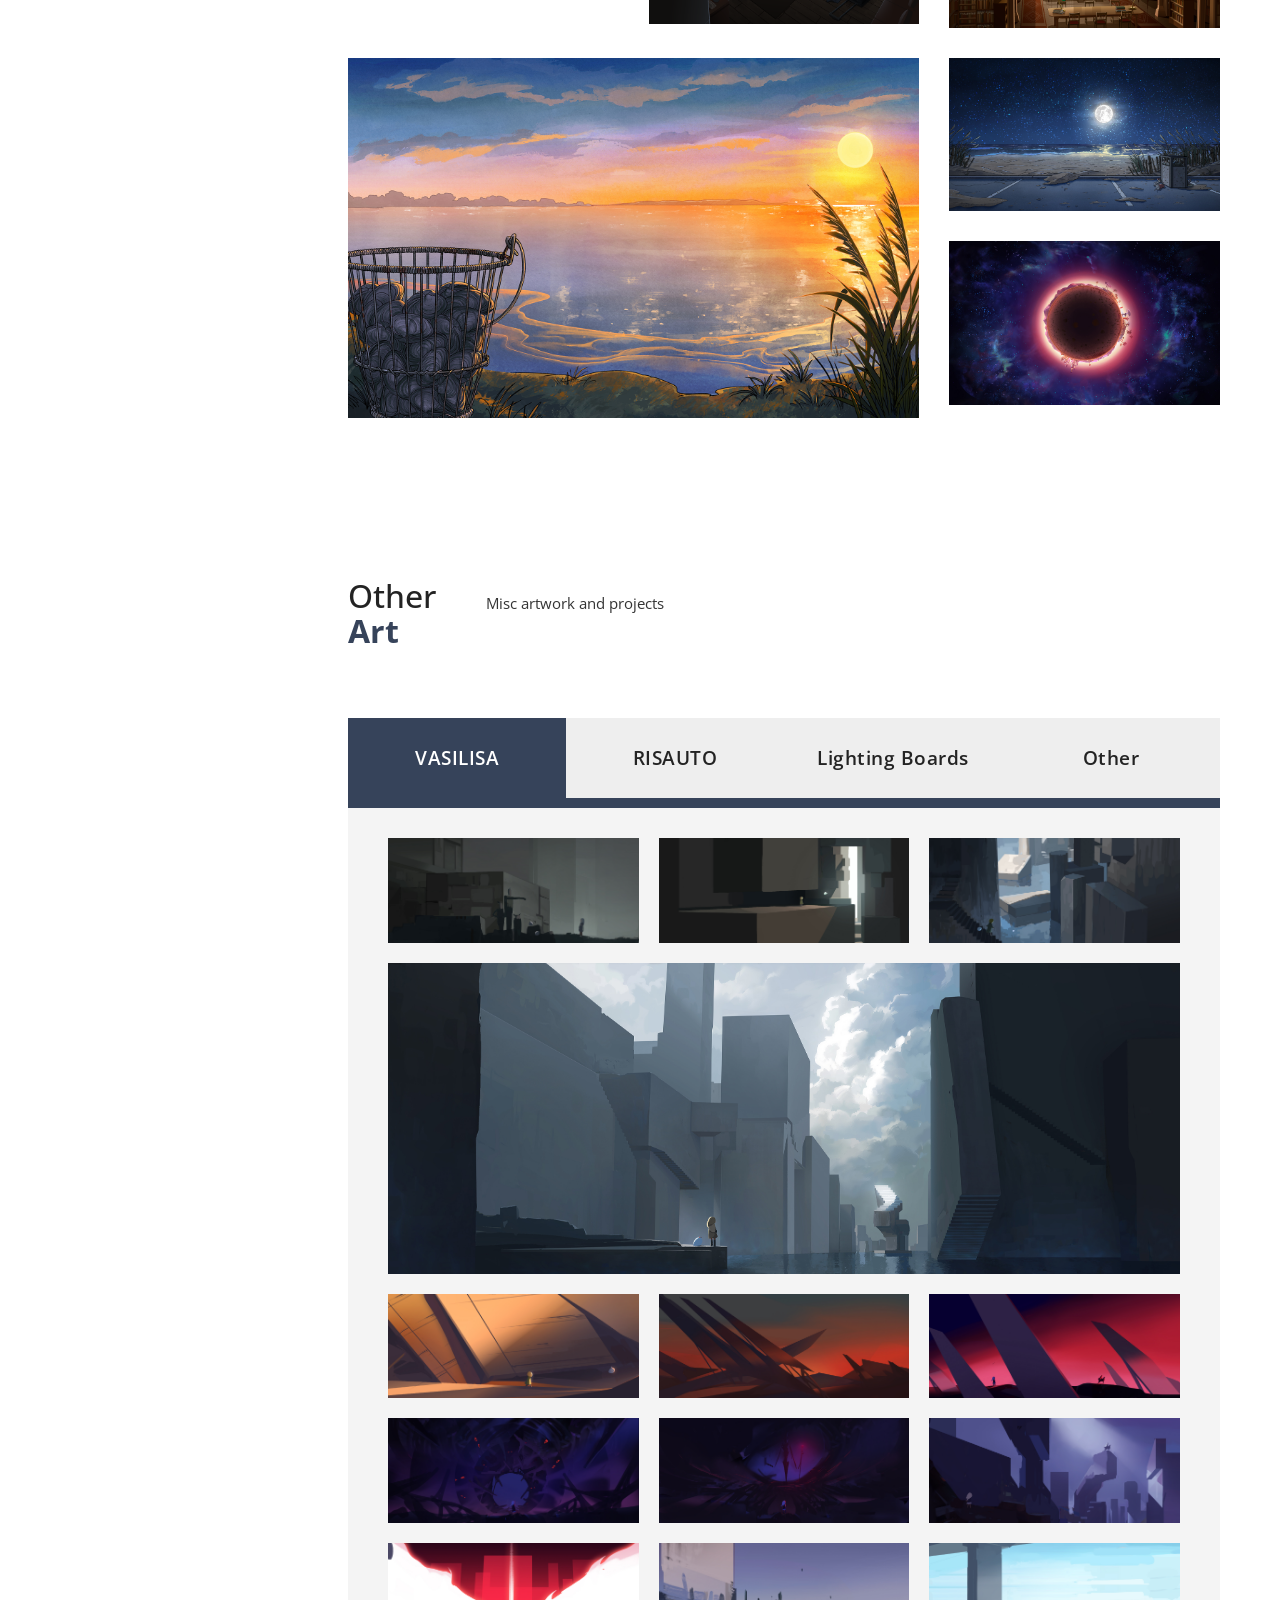
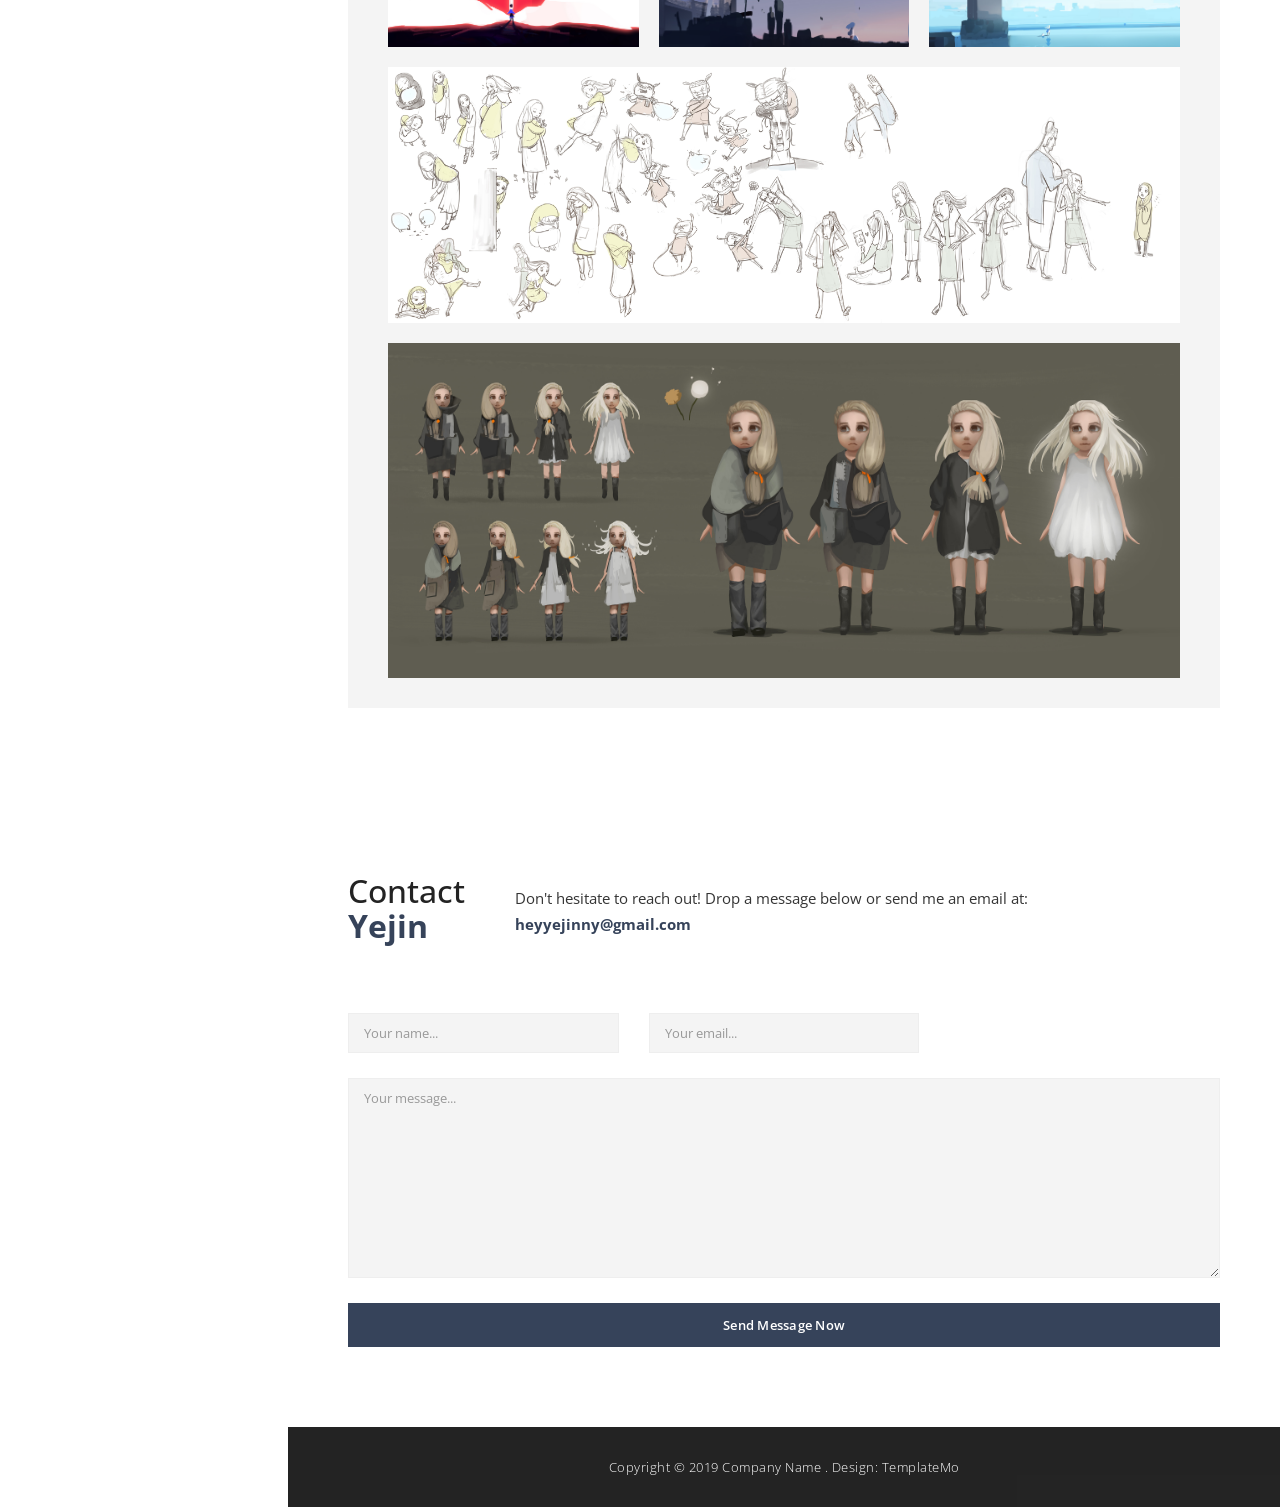
==== commit f23c8298: "removed lvm4-5" ====
--- a/index.html
+++ b/index.html
@@ -150,6 +150,7 @@
                 </div>
                 <div class="section-content">
                     <div class="owl-carousel owl-theme">
+                        <!--
                         <div class="item">
                             <div class="image">
                                 <img src="img/featured_1.jpg" alt="">
@@ -163,6 +164,7 @@
                                 <p>Animated fantasy series on Amazon Prime</p>
                             </div>
                         </div>
+                        -->
                         <div class="item">
                             <div class="image">
                                 <img src="img/featured_2.jpg" alt="">
@@ -277,6 +279,7 @@
                 <div class="section-content">
                     <div class="masonry">
                         <div class="row">
+                            <!--
                             <div class="item second-item">
                                 <div class="col-md-12">
                                     <a href="img/project_vox/LVM502_BG_A063_EXT_ENTROPIS_TOWER_WIDE_COLOR_V06_JO_01.jpg" data-lightbox="image"><img src="img/project_vox/LVM502_BG_A063_EXT_ENTROPIS_TOWER_WIDE_COLOR_V06_JO_01.jpg" alt="image 2"></a>
@@ -292,6 +295,7 @@
                                     <a href="img/project_vox/LVM412_BG_A373_EXT_ZIGGURAT_ROOF_HOLE_COLOR_v07_JO_04.jpg" data-lightbox="image"><img src="img/project_vox/LVM412_BG_A373_EXT_ZIGGURAT_ROOF_HOLE_COLOR_v07_JO_04.jpg" alt="image 3"></a>
                                 </div>
                             </div>
+                        -->
                             <div class="item">
                                 <div class="col-md-12">
                                     <a href="img/project_pantheon/PN207_BG_A042_EXT_UI_TOPIA_WIDE_FWD_CLEAN_v07_JO.png" data-lightbox="image"><img src="img/project_pantheon/PN207_BG_A042_EXT_UI_TOPIA_WIDE_FWD_CLEAN_v07_JO.png" alt="image 4"></a>
@@ -767,7 +771,27 @@
         }
     </script>
 
-    <script src="http://ajax.googleapis.com/ajax/libs/jquery/1.10.2/jquery.min.js" type="text/javascript"></script>
+    <script>
+    // Close mobile menu on link click
+    $('#main-nav a').on('click', function(){
+        $('#main-nav').collapse('hide');
+    });
+    </script>
+    
+    <script>
+    $(document).ready(function() {
+    // Close mobile menu on link click (Bootstrap 3)
+    $('#main-nav a').on('click', function() {
+        var nav = $('#main-nav');
+        if (nav.hasClass('in')) { // check if the menu is open
+            nav.collapse('hide');
+        }
+        });
+    });
+    $('#main-nav a').click(function(e) {
+    $('#main-nav').collapse('hide');
+    });
+    </script>
 
 </body>
 </html>
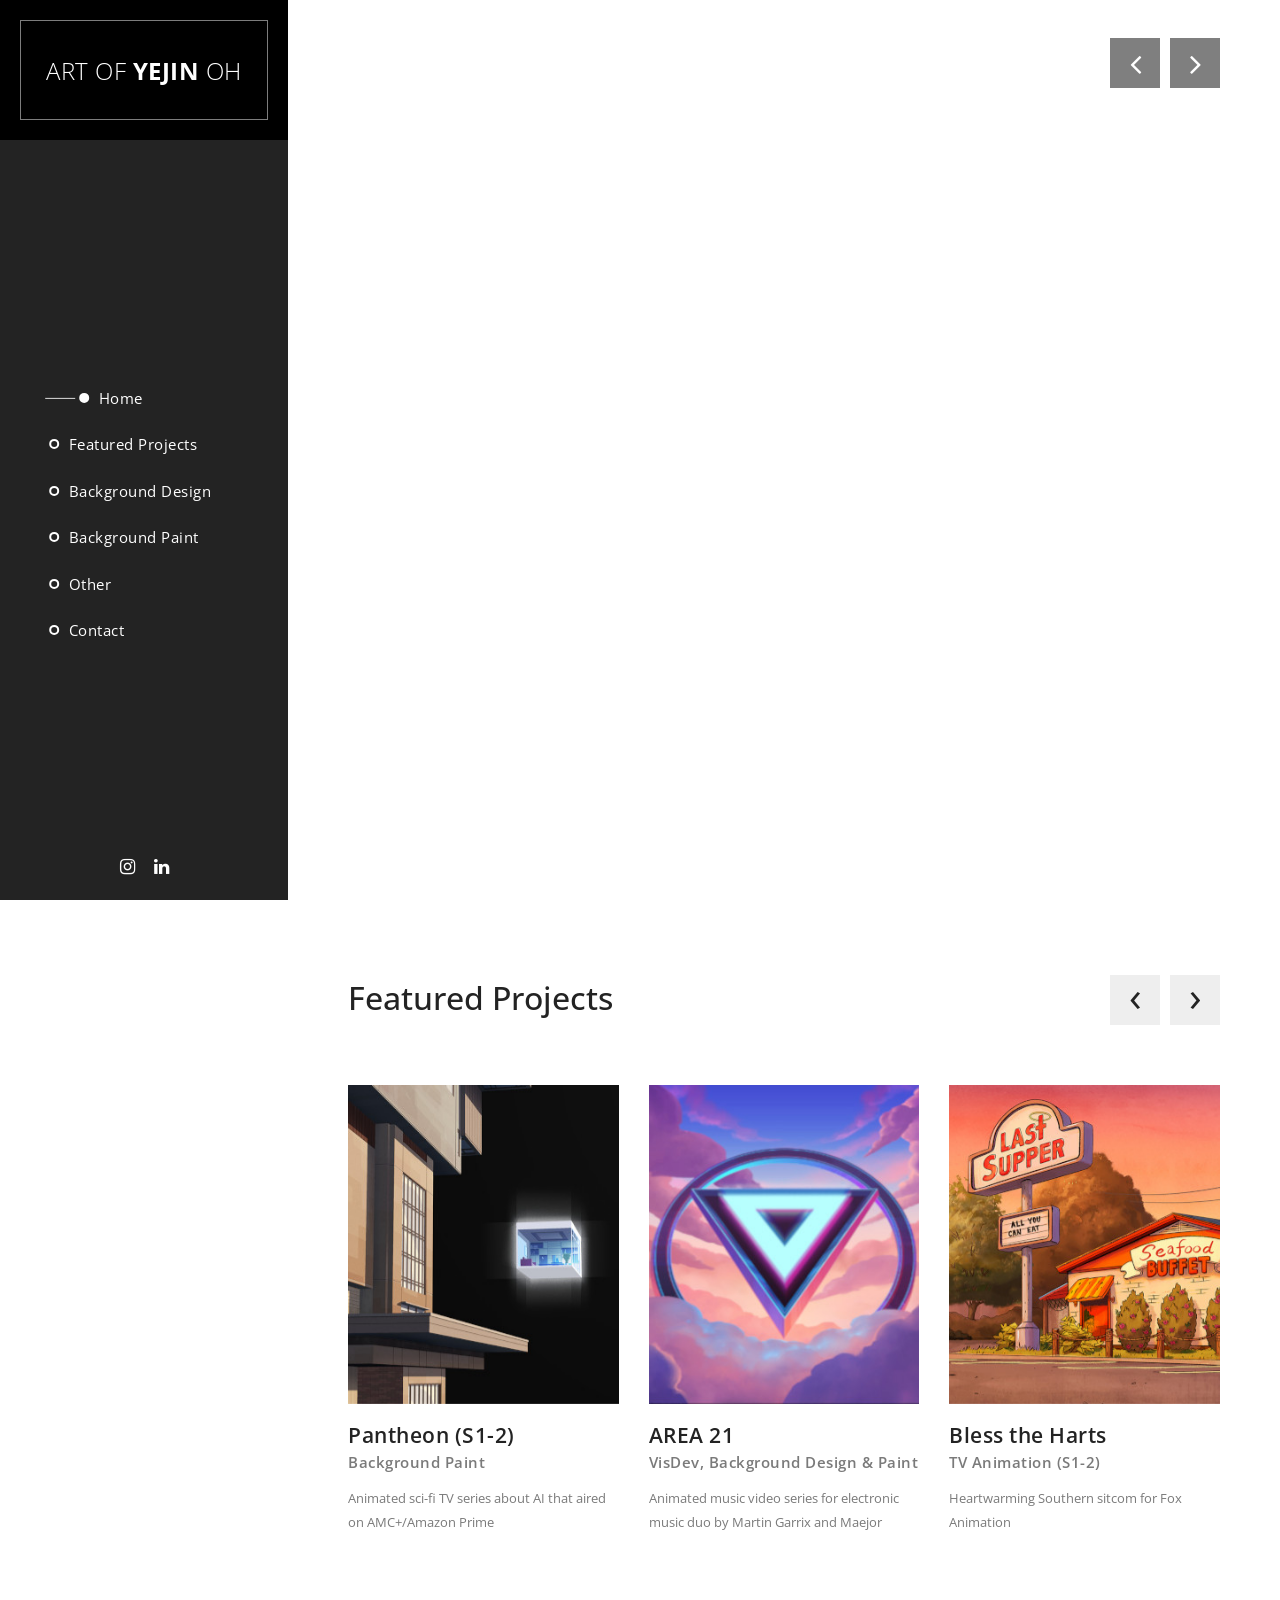
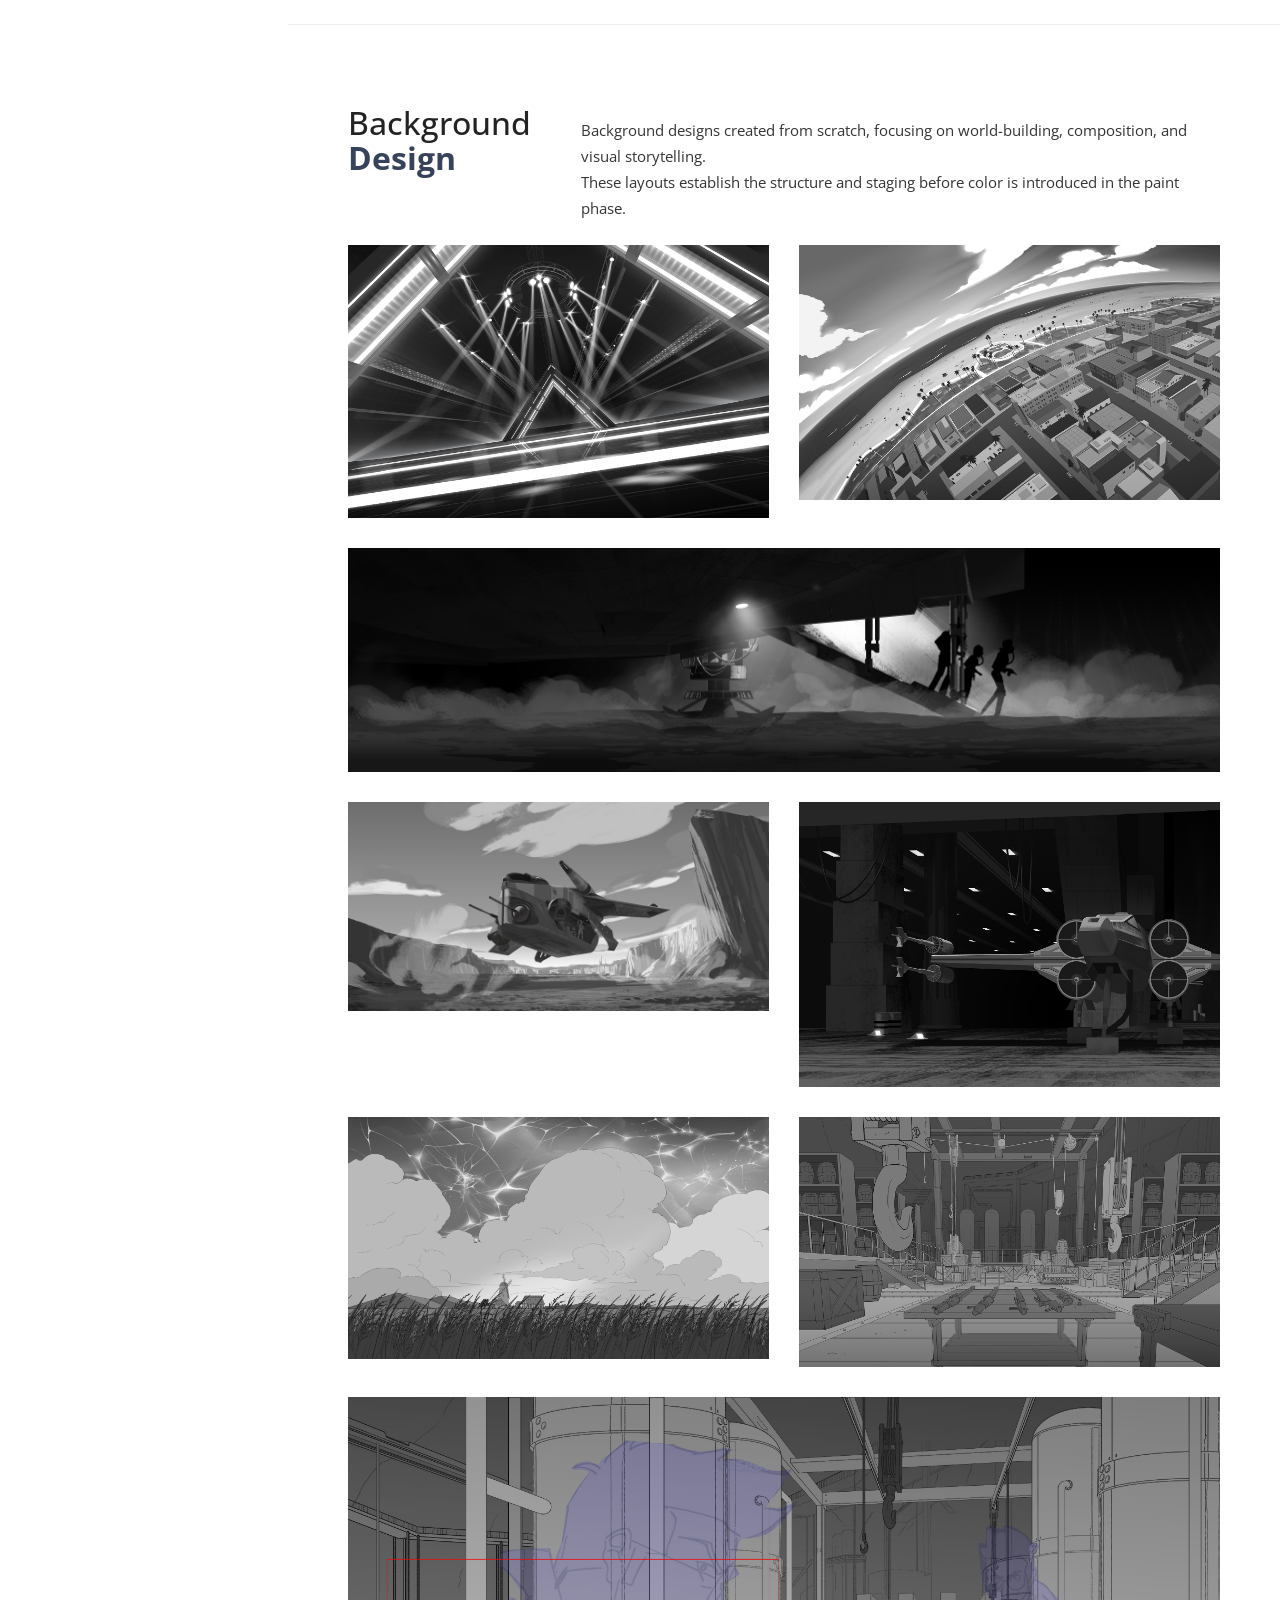
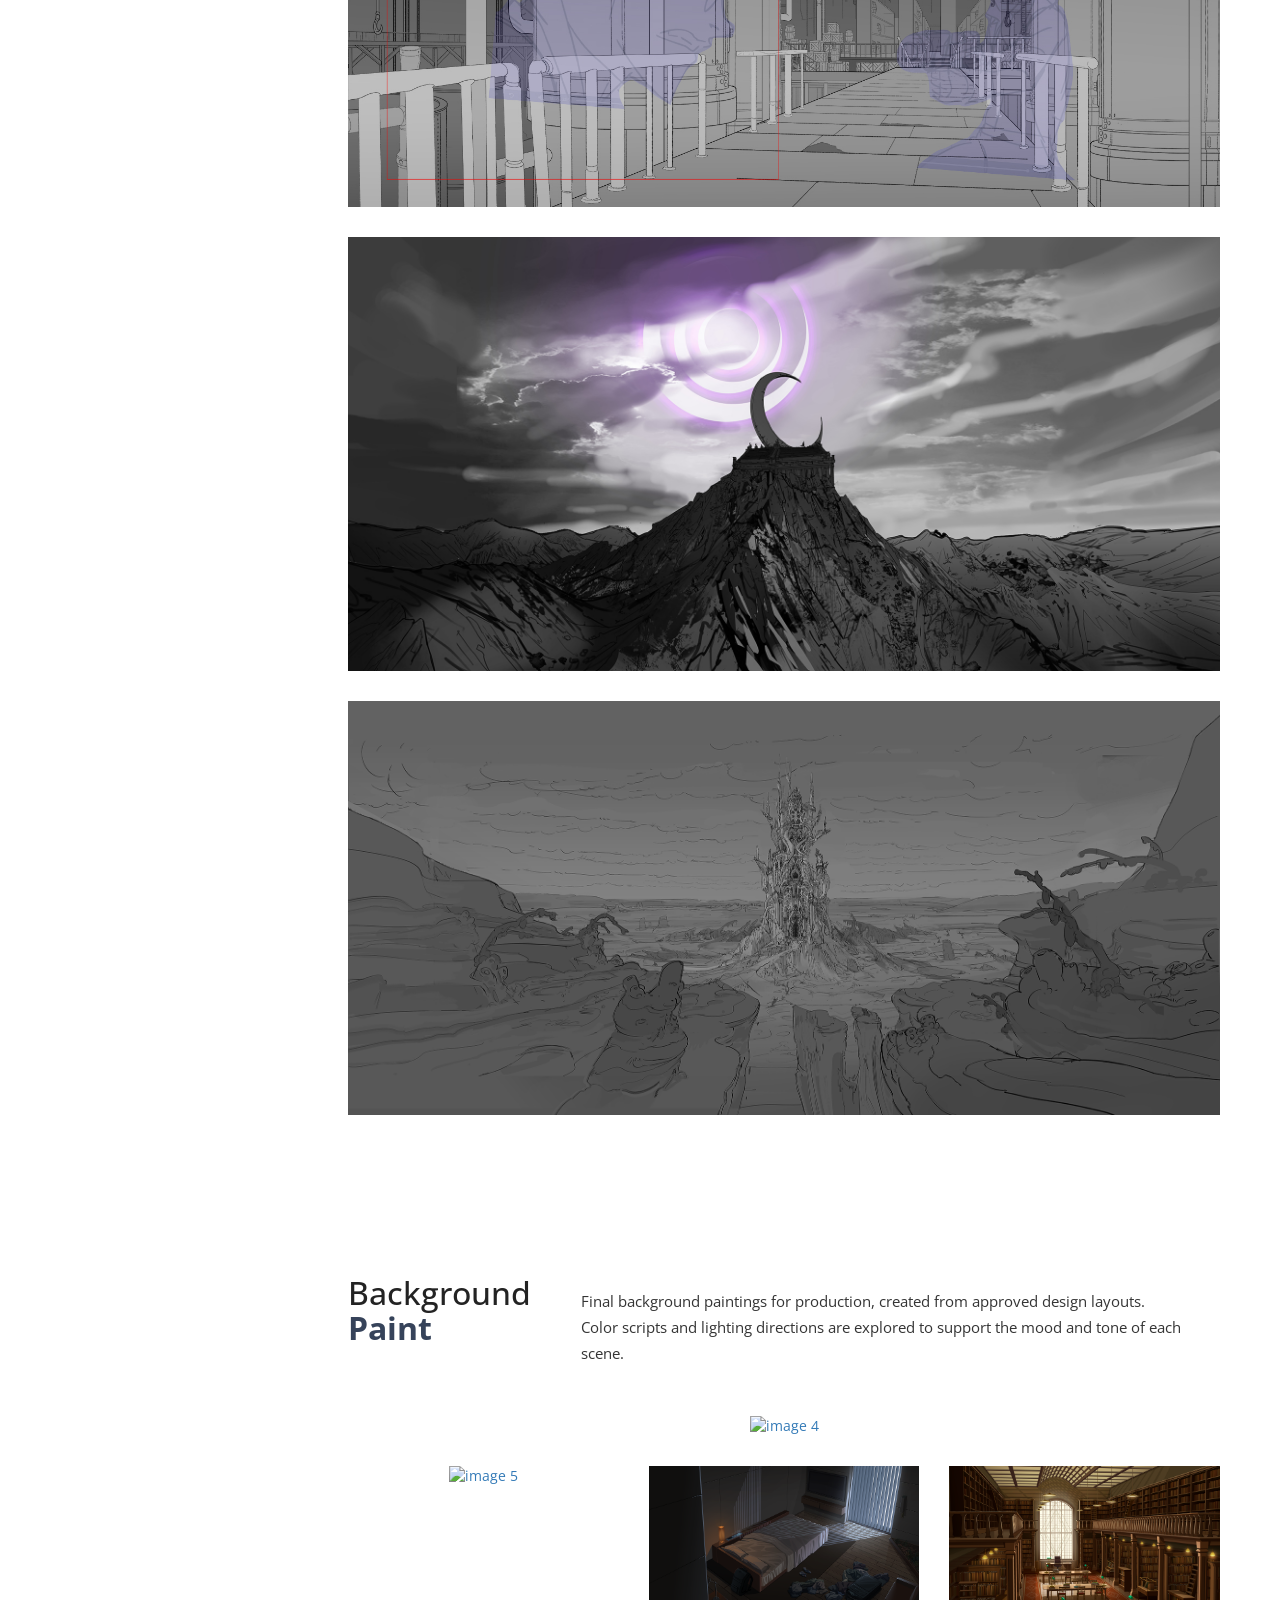
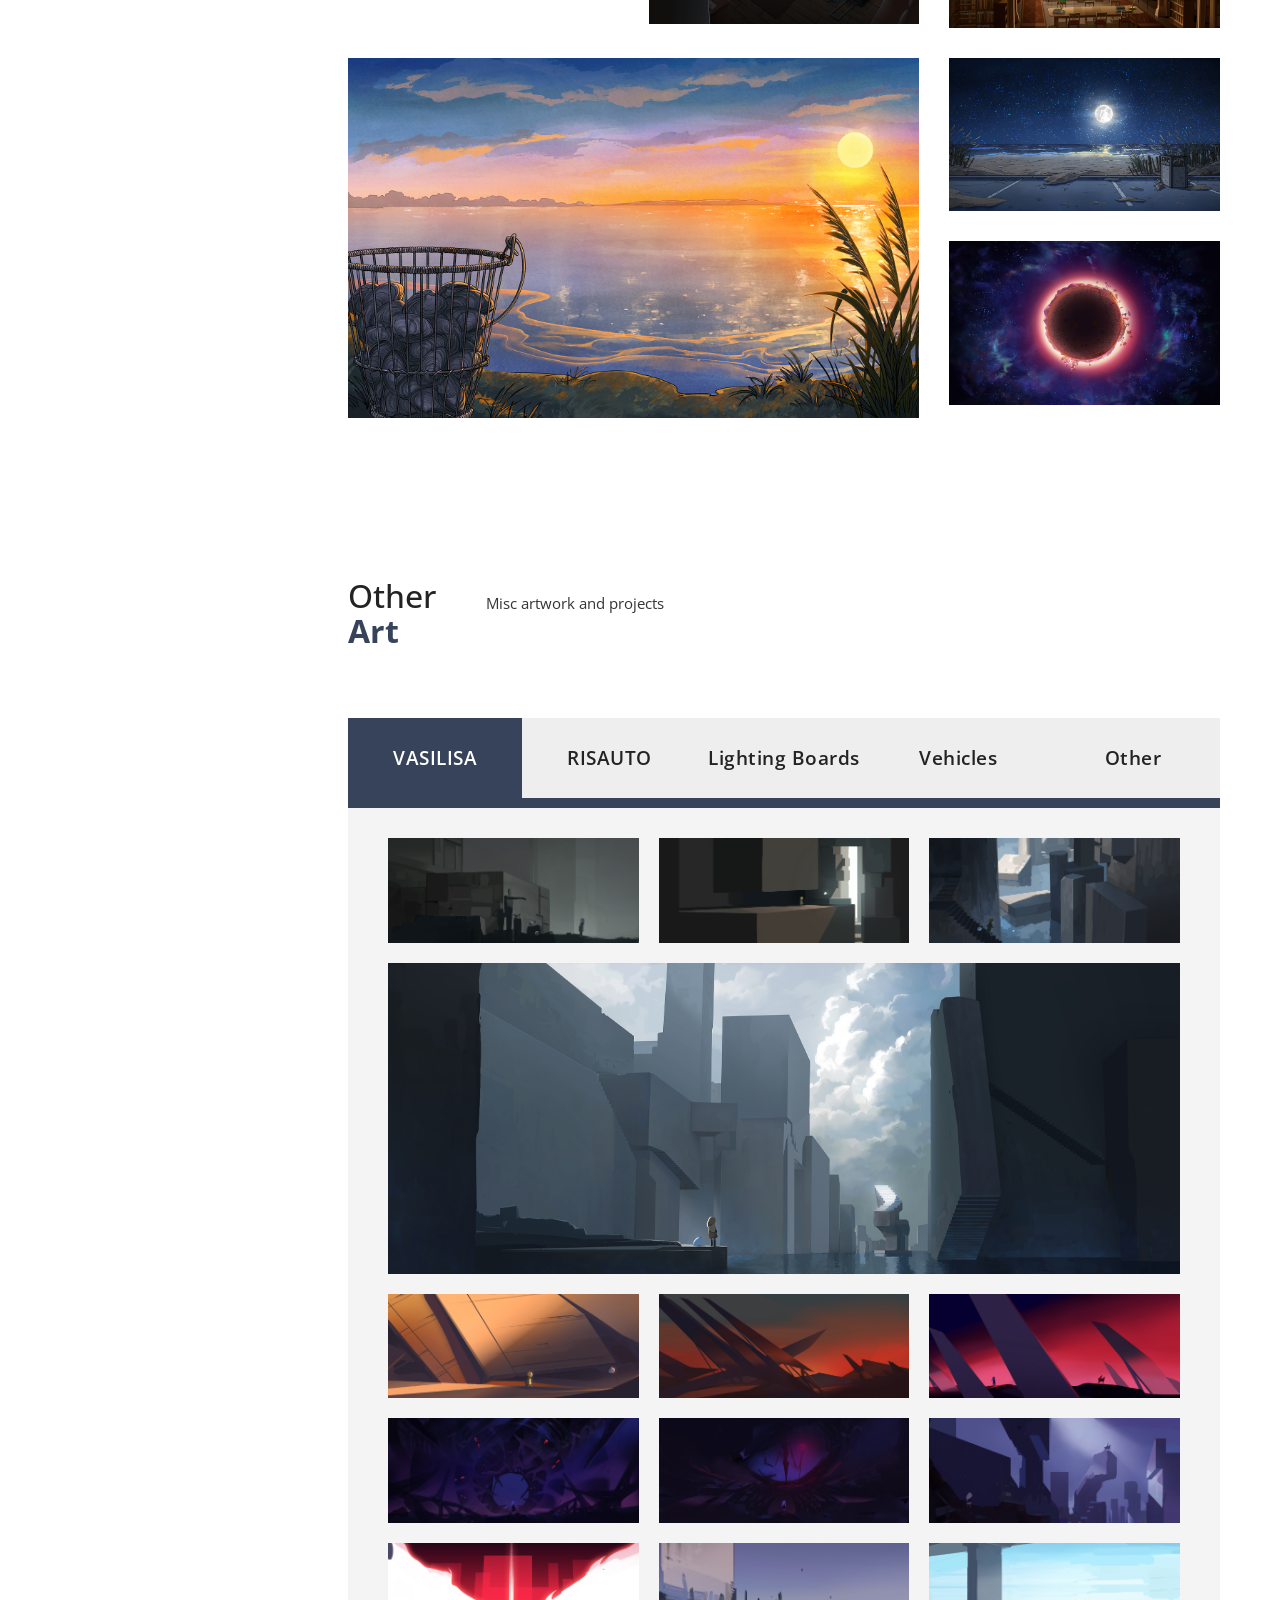
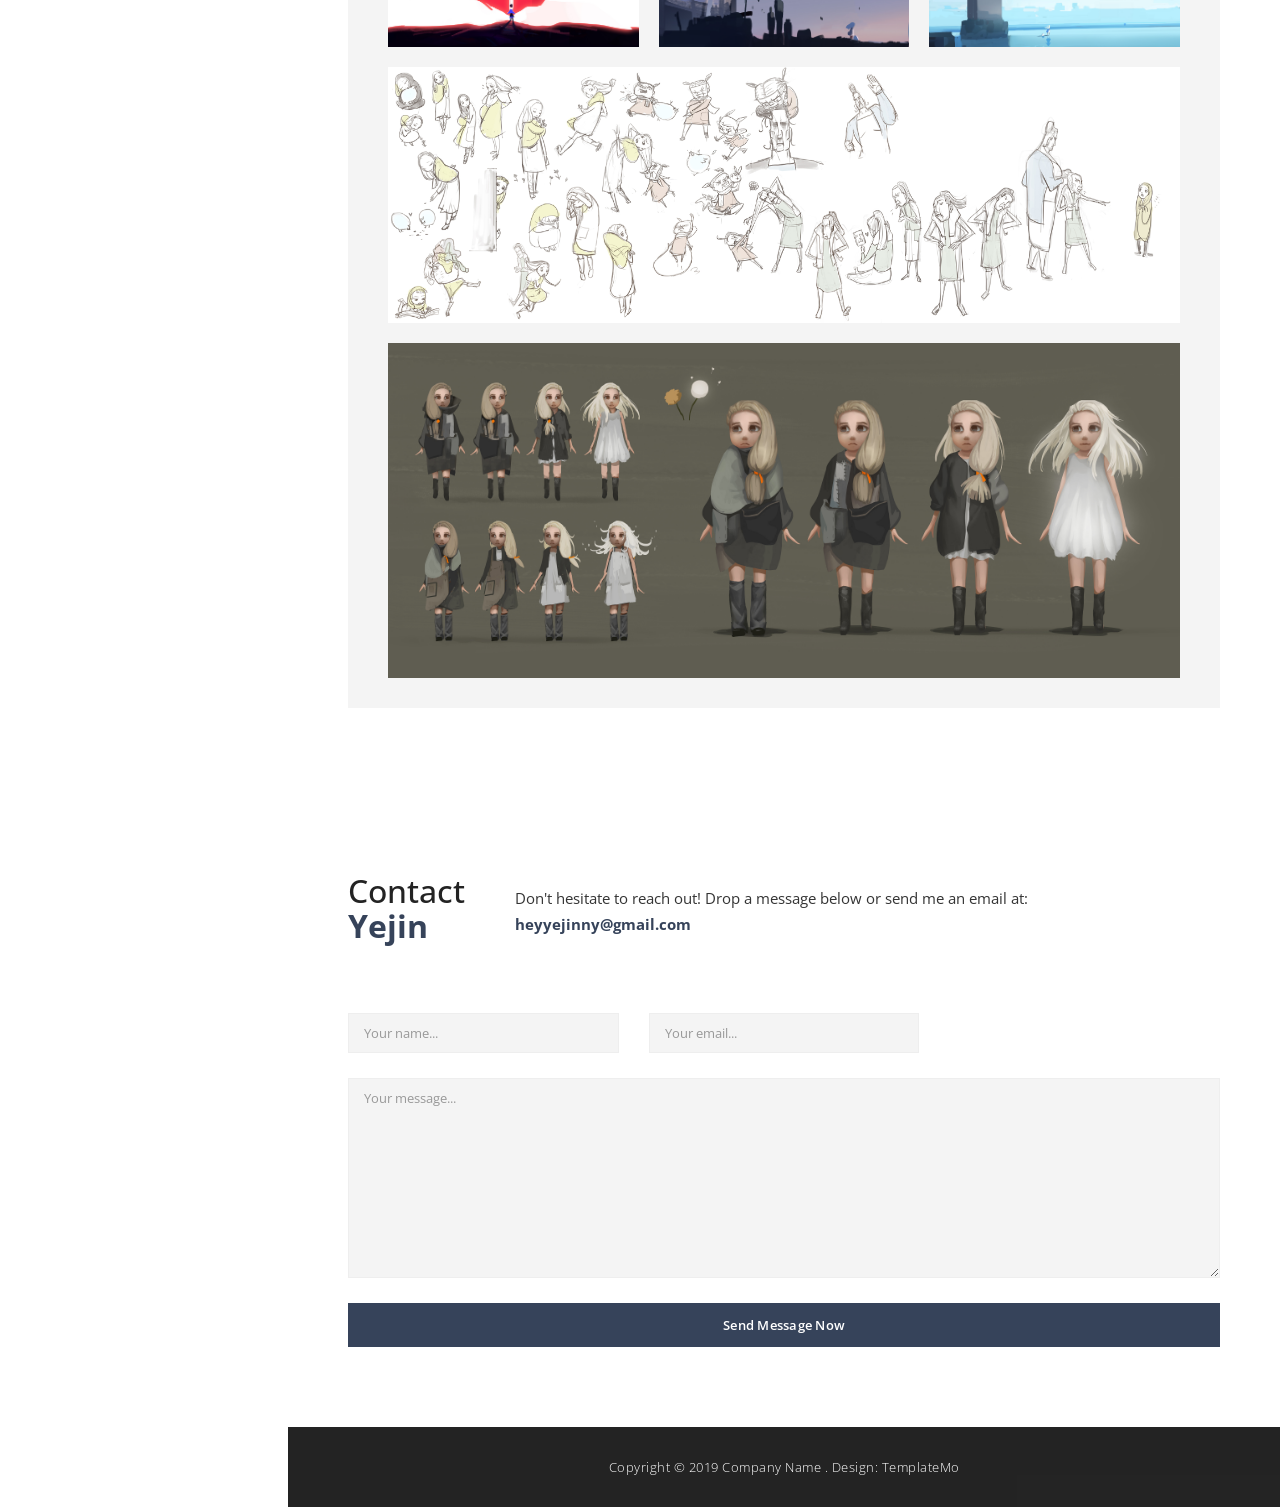
==== commit 4ec79139: "added vehicles section" ====
--- a/index.html
+++ b/index.html
@@ -22,7 +22,7 @@
         <link rel="stylesheet" href="css/fontAwesome.css">
         <link rel="stylesheet" href="css/light-box.css">
         <link rel="stylesheet" href="css/owl-carousel.css">
-        <link rel="stylesheet" href="css/templatemo-style.css">
+        <link rel="stylesheet" href="css/templatemo-style.css?v=2">
 
         <link href="https://fonts.googleapis.com/css?family=Open+Sans:300,400,600,700,800" rel="stylesheet">
 
@@ -347,6 +347,7 @@
                               <li><a href="#tab1" class="active">VASILISA</a></li>
                               <li><a href="#tab2">RISAUTO</a></li>
                               <li><a href="#tab3">Lighting Boards</a></li>
+                              <li><a href="#tab5">Vehicles</a></li>
                               <li><a href="#tab4">Other</a></li>
                             </ul>
                             <section id="first-tab-group" class="content-section tabgroup">
@@ -619,6 +620,42 @@
                                                     <img src="img/project_jentry/JEN_106_Zoltar Machine_004_v01_JO.jpg" class="img-responsive" alt="">
                                                 </a>
                                             </div>
+                                            </div>
+                                        </div>
+                                    </div>
+                                </div>
+                                <div id="tab5">
+                                    <div class="section-content">
+                                        <div class="masonry">
+                                            <div class="item col-md-12">
+                                                <a href="img/project_vehicles/rest3.jpg" data-lightbox="tab1">
+                                                    <img src="img/project_vehicles/rest3.jpg" class="img-responsive" alt="">
+                                                </a>
+                                            </div>
+                                            <div class="item col-md-12">
+                                                <a href="img/project_vehicles/sketches4_2.jpg" data-lightbox="tab1">
+                                                    <img src="img/project_vehicles/sketches4_2.jpg" class="img-responsive" alt="">
+                                                </a>
+                                            </div>
+                                            <div class="item col-md-12">
+                                                <a href="img/project_vehicles/sketches4_3.jpg" data-lightbox="tab1">
+                                                    <img src="img/project_vehicles/sketches4_3.jpg" class="img-responsive" alt="">
+                                                </a>
+                                            </div>
+                                            <div class="item col-md-12">
+                                                <a href="img/project_vehicles/offroad3(resize).jpg" data-lightbox="tab1">
+                                                    <img src="img/project_vehicles/offroad3(resize).jpg" class="img-responsive" alt="">
+                                                </a>
+                                            </div>
+                                            <div class="item col-md-12">
+                                                <a href="img/project_vehicles/airbike_final.jpg" data-lightbox="tab1">
+                                                    <img src="img/project_vehicles/airbike_final.jpg" class="img-responsive" alt="">
+                                                </a>
+                                            </div>
+                                            <div class="item col-md-12">
+                                                <a href="img/project_vehicles/airbike_concept.jpg" data-lightbox="tab1">
+                                                    <img src="img/project_vehicles/airbike_concept.jpg" class="img-responsive" alt="">
+                                                </a>
                                             </div>
                                         </div>
                                     </div>
--- a/css/templatemo-style.css
+++ b/css/templatemo-style.css
@@ -414,21 +414,19 @@
 }
 
 .Modern-Slider .item-1 .image {
-  background-image: url(../img/slide_LVM502_BG_A063_EXT_ENTROPIS_TOWER_WIDE_COLOR_V06_JO_01.jpg);
+  background-image: url(../img/slide_PN207_BG_A042_EXT_UI_TOPIA_WIDE_FWD_CLEAN_v07_JO.png);
 }
 
 .Modern-Slider .item-2 .image {
-  background-image: url(../img/slide_PN207_BG_A042_EXT_UI_TOPIA_WIDE_FWD_CLEAN_v07_JO.png);
+  background-image: url(../img/slide_AE102_BG_A040_Ext_Nevada_Desert_Road_to_Vegas_Planet_Wide_v05_JO.jpg);
 }
 
 .Modern-Slider .item-3 .image {
-  background-image: url(../img/slide_LVM411_BG_A282_EXT_THAR_RUINS_FACING_ENTROPIS_COLOR_v04_JO_01.jpg);
-}
-
+  background-image: url(../img/slide_BL207_BG_C602_Ext_The_Picturesque_NC_Outer_Banks_Beach_v03_JO.jpg);
+}
 .Modern-Slider .item-4 .image {
-  background-image: url(../img/slide_LVM501_BG_A076_EXT_FEY_SUSPENDED_RIVER_TRAIL_COLOR_V05_JO.jpg);
-}
-
+  background-image: url(../img/slide_PN104_BG_A012_INT_PRASAD_TOWER_WIDE_DS_LIVING_AREA_CLEAN_V03_JO.png);
+}
 .Modern-Slider .PrevArrow:before{content:'\f104';}
 
 .Modern-Slider .item .image {
@@ -754,7 +752,7 @@
 #other .tabs li {
   display: inline-block;
   text-align: center;
-  width: 25%;
+  width: 20%;
   float: left;
   margin: 0;
   padding: 0;
